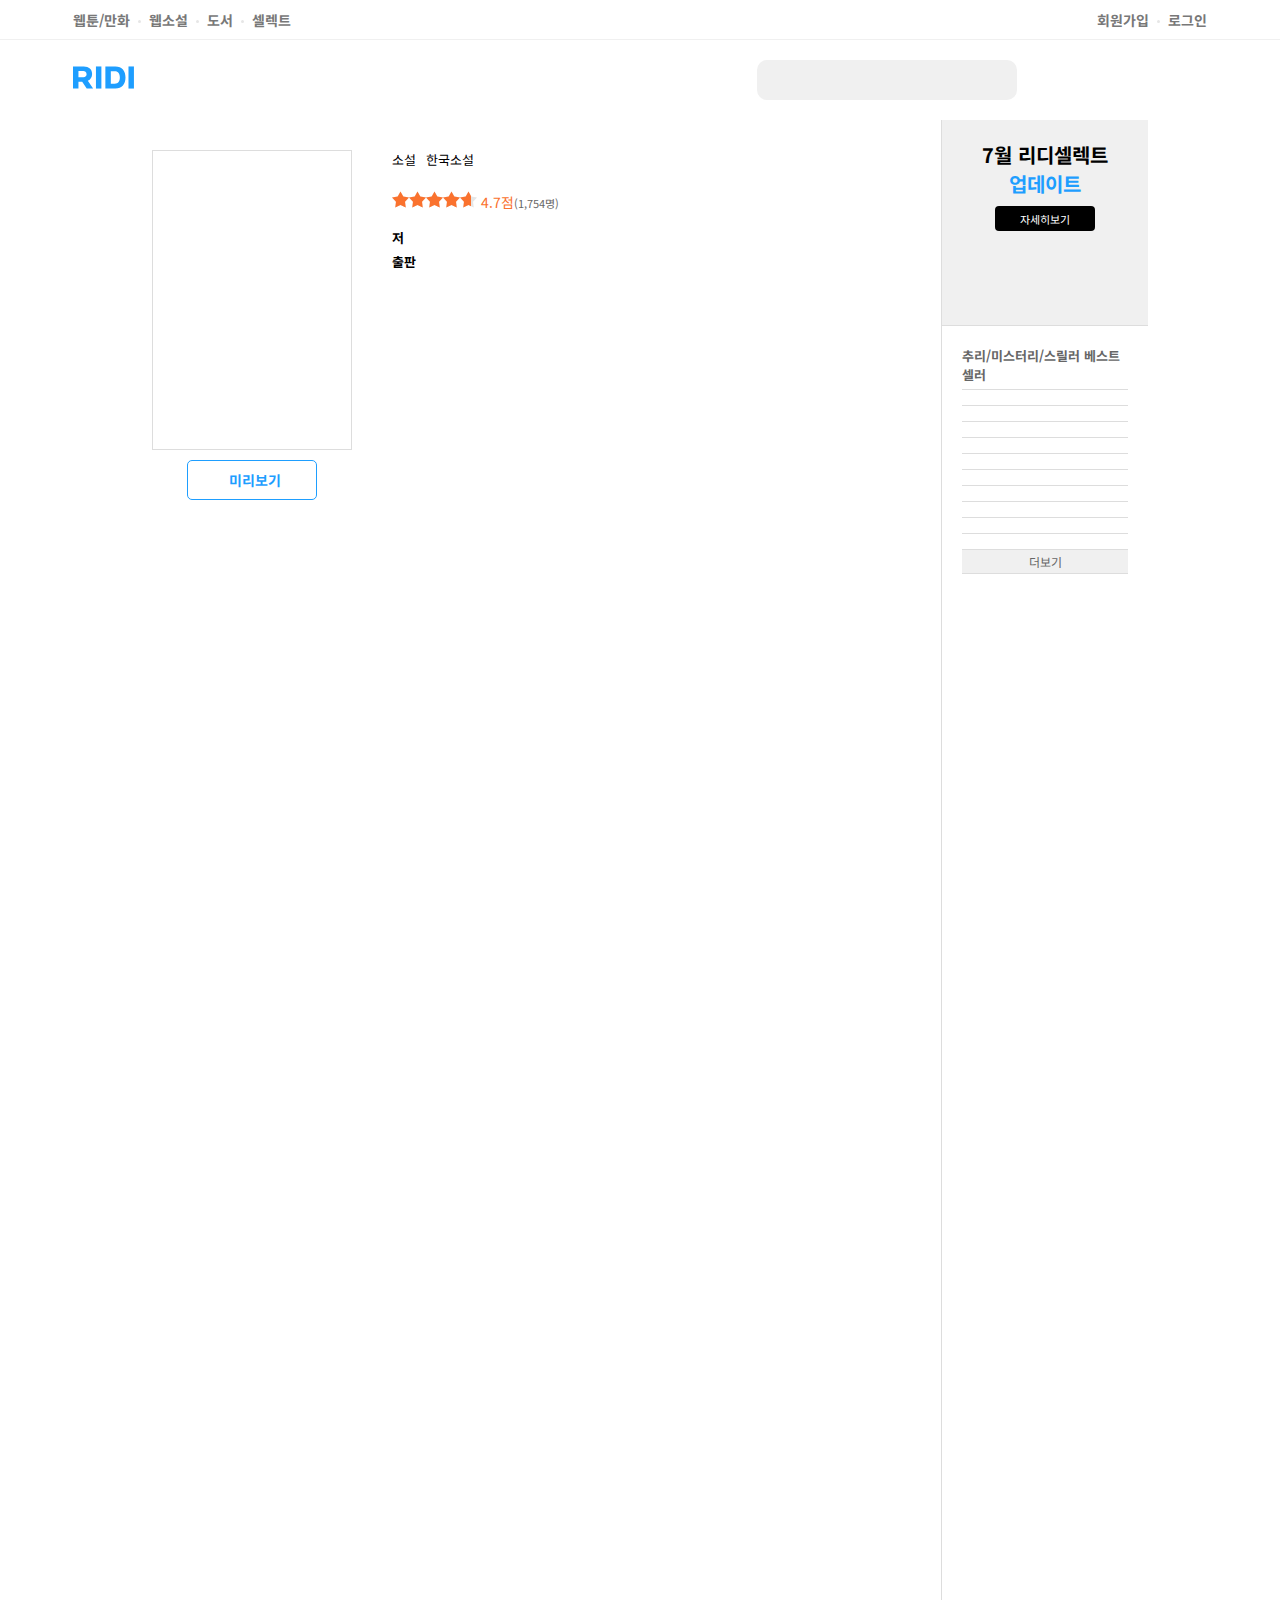
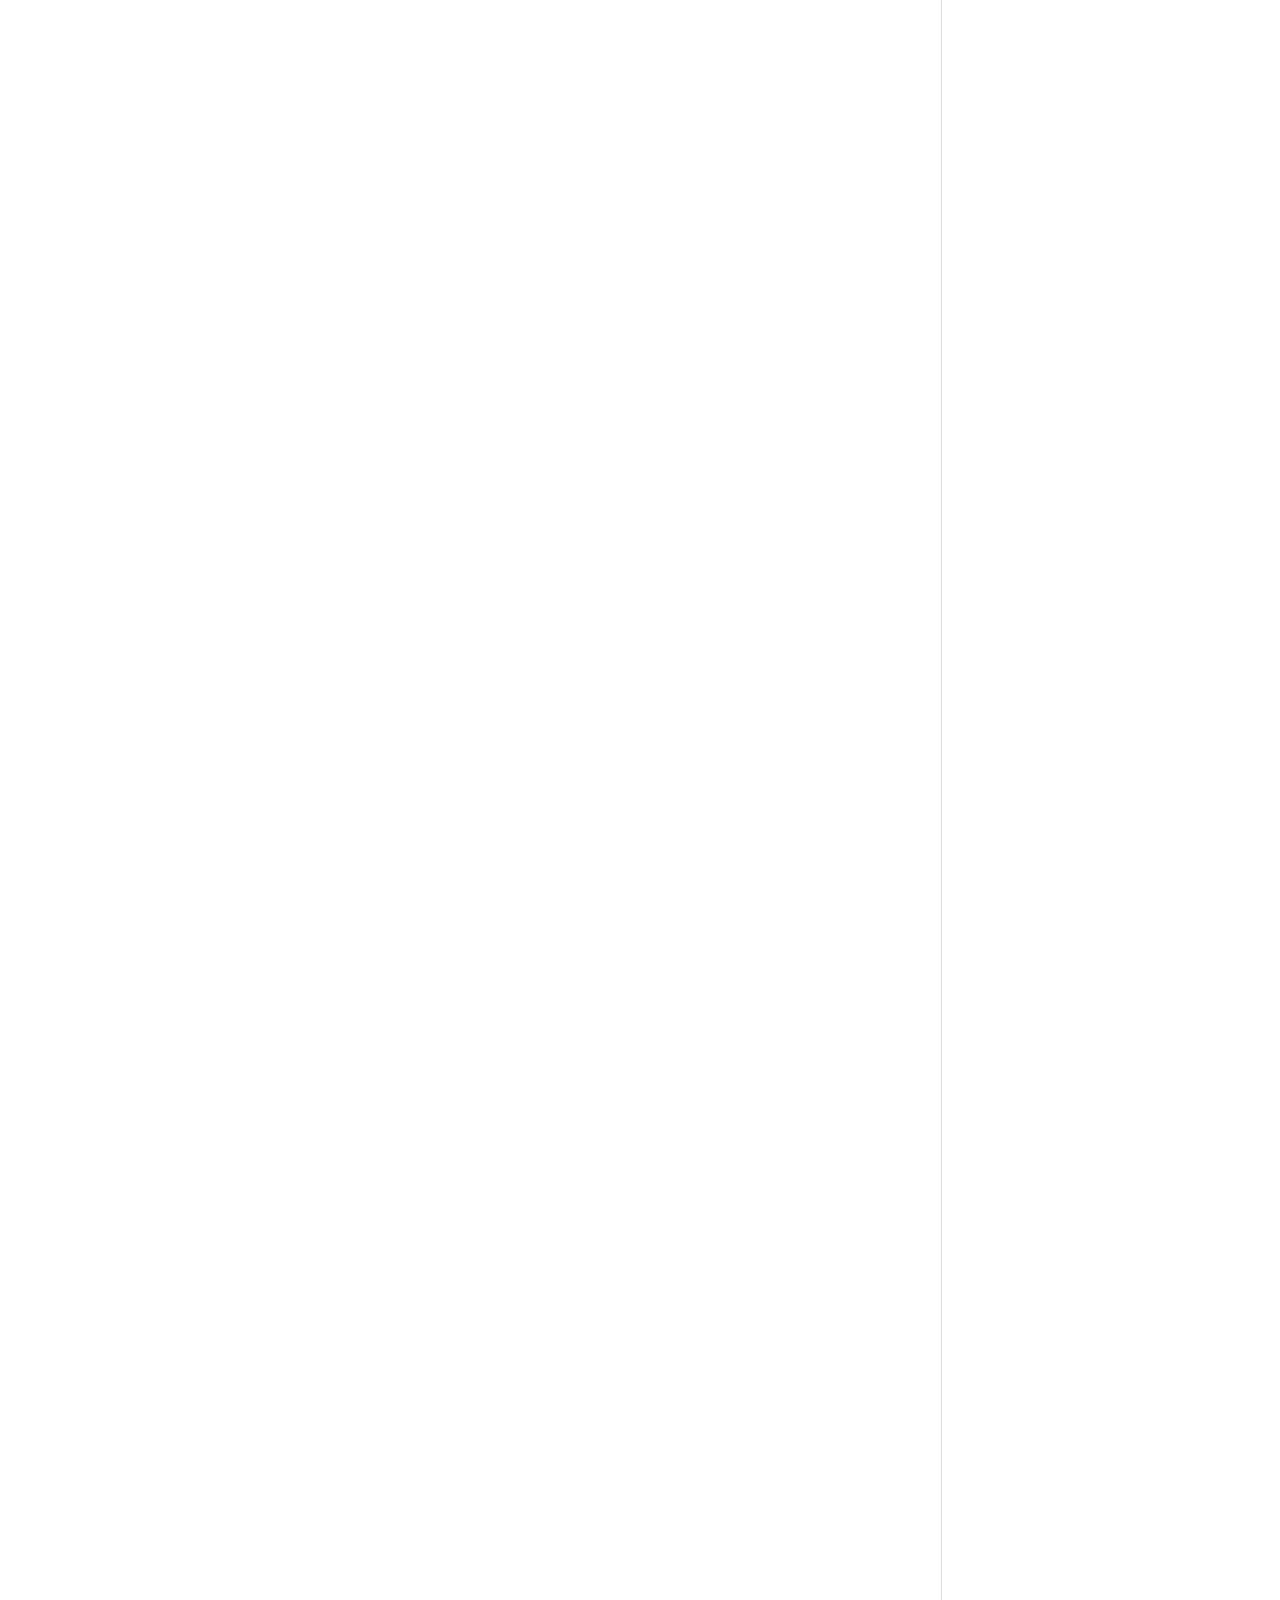
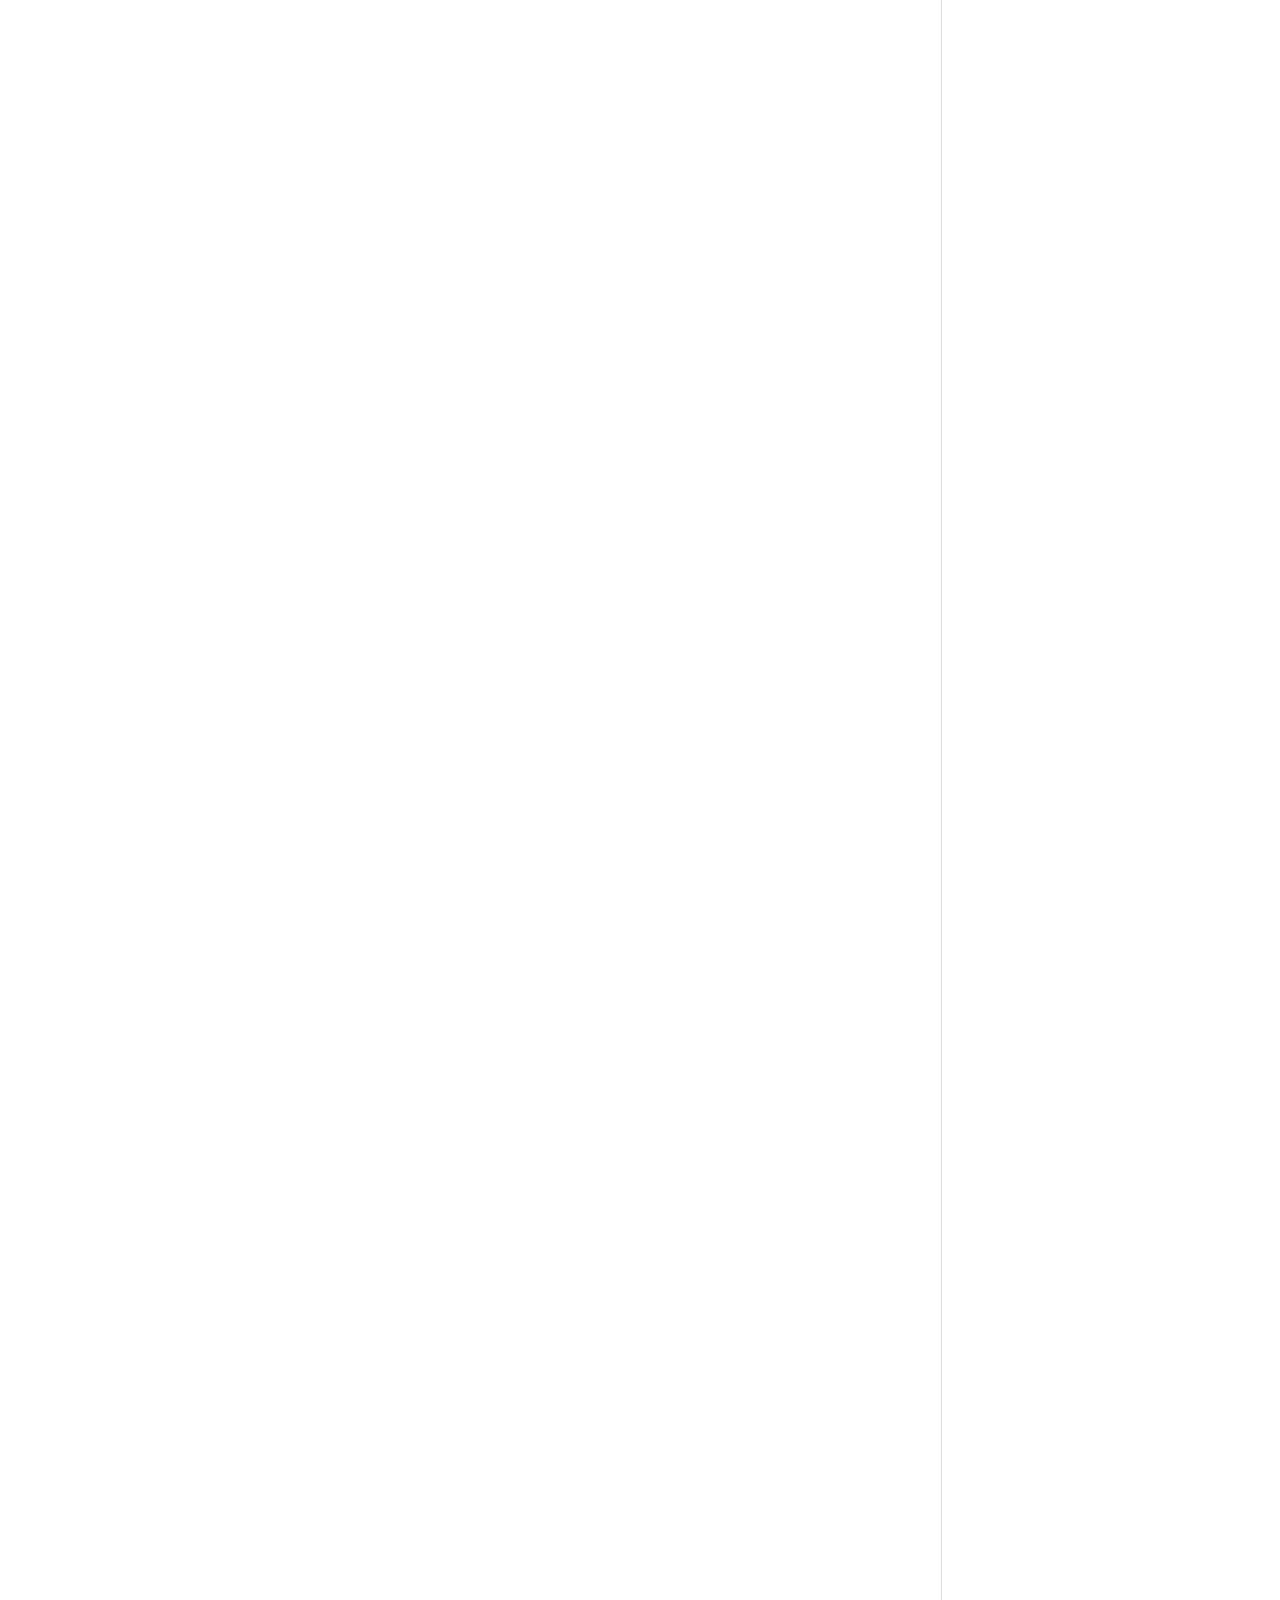
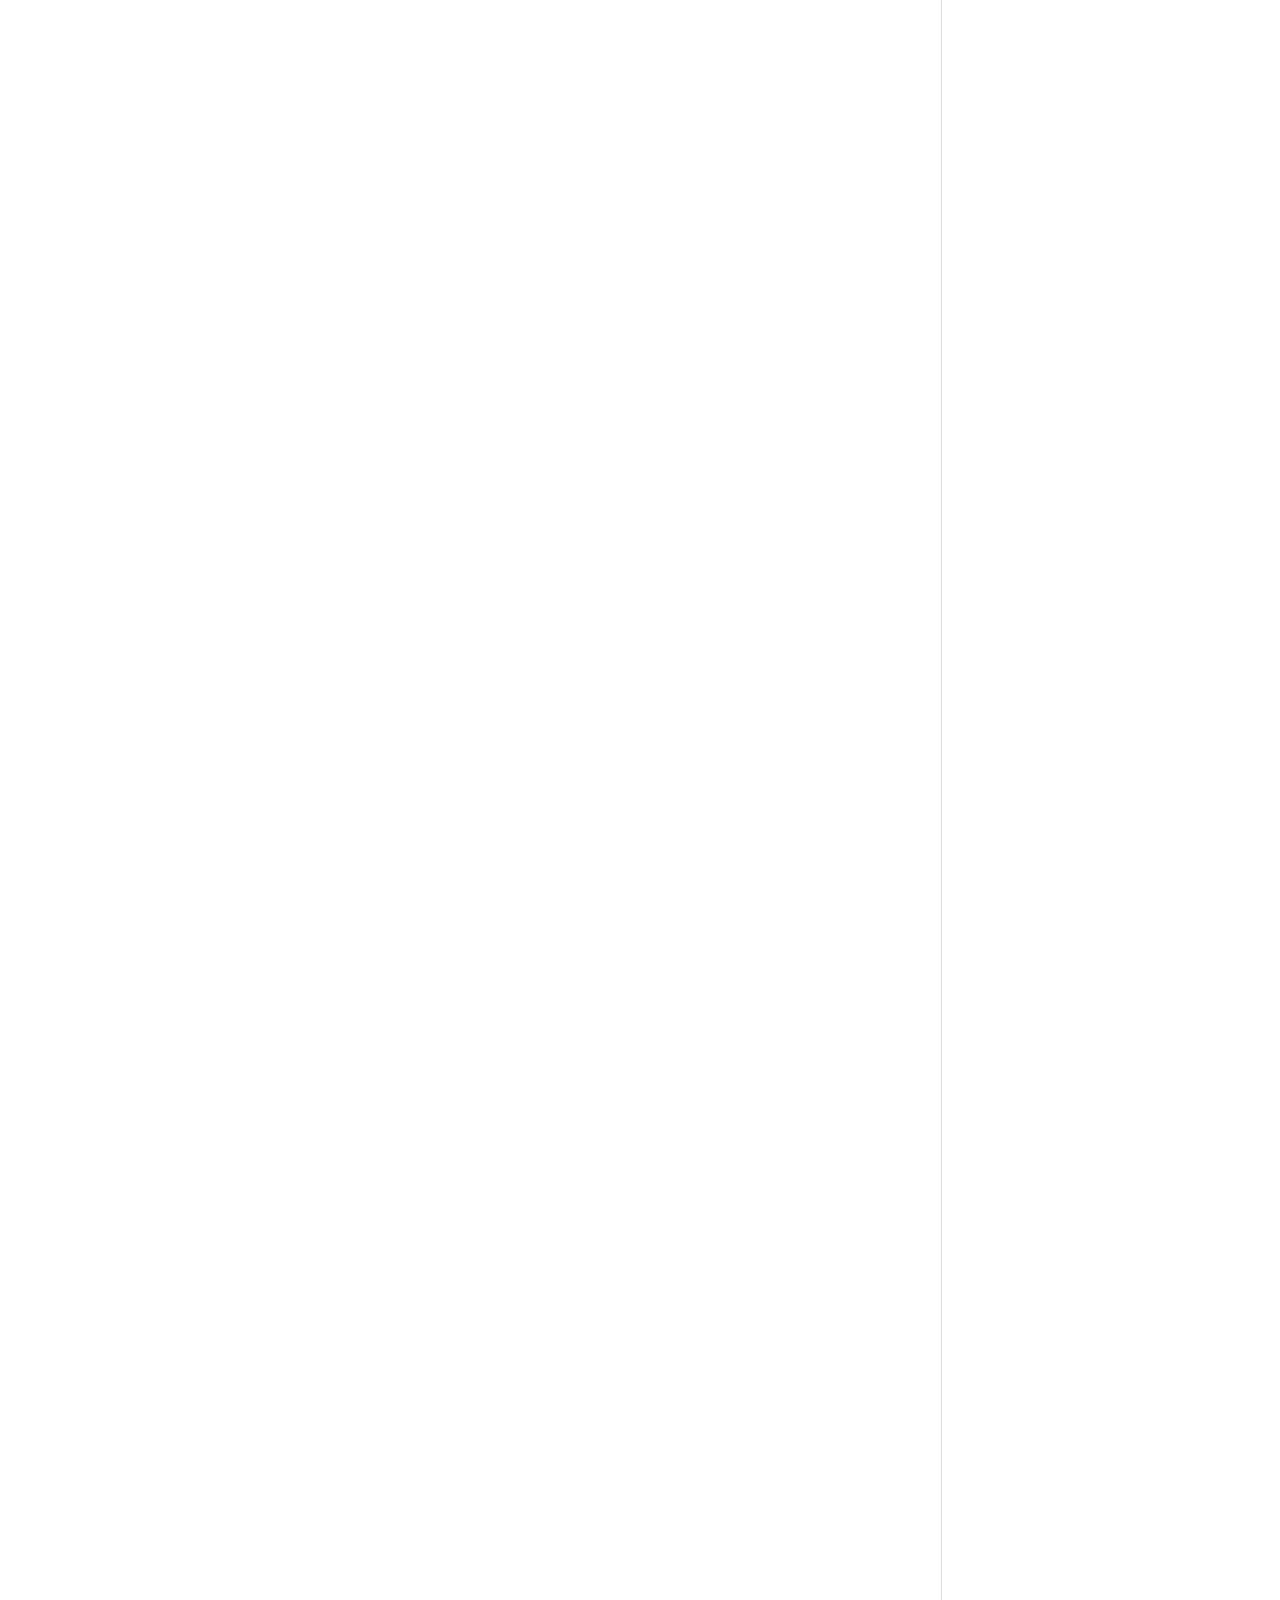
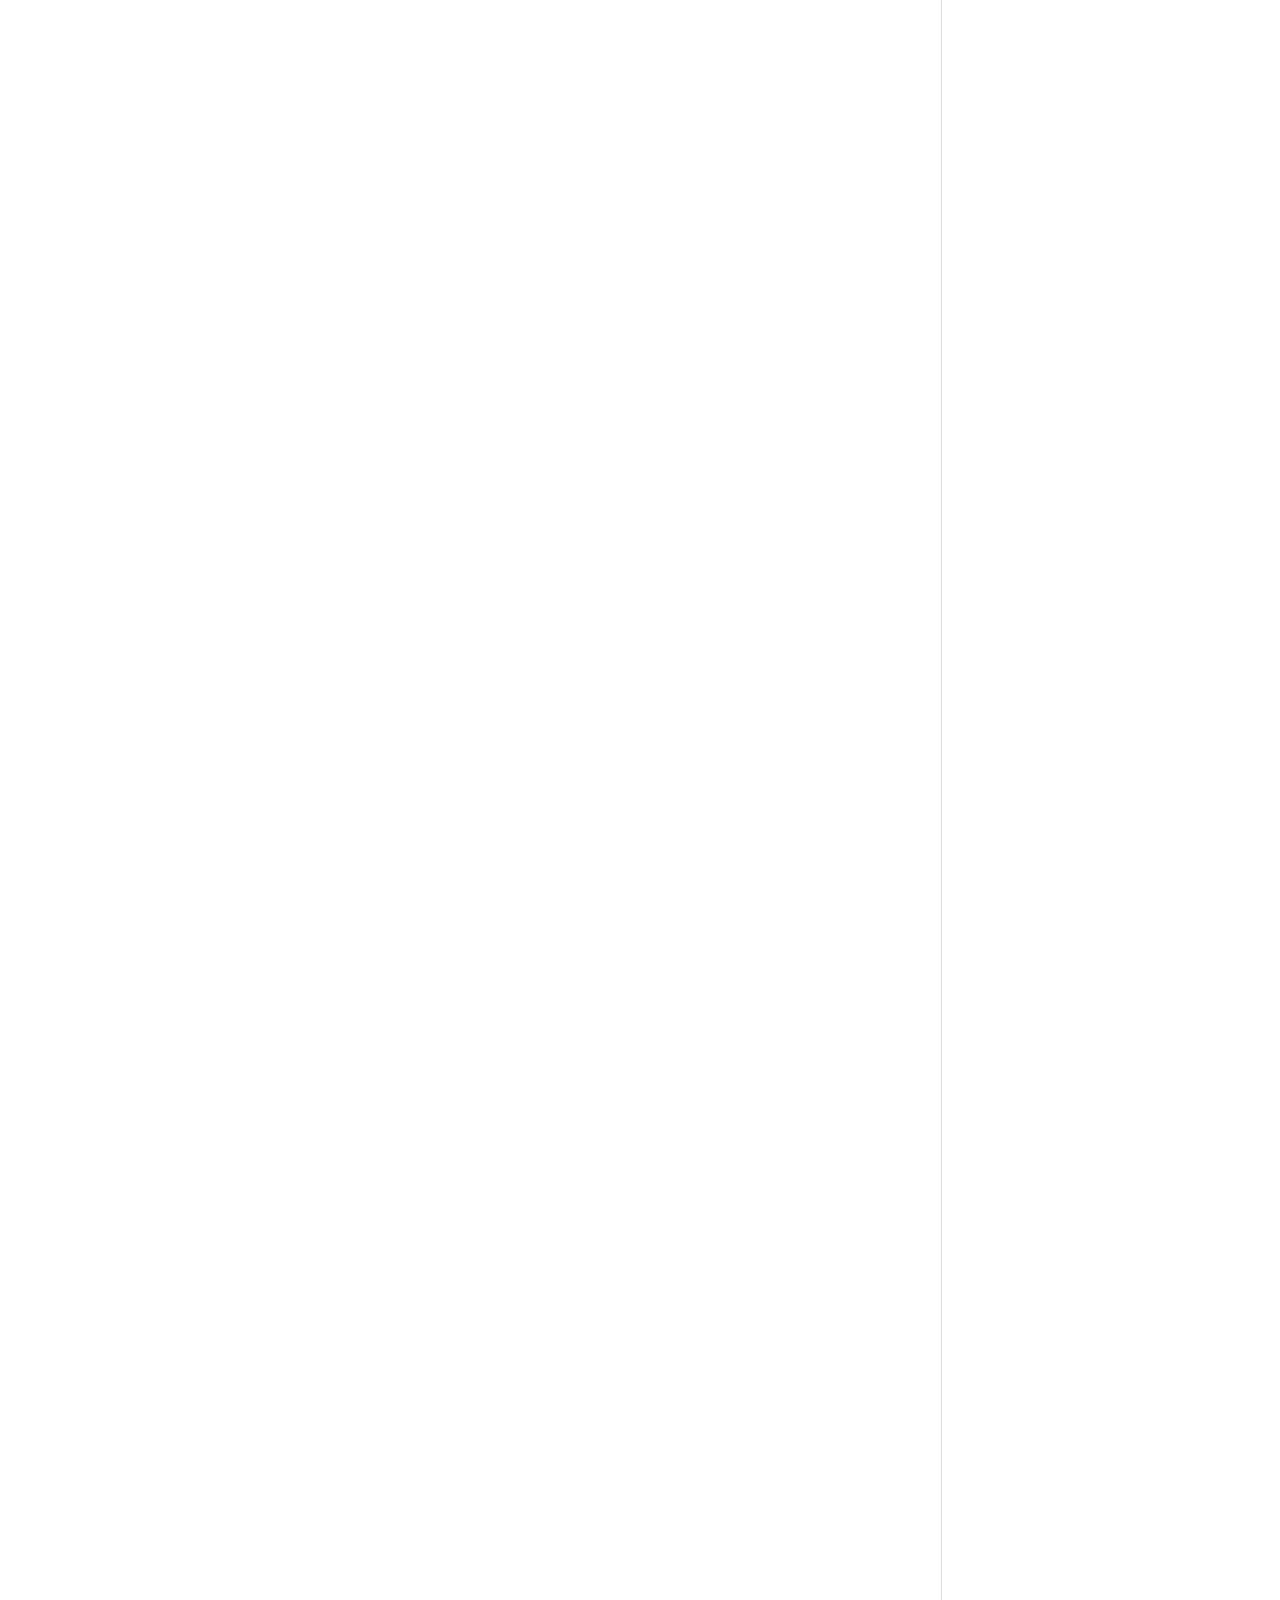
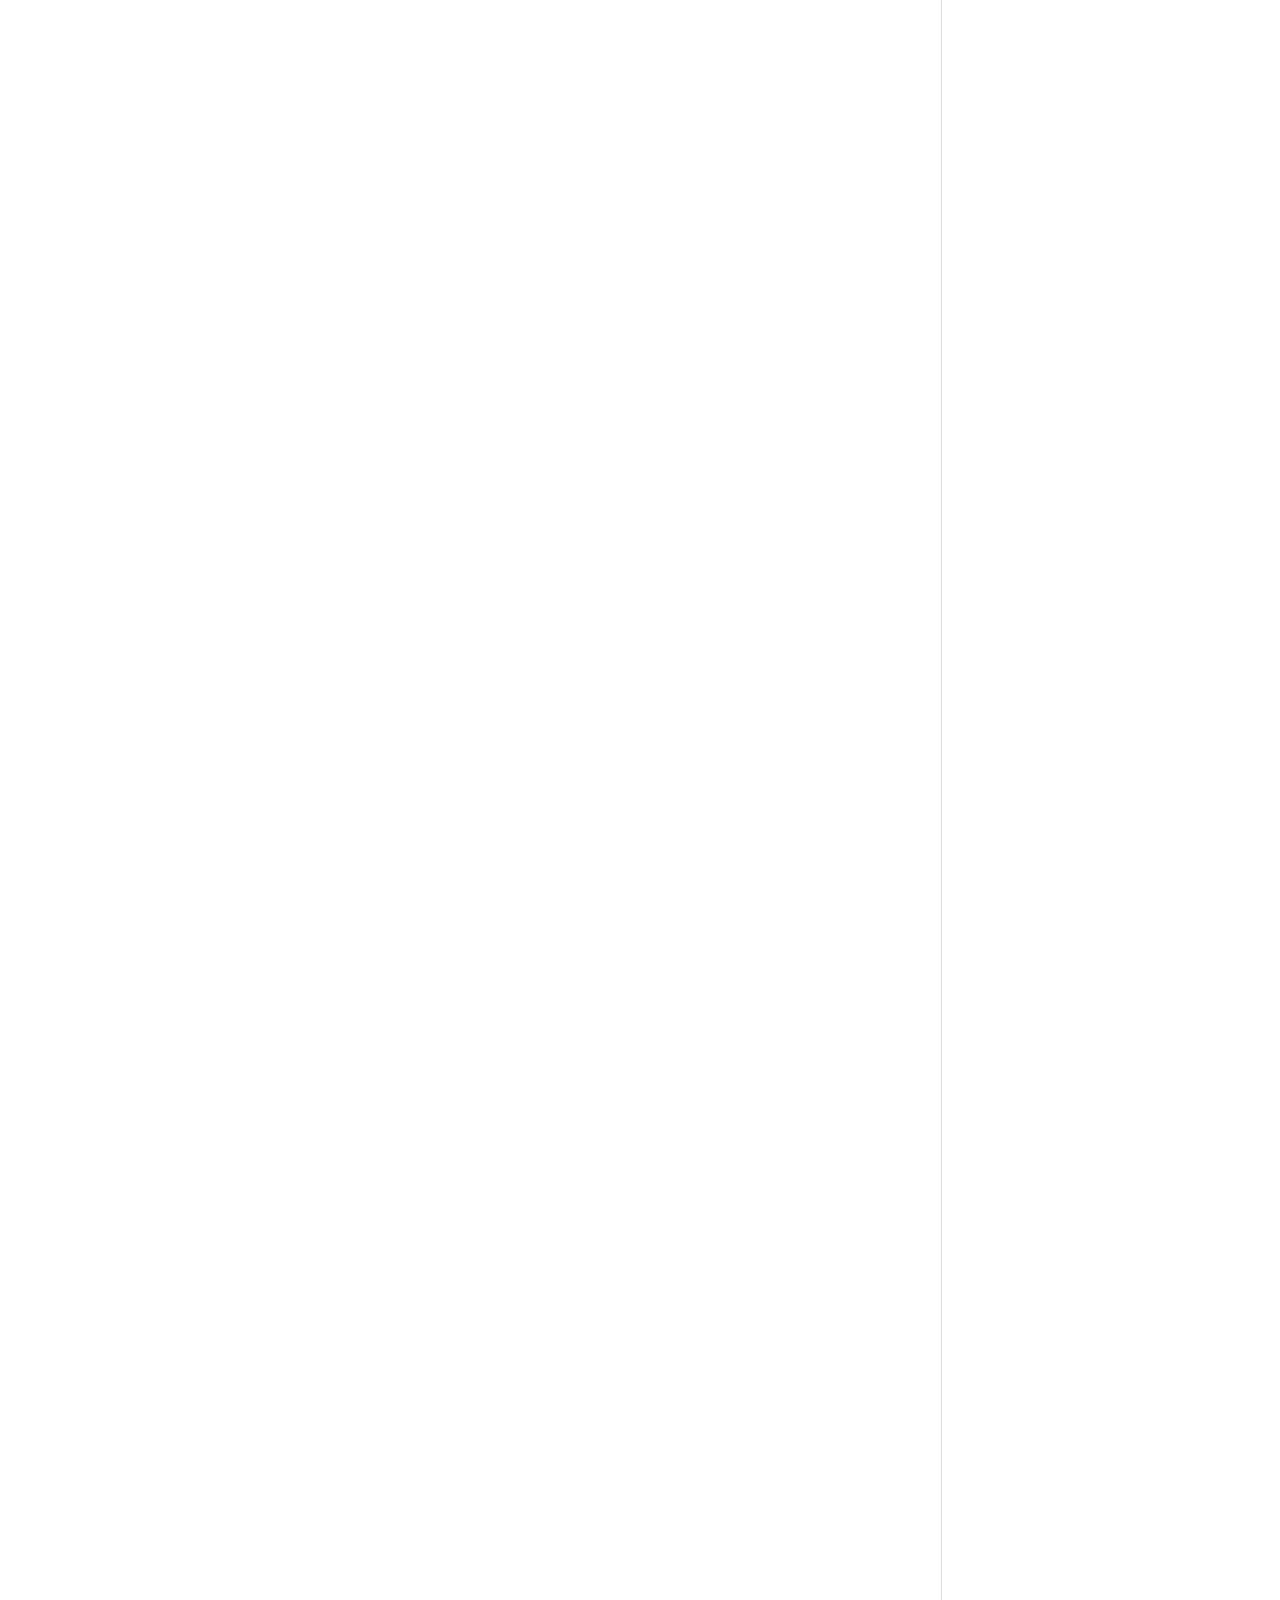
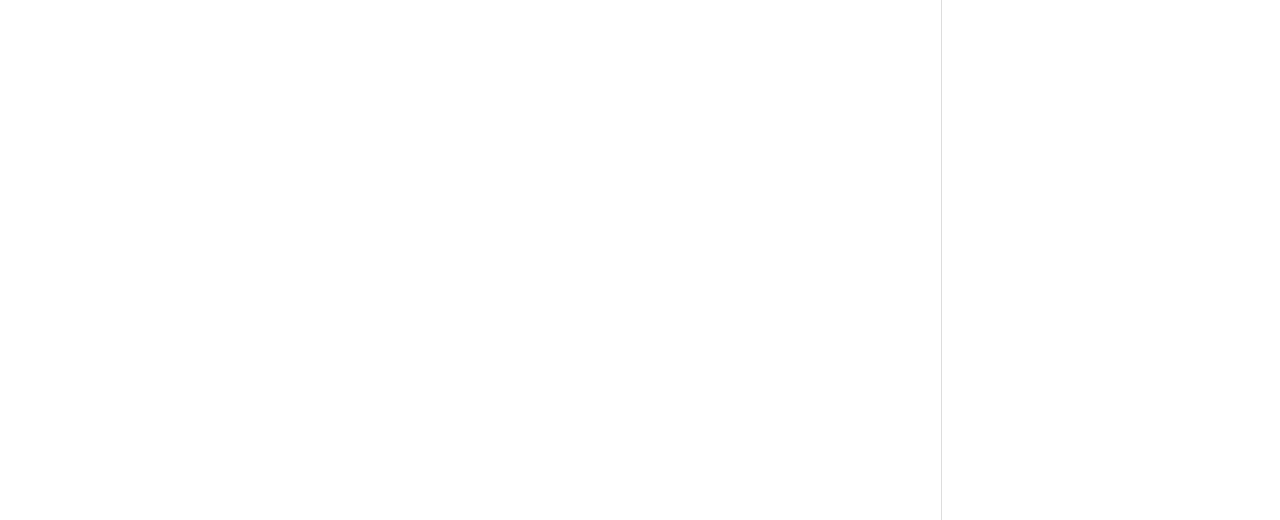
==== sub.html @ a77459ba "0720_2" ====
<!DOCTYPE html>
<html lang="ko">
<head>
    <meta charset="UTF-8">
    <meta http-equiv="X-UA-Compatible" content="IE=edge">
    <meta name="viewport" content="width=device-width, initial-scale=1.0">
    <title>도서추천 - 리디</title>

    <link rel="stylesheet" href="css/common.css">
    <link rel="stylesheet" href="css/sub.css">
    <script src="https://ajax.aspnetcdn.com/ajax/jQuery/jquery-3.4.0.min.js"></script>
    <link rel="stylesheet" href="https://cdnjs.cloudflare.com/ajax/libs/font-awesome/6.1.1/css/all.min.css"
    integrity="sha512-KfkfwYDsLkIlwQp6LFnl8zNdLGxu9YAA1QvwINks4PhcElQSvqcyVLLD9aMhXd13uQjoXtEKNosOWaZqXgel0g=="
    crossorigin="anonymous" referrerpolicy="no-referrer" />
</head>
<body>
    <header>
        <div id="topBar">
            <div class="wrap">
                <ul id="genre" >
                    <li>웹툰/만화</li>
                    <li>웹소설</li>
                    <li>도서</li>
                    <li>셀렉트<i class="fa-solid fa-chevron-right"></i></li>
                </ul>
                <ul id="info">
                    <li>회원가입</li>
                    <li>로그인</li>
                </ul>
            </div>
        </div>
        <div id ="topImg">
            <div class="wrap">
                <div id="logo" onclick="location.href='index.html';"><img src="img/logo_lidi.svg"></div>
                <div id="search"><i class="fa-solid fa-magnifying-glass"></i><input type="text"></div>
                <div id="icon">
                    <i class="fa-solid fa-bell fa-fw"></i>
                    <i class="fa-solid fa-cart-shopping fa-fw"></i>
                    <i class="fa-solid fa-book fa-fw"></i>
                    <i class="fa-solid fa-user fa-fw"></i>
                </div>
            </div>
        </div>
    </header>
    <div id="main">
        <div class="subWrap">
            <div id="detailWrap">
                <section id="detail_top">
                    <div id="book_cover">
                        <div id="cover_img"></div>
                        <div id="cover_review"><i class="fa-solid fa-book-open"></i>미리보기</div>
                    </div>
                    <div id="info_book_wrap">
                        <div id="info_category">소설<i class="fa-solid fa-chevron-right"></i> 한국소설 </div>
                        <div id="info_title"></div>
                        <div id="info_star_rate">
                            <div id="star_cover">
                                <div id="star_wrap">
                                    <div id="full"></div>
                                </div>
                            </div>
                            <span>4.7점</span><span>(1,754명)</span>
                        </div>
                        <div id="info_author">
                            <span>저</span>
                        </div>
                        <div id="info_publisher">
                            <span>출판</span>
                        </div>
                        <div id="info_event"></div>
                        <div id="info_price"></div>
                        <div id="info_btn"></div>
                    </div>
                    <div id="info_meta"></div>
                </section>
            </div>
            <div id="rightSide">
                <div id="img">
                    <h2>7월 리디셀렉트</h2>
                    <h2>업데이트</h2>
                    <div id="sideBtn">자세히보기<i class="fa-solid fa-chevron-right"></i></div>
                    <div id="sideCover"></div>
                </div>
                <div id="bestRank">
                    <h3>추리/미스터리/스릴러 베스트셀러</h3>
                    <ul>
                        <li><span></span><span></span></li>
                        <li><span></span><span></span></li>
                        <li><span></span><span></span></li>
                        <li><span></span><span></span></li>
                        <li><span></span><span></span></li>
                        <li><span></span><span></span></li>
                        <li><span></span><span></span></li>
                        <li><span></span><span></span></li>
                        <li><span></span><span></span></li>
                        <li><span></span><span></span></li>
                    </ul>
                    <div id="sideMoreBtn">더보기<i class="fa-solid fa-caret-right"></i></div>
                </div>

            </div>
        </div>
    </div>
    <script src="javascript/sub.js"></script>
</body>
</html>
---- css/common.css ----
* {margin: 0; padding: 0; box-sizing: border-box;}
ul,li,ol {list-style: none;}
a {text-decoration: none; color:black}
---- css/sub.css ----
@import url("https://fonts.googleapis.com/css2?family=Noto+Sans+KR&display=swap");
@font-face {
  font-family: "RIDIBatang";
  src: url("https://cdn.jsdelivr.net/gh/projectnoonnu/noonfonts_twelve@1.0/RIDIBatang.woff") format("woff");
  font-weight: normal;
  font-style: normal;
}
p, i, li, span, div {
  font-family: -apple-system, BlinkMacSystemFont, "Apple SD Gothic Neo", "Helvetica Neue", ridi-roboto, "Noto Sans KR", sans-serif;
}

.wrap {
  width: 1134px;
  margin: 0 auto;
}

#topBar {
  width: 100%;
  height: 40px;
  border-bottom: 1px solid #f0f0f0;
}
#topBar .wrap {
  height: 40px;
  display: flex;
  justify-content: space-between;
}
#topBar .wrap ul {
  display: flex;
  align-items: center;
}

#genre li {
  float: left;
  font-size: 14px;
  color: rgb(120, 120, 120);
  font-weight: 700;
  cursor: pointer;
}
#genre li:not(:last-of-type)::after {
  content: "";
  width: 3px;
  height: 3px;
  border-radius: 50%;
  background: #e6e6e6;
  display: inline-block;
  margin: 3px 8px;
}
#genre li:hover {
  opacity: 0.4;
}

.fa-chevron-right {
  font-size: 0.8em;
}

#info li {
  float: left;
  font-size: 14px;
  color: rgb(120, 120, 120);
  font-weight: 700;
  cursor: pointer;
}
#info li:hover {
  opacity: 0.4;
}
#info li:not(:last-of-type)::after {
  content: "";
  width: 3px;
  height: 3px;
  border-radius: 50%;
  background: #e6e6e6;
  display: inline-block;
  margin: 3px 8px;
}

#topImg {
  width: 100%;
  height: 80px;
  display: flex;
  align-items: center;
}
#topImg .wrap {
  display: flex;
}

#logo {
  width: calc(100% - 260px - 180px - 10px);
  align-self: center;
}
#logo img {
  width: auto;
  height: 23px;
  margin-right: 7px;
  cursor: pointer;
}

#search {
  width: 260px;
  height: 40px;
  margin-right: 10px;
  background: #f0f0f0;
  border-radius: 10px;
  display: flex;
  align-items: center;
  justify-content: center;
}
#search i {
  font-size: 16px;
  color: #787878;
  margin-right: 10px;
}

input {
  width: 210px;
  border: none;
  background: transparent;
  font-size: 18px;
}
input:focus {
  outline: none;
}

#icon {
  width: 180px;
  height: 40px;
  display: flex;
  align-items: center;
  justify-content: center;
  font-size: 28px;
}

#main {
  width: 100%;
  height: auto;
}
#main .subWrap {
  width: 1016px;
  margin: 0 auto;
  height: 10000px;
  display: flex;
}
#main .subWrap #detailWrap {
  width: 810px;
  height: 100%;
  border-right: 1px solid #ddd;
}
#main .subWrap #detailWrap #detail_top {
  width: 100%;
  height: 1000px;
  padding: 30px 20px;
  display: flex;
}
#main .subWrap #detailWrap #detail_top #book_cover {
  width: 200px;
  height: 350px;
  margin-right: 40px;
}
#main .subWrap #detailWrap #detail_top #book_cover #cover_img {
  width: 200px;
  height: 300px;
  cursor: zoom-in;
  border: 1px solid #ddd;
}
#main .subWrap #detailWrap #detail_top #book_cover #cover_img img {
  width: 100%;
  height: 100%;
}
#main .subWrap #detailWrap #detail_top #book_cover #cover_review {
  margin: 10px auto;
  display: flex;
  align-items: center;
  justify-content: center;
  width: 130px;
  height: 40px;
  border: 1px solid #1e9eff;
  border-radius: 5px;
  color: #1e9eff;
  font-size: 14px;
  font-weight: 700;
  cursor: pointer;
}
#main .subWrap #detailWrap #detail_top #book_cover #cover_review i {
  font-size: 11px;
  margin-right: 5px;
}
#main .subWrap #detailWrap #detail_top #book_cover #cover_review:hover {
  background-color: rgba(30, 158, 255, 0.2);
}
#main .subWrap #detailWrap #detail_top #info_book_wrap {
  width: calc(100% - 240px);
  height: 500px;
}
#main .subWrap #detailWrap #detail_top #info_book_wrap #info_category {
  font-size: 13px;
  cursor: pointer;
}
#main .subWrap #detailWrap #detail_top #info_book_wrap #info_category i {
  cursor: context-menu;
  margin: 0px 3px;
}
#main .subWrap #detailWrap #detail_top #info_book_wrap #info_category:hover {
  color: #1e9eff;
}
#main .subWrap #detailWrap #detail_top #info_book_wrap #info_category:hover i {
  color: black;
}
#main .subWrap #detailWrap #detail_top #info_book_wrap #info_title {
  font-size: 30px;
  font-weight: 700;
}
#main .subWrap #detailWrap #detail_top #info_book_wrap #info_star_rate {
  margin: 20px 0 15px 0;
  cursor: pointer;
}
#main .subWrap #detailWrap #detail_top #info_book_wrap #info_star_rate #star_cover {
  width: 85px;
  height: 17px;
  background: url(../img/sub/star.svg);
  display: inline-block;
}
#main .subWrap #detailWrap #detail_top #info_book_wrap #info_star_rate #star_cover #star_wrap {
  overflow: hidden;
  width: 93%;
  height: 17px;
}
#main .subWrap #detailWrap #detail_top #info_book_wrap #info_star_rate #star_cover #star_wrap #full {
  width: 85px;
  height: 17px;
  background: url(../img/sub/star_full.svg);
}
#main .subWrap #detailWrap #detail_top #info_book_wrap #info_star_rate span:nth-of-type(1) {
  color: #fa722e;
  font-size: 14px;
}
#main .subWrap #detailWrap #detail_top #info_book_wrap #info_star_rate span:nth-of-type(2) {
  font-size: 11px;
  color: #666666;
}
#main .subWrap #detailWrap #detail_top #info_book_wrap #info_author {
  margin-bottom: 5px;
  font-size: 13px;
}
#main .subWrap #detailWrap #detail_top #info_book_wrap #info_author span:first-of-type {
  font-weight: 700;
  cursor: pointer;
}
#main .subWrap #detailWrap #detail_top #info_book_wrap #info_author span:first-of-type:hover {
  color: #1e9eff;
}
#main .subWrap #detailWrap #detail_top #info_book_wrap #info_publisher {
  font-size: 13px;
}
#main .subWrap #detailWrap #detail_top #info_book_wrap #info_publisher span:first-of-type {
  font-weight: 700;
  cursor: pointer;
}
#main .subWrap #detailWrap #detail_top #info_book_wrap #info_publisher span:first-of-type:hover {
  color: #1e9eff;
}
#main .subWrap #rightSide {
  width: 206px;
  height: 1000px;
}
#main .subWrap #rightSide #img {
  height: 206px;
  padding-top: 20px;
  background: #f0f0f0;
  overflow: hidden;
  border-bottom: 1px solid #ddd;
}
#main .subWrap #rightSide #img h2 {
  font-size: 20px;
  text-align: center;
}
#main .subWrap #rightSide #img h2:last-of-type {
  color: #1e9eff;
}
#main .subWrap #rightSide #img #sideBtn {
  width: 100px;
  height: 25px;
  margin: 8px auto;
  background: black;
  font-size: 11px;
  color: white;
  display: flex;
  align-items: center;
  justify-content: center;
  border-radius: 4px;
}
#main .subWrap #rightSide #img #sideCover {
  width: 100px;
  height: 87px;
  margin: 0 auto;
}
#main .subWrap #rightSide #img #sideCover img {
  width: 100% !important;
  background-position: center !important;
  background-size: cover !important;
  background-repeat: no-repeat !important;
}
#main .subWrap #rightSide #bestRank {
  padding: 20px;
  color: #666666;
}
#main .subWrap #rightSide #bestRank h3 {
  font-size: 13px;
}
#main .subWrap #rightSide #bestRank span {
  display: table-cell;
  font-size: 12px;
  padding: 5px 0;
}
#main .subWrap #rightSide #bestRank span:first-of-type {
  width: 28px;
  color: #dc3232;
}
#main .subWrap #rightSide #bestRank span:last-of-type:hover {
  width: calc(100% - 28px);
  color: #1e9eff;
}
#main .subWrap #rightSide #bestRank ul li {
  border-top: 1px solid #ddd;
  margin: 5px 0;
  cursor: pointer;
}
#main .subWrap #rightSide #bestRank #sideMoreBtn {
  font-size: 12px;
  width: 100%;
  height: 25px;
  background: #f0f0f0;
  display: flex;
  align-items: center;
  justify-content: center;
  cursor: pointer;
  border-top: 1px solid #ddd;
  border-bottom: 1px solid #ddd;
}
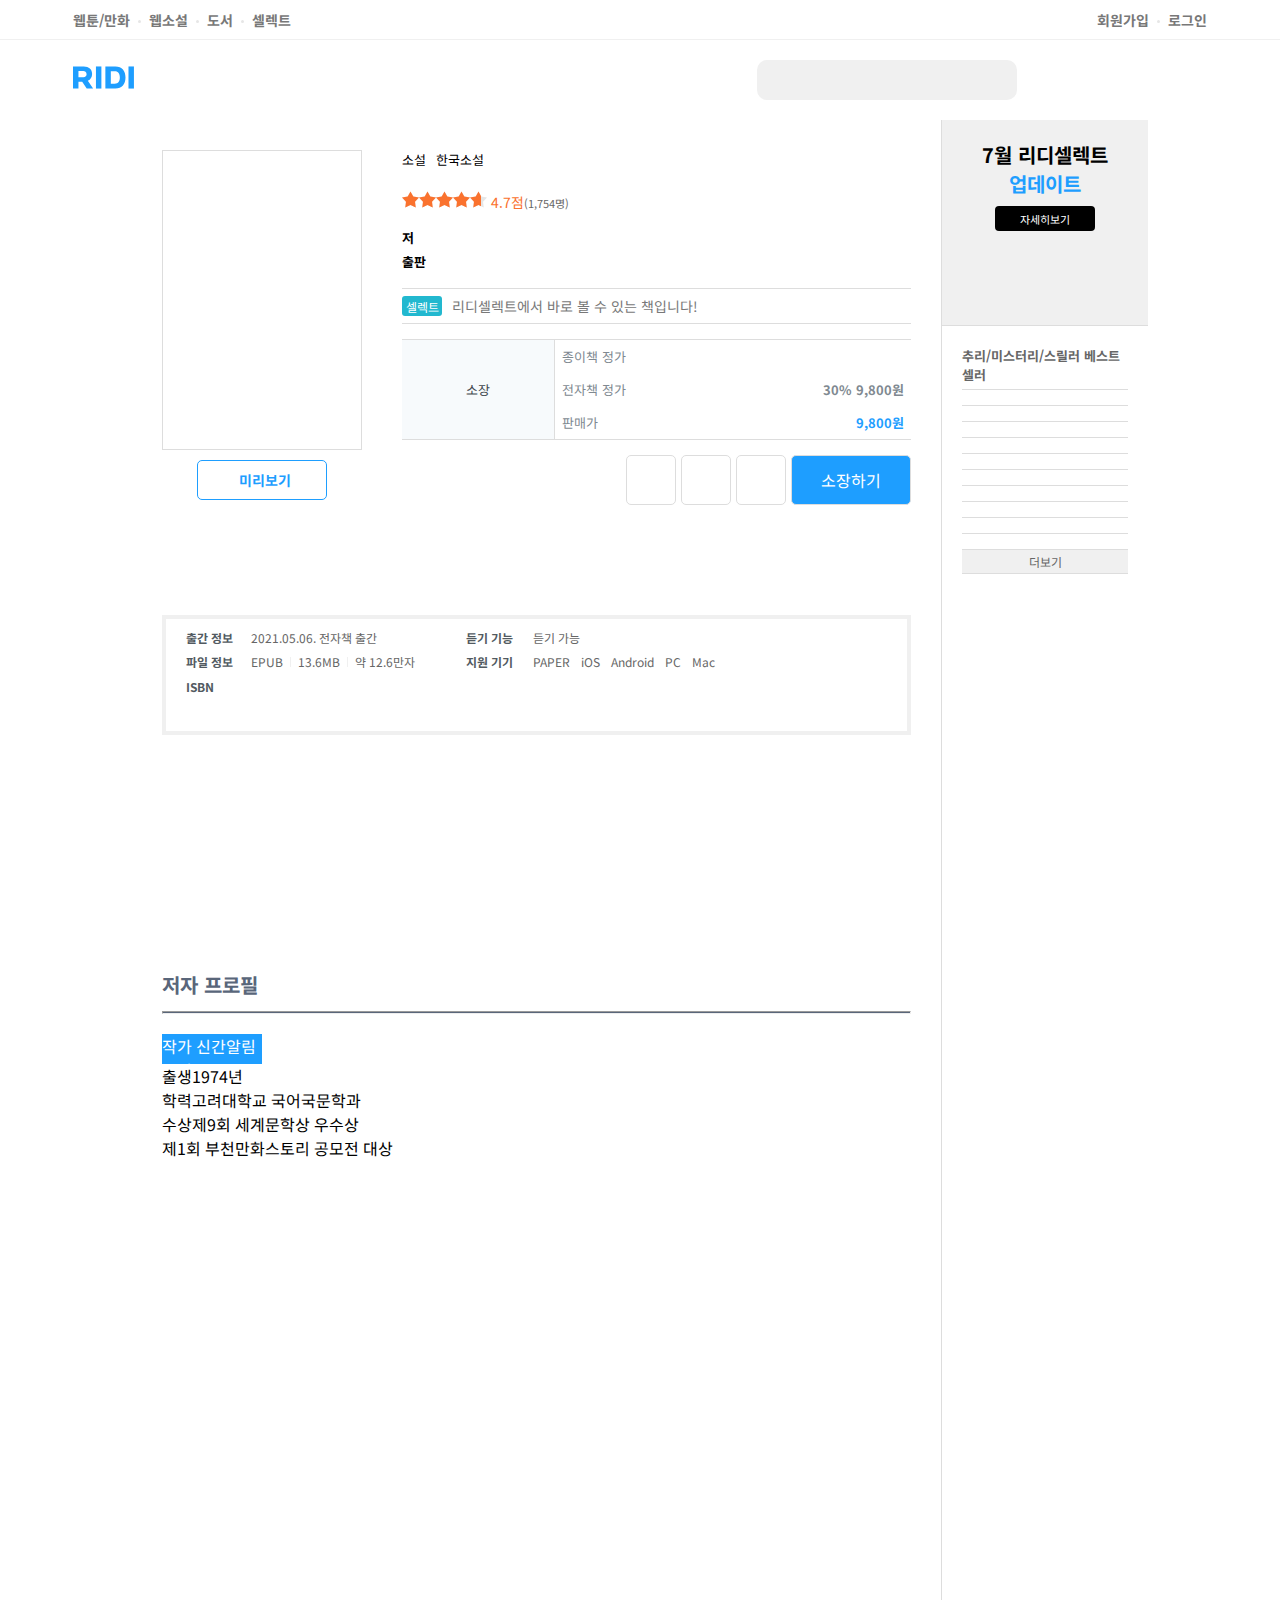
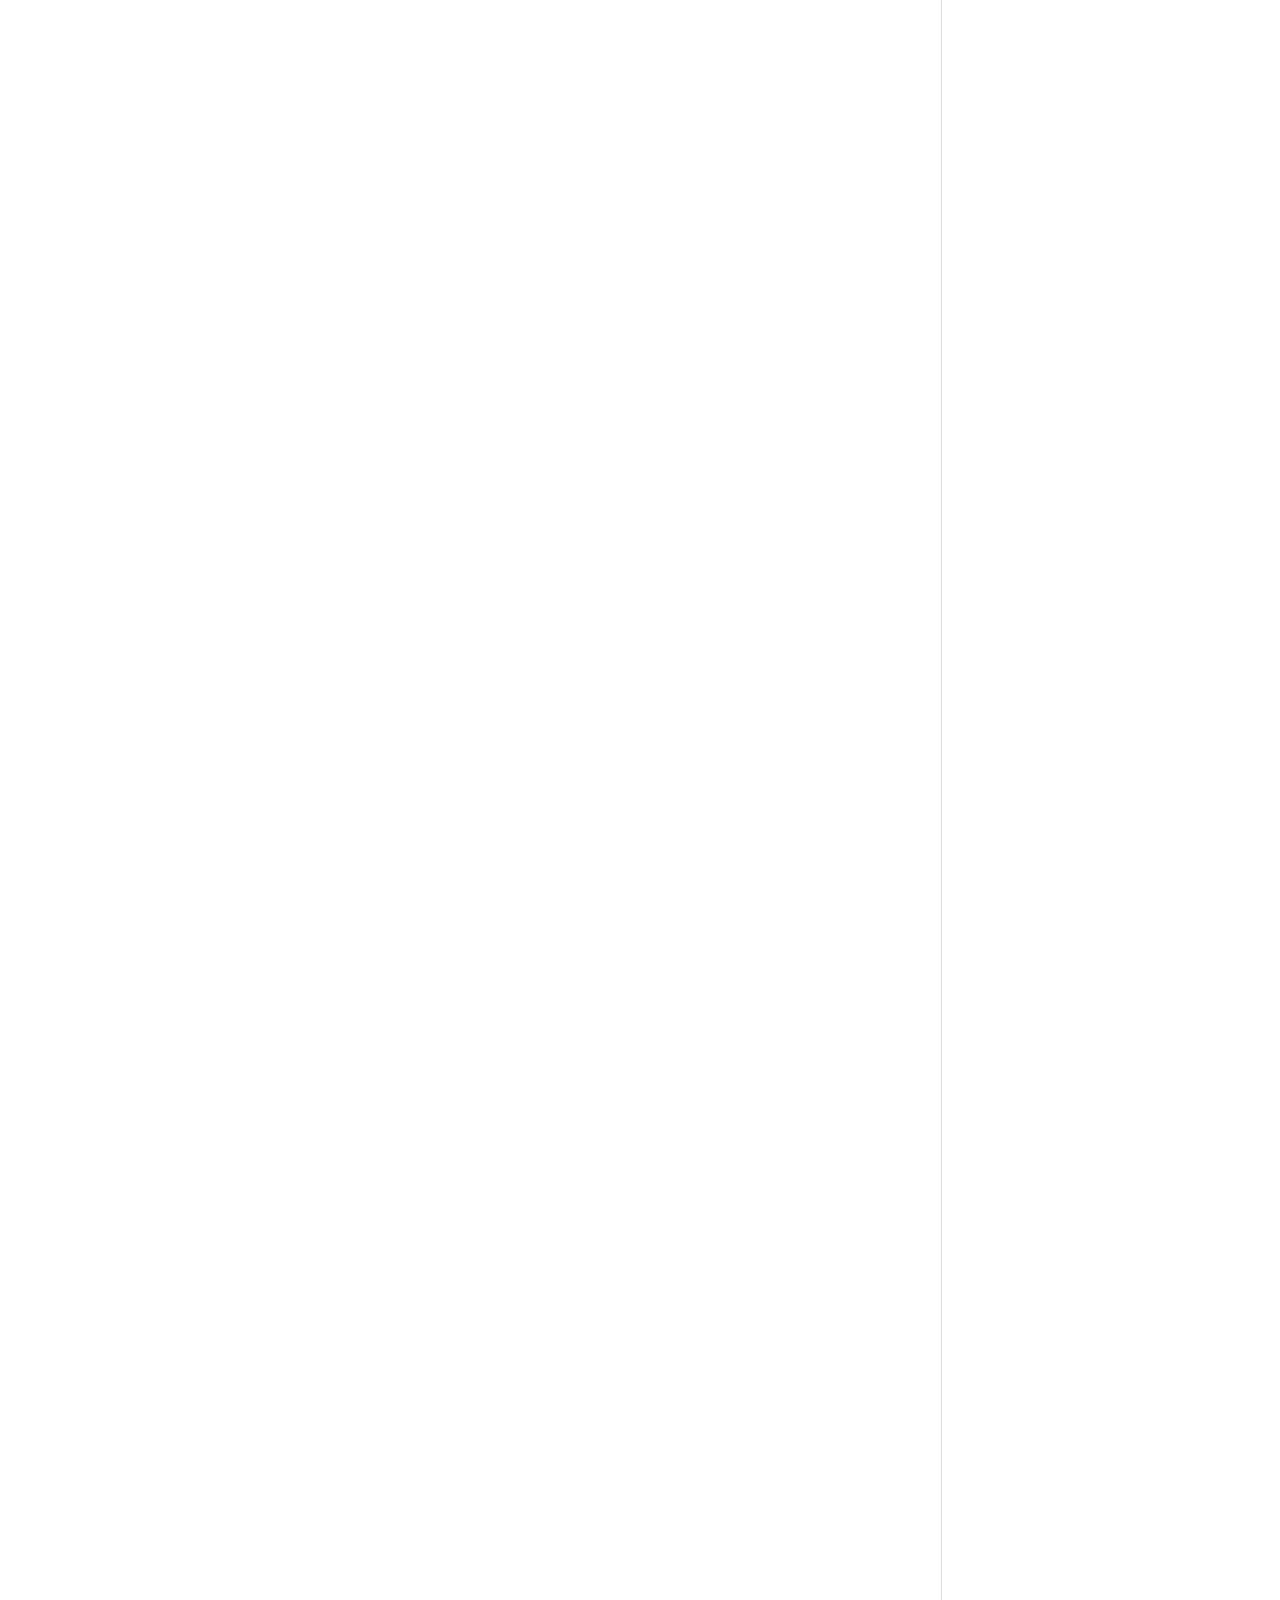
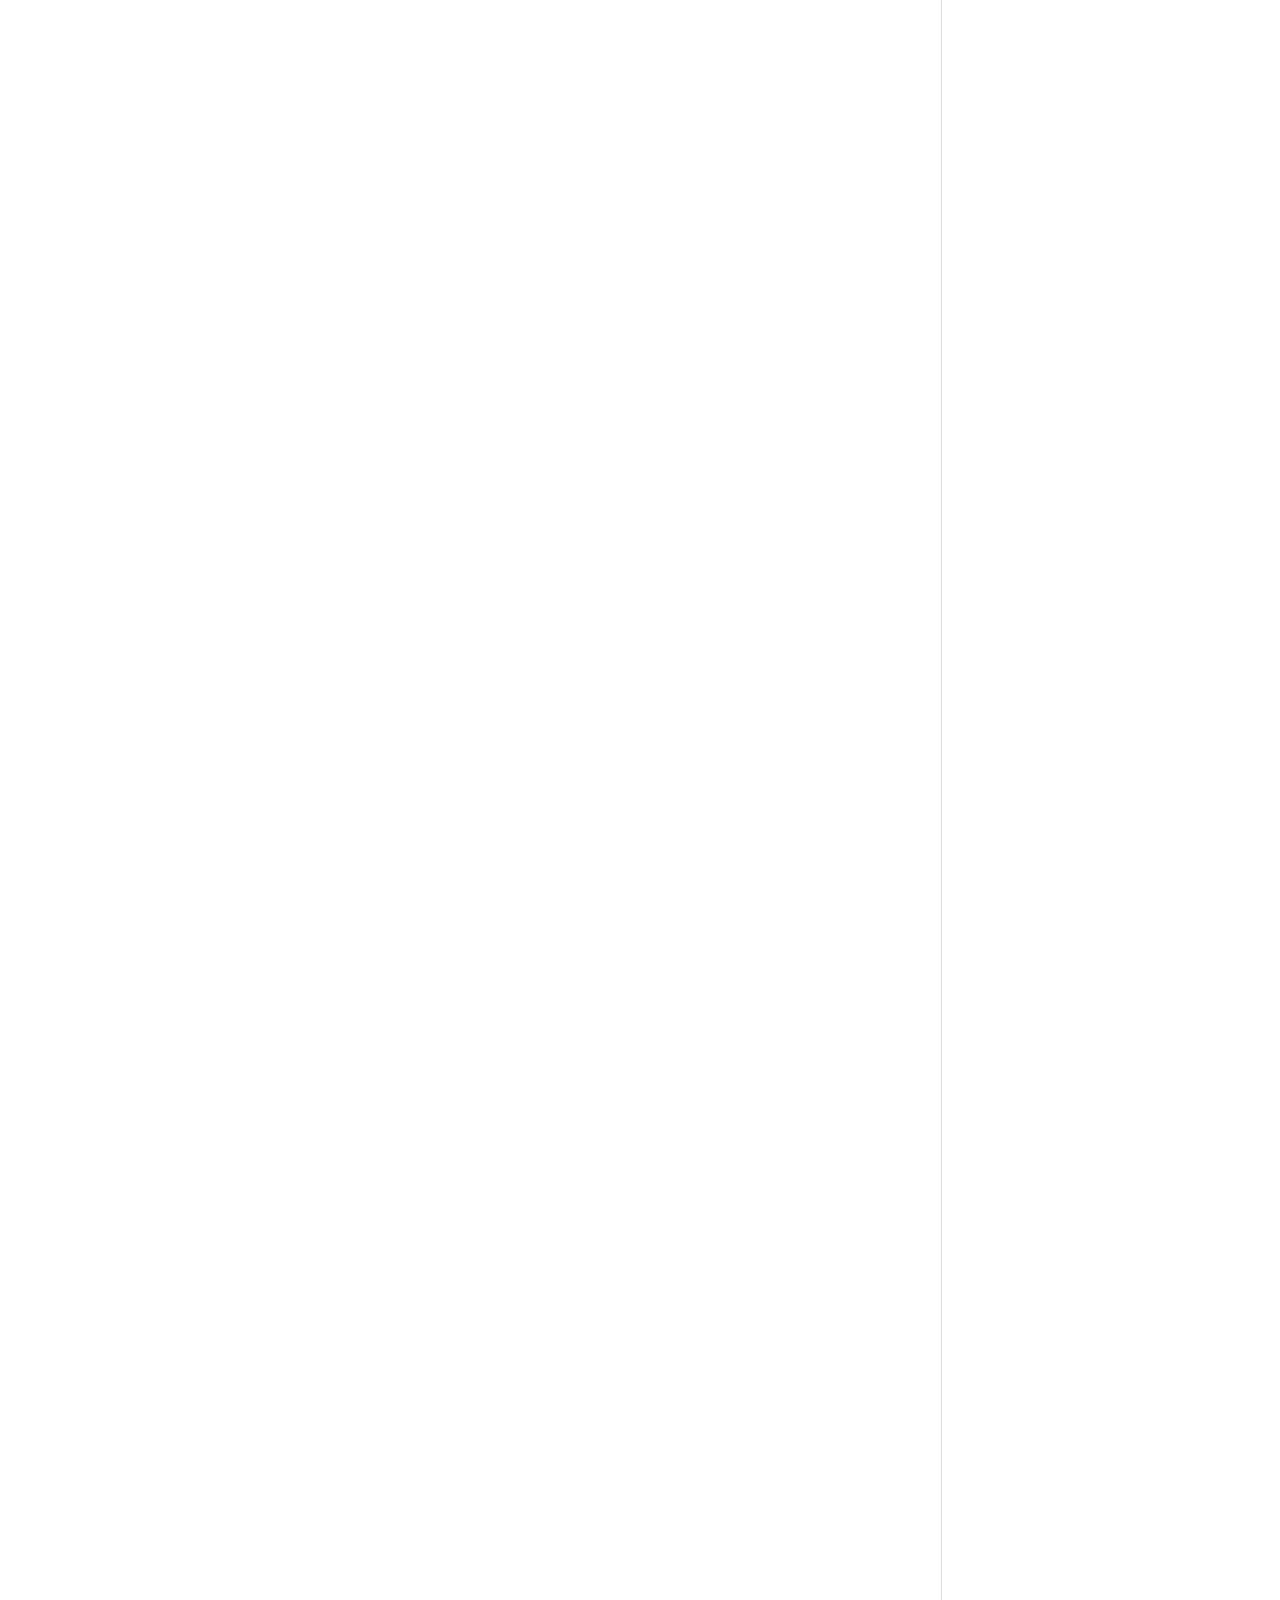
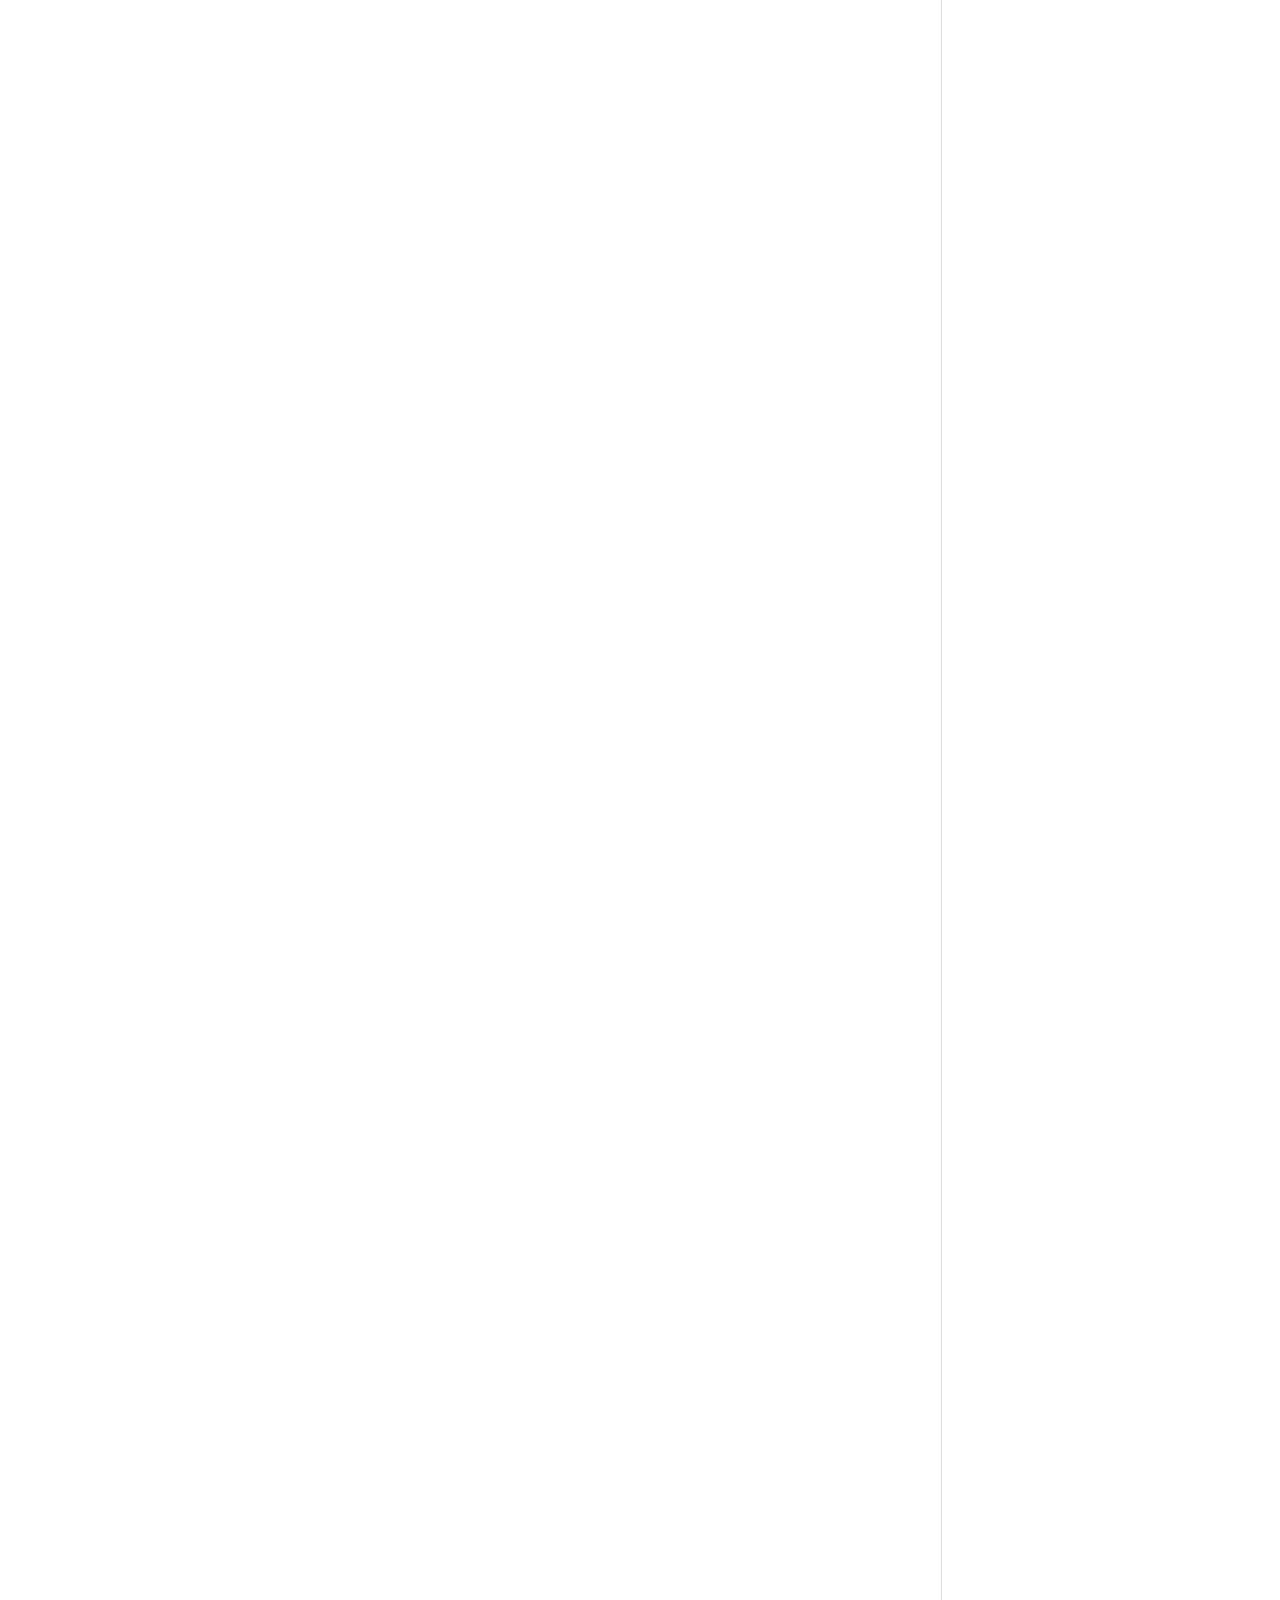
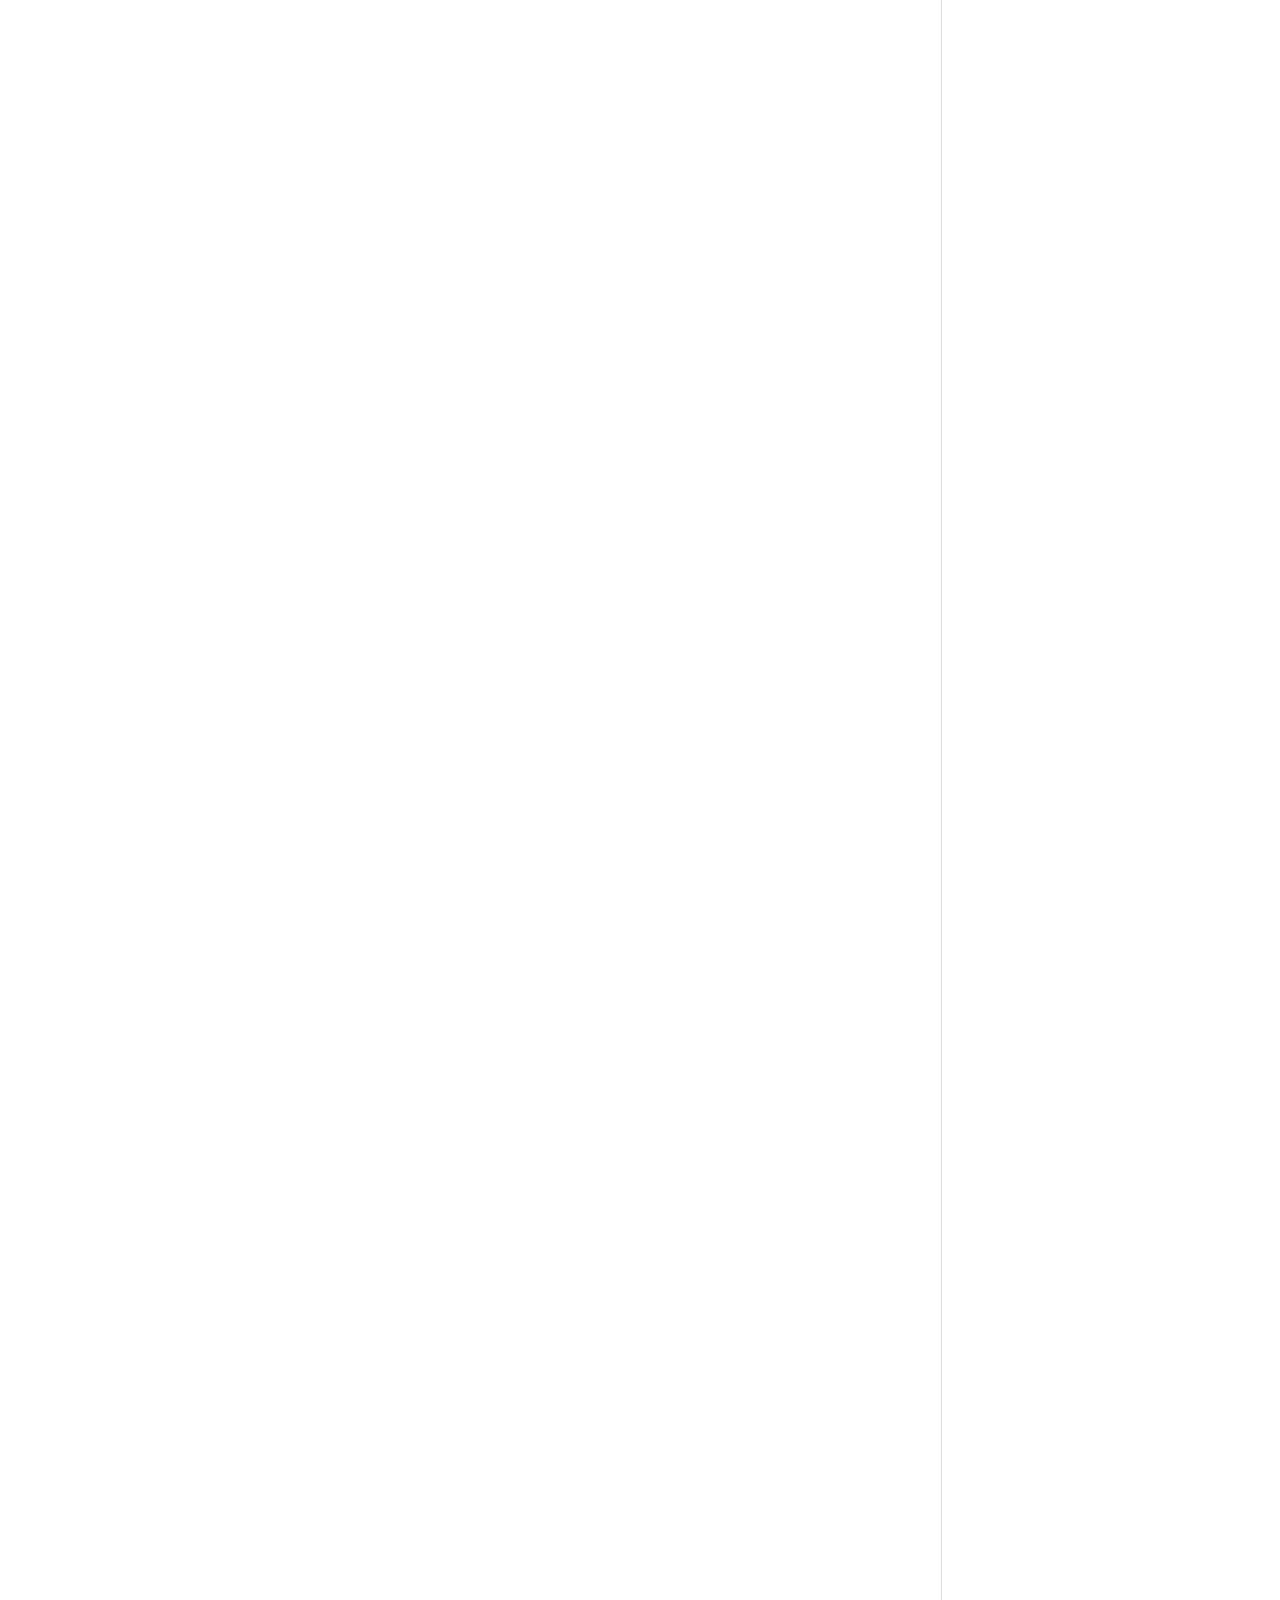
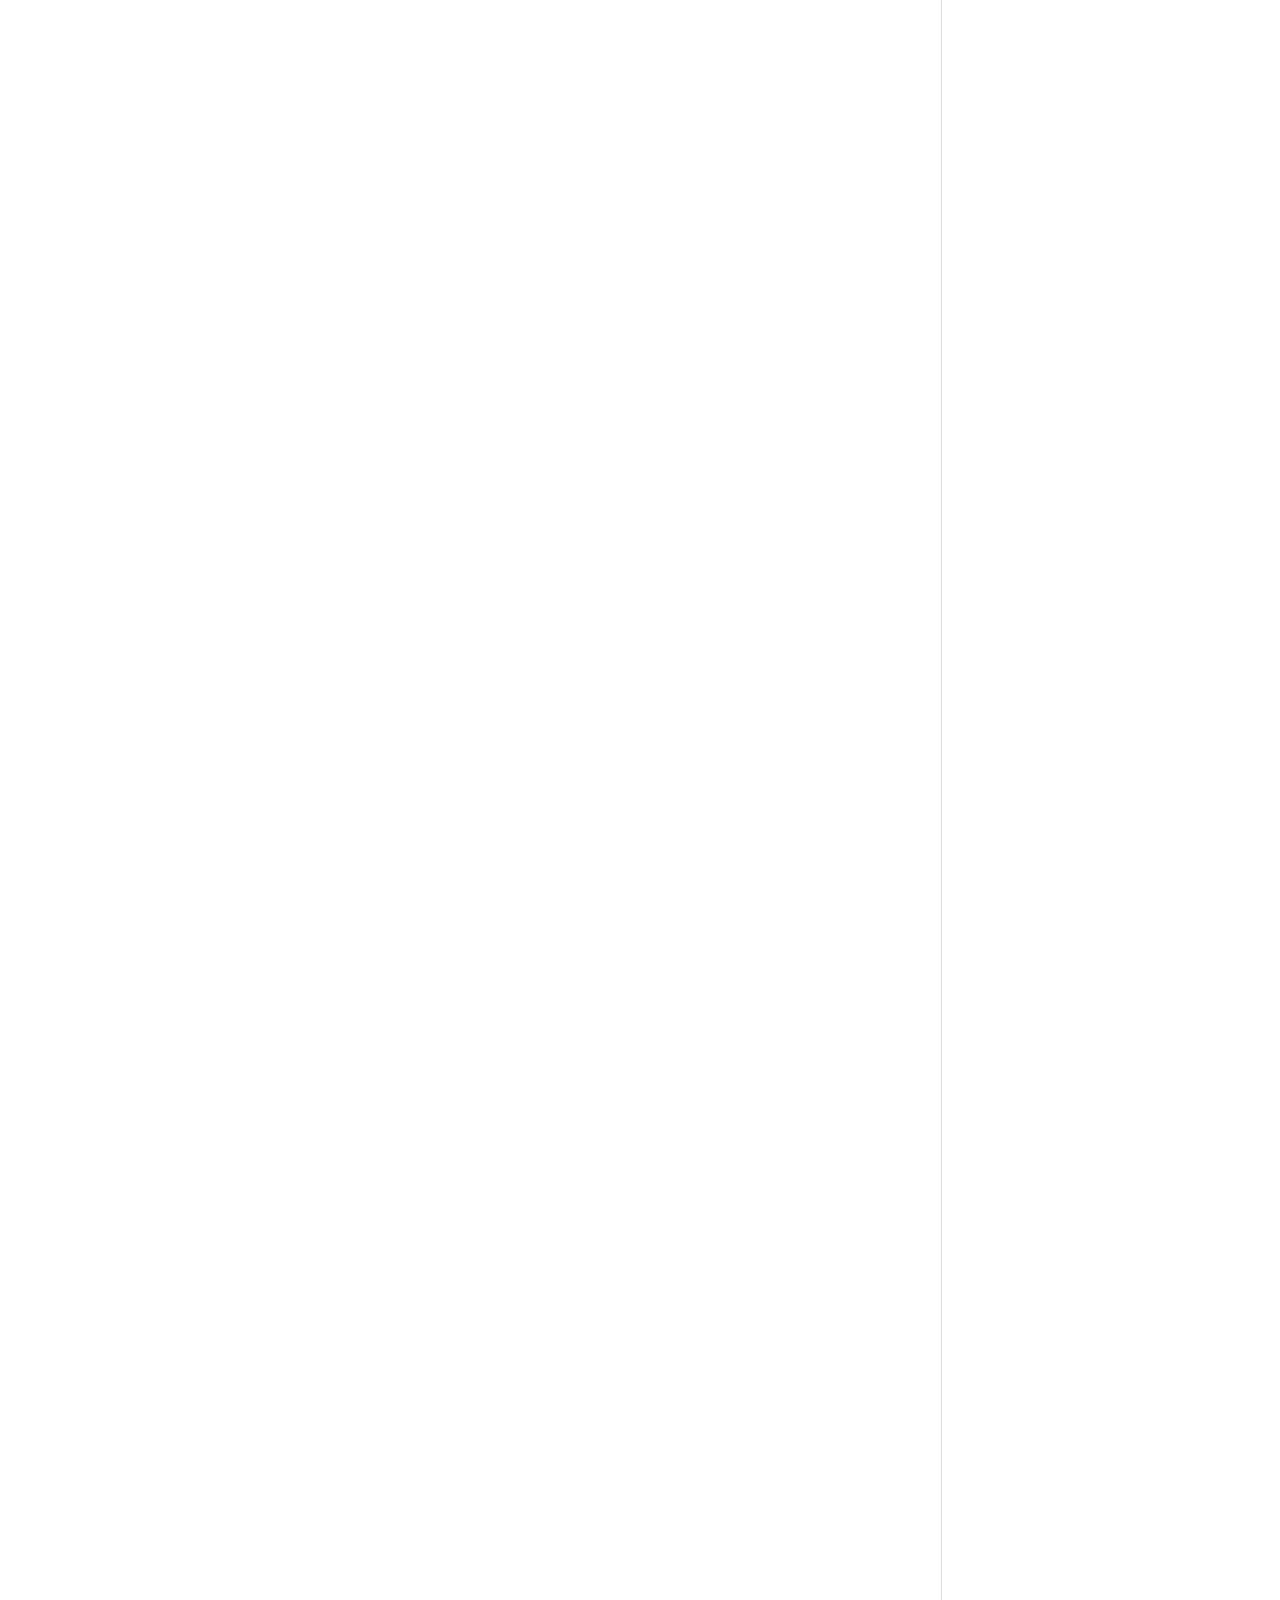
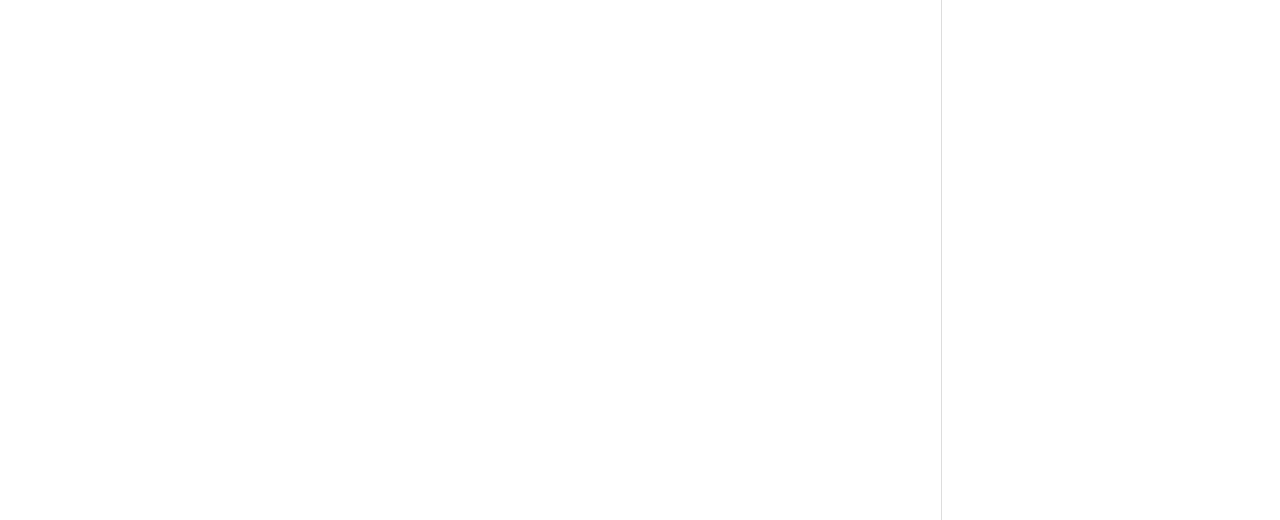
==== commit 61282a1e: "0721" ====
--- a/sub.html
+++ b/sub.html
@@ -67,11 +67,101 @@
                         <div id="info_publisher">
                             <span>출판</span>
                         </div>
-                        <div id="info_event"></div>
-                        <div id="info_price"></div>
-                        <div id="info_btn"></div>
+                        <div id="info_event">
+                            <div>셀렉트</div>
+                            <p>리디셀렉트에서 바로 볼 수 있는 책입니다!</p>
+                            <span><i class="fa-solid fa-chevron-right"></i></span>
+                        </div>
+                        <div id="info_price">
+                            <table>
+                                <tr>
+                                    <td rowspan="3" id="rowspan">소장</td>
+                                    <td>종이책 정가</td>
+                                    <td id="book_price"></td>
+                                </tr>
+                                <tr>
+                                    <td>전자책 정가</td>
+                                    <td>30%<i class="fa-solid fa-arrow-down"></i> 9,800원</td>
+                                </tr>
+                                <tr>
+                                    <td>판매가</td>
+                                    <td>9,800원</td>
+                                </tr>
+                            </table>
+                        </div>
+                        <div id="info_btn">
+                            <div id="btn_1"><i class="fa-solid fa-heart"></i></div>
+                            <div id="btn_2"><i class="fa-solid fa-cart-shopping"></i></div>
+                            <div id="btn_3"><i class="fa-solid fa-gift"></i></div>
+                            <div id="btn_4">소장하기</div>
+                        </div>
                     </div>
-                    <div id="info_meta"></div>
+                    <div id="info_meta">
+                        <ul id="ul_left">
+                            <li>
+                                <span>출간 정보</span>
+                                <ul>
+                                    <li>2021.05.06. 전자책 출간</li>
+                                    <li id="date"></li>
+                                </ul>
+                            </li>
+                            <li>
+                                <span>파일 정보</span>
+                                <ul id="second">
+                                    <li>EPUB</li>
+                                    <li>13.6MB</li>
+                                    <li>약 12.6만자</li>
+                                </ul>
+                            </li>
+                            <li>
+                                <span>ISBN</span>
+                                <ul>
+                                    <li id="isbn"></li>
+                                </ul>
+                            </li>
+                        </ul>
+                        <ul id="ul_right">
+                            <li>
+                                <span>듣기 기능</span>
+                                <ul>
+                                    <li><i class="fa-solid fa-headphones"></i>듣기 가능</li>
+                                </ul>
+                            </li>
+                            <li>
+                                <span>지원 기기</span>
+                                <ul id="second_2">
+                                    <li><i class="fa-solid fa-note-sticky"></i>PAPER</li>
+                                    <li><i class="fa-brands fa-apple"></i>iOS</li>
+                                    <li><i class="fa-brands fa-android"></i>Android</li>
+                                    <li><i class="fa-brands fa-windows"></i>PC</li>
+                                    <li><i class="fa-brands fa-xbox"></i>Mac</li>
+                                </ul>
+                            </li>
+                        </ul>
+                    </div>
+                </section>
+                <section class="open_div">
+                    <div id="introduce"></div>
+                    <div class="open">펼쳐보기<i class="fa-solid fa-circle-chevron-down"></i></div>
+                    <div class="close">접기<i class="fa-solid fa-circle-chevron-up"></i></div>
+                </section>
+                <section class="open_div">
+                    <div id="publish_coment"></div>
+                    <div class="open">펼쳐보기<i class="fa-solid fa-circle-chevron-down"></i></div>
+                    <div class="close">접기<i class="fa-solid fa-circle-chevron-up"></i></div>
+                </section>
+                <section>
+                    <div id="profile">
+                        <h3>저자 프로필</h3>
+                        <hr>
+                        <h4></h4>
+                        <div id="proflie_btn"><i class="fa-solid fa-plus"></i>작가 신간알림<span>소식</span></div>
+                        <ul>
+                            <li><span>출생</span><span>1974년</span></li>
+                            <li><span>학력</span><span>고려대학교 국어국문학과</span></li>
+                            <li><span>수상</span><span>제9회 세계문학상 우수상<br>제1회 부천만화스토리 공모전 대상</span></li>
+                        </ul>
+                    </div>
                 </section>
             </div>
             <div id="rightSide">
--- a/css/sub.css
+++ b/css/sub.css
@@ -5,7 +5,7 @@
   font-weight: normal;
   font-style: normal;
 }
-p, i, li, span, div {
+p, i, li, span, div, td, section {
   font-family: -apple-system, BlinkMacSystemFont, "Apple SD Gothic Neo", "Helvetica Neue", ridi-roboto, "Noto Sans KR", sans-serif;
 }
 
@@ -129,6 +129,10 @@
   font-size: 28px;
 }
 
+section {
+  position: relative;
+}
+
 #main {
   width: 100%;
   height: auto;
@@ -142,13 +146,14 @@
 #main .subWrap #detailWrap {
   width: 810px;
   height: 100%;
+  padding: 30px 30px;
   border-right: 1px solid #ddd;
 }
 #main .subWrap #detailWrap #detail_top {
   width: 100%;
-  height: 1000px;
-  padding: 30px 20px;
-  display: flex;
+  height: 600px;
+  display: flex;
+  flex-wrap: wrap;
 }
 #main .subWrap #detailWrap #detail_top #book_cover {
   width: 200px;
@@ -188,7 +193,7 @@
 }
 #main .subWrap #detailWrap #detail_top #info_book_wrap {
   width: calc(100% - 240px);
-  height: 500px;
+  height: 400px;
 }
 #main .subWrap #detailWrap #detail_top #info_book_wrap #info_category {
   font-size: 13px;
@@ -256,6 +261,220 @@
 }
 #main .subWrap #detailWrap #detail_top #info_book_wrap #info_publisher span:first-of-type:hover {
   color: #1e9eff;
+}
+#main .subWrap #detailWrap #detail_top #info_book_wrap #info_event {
+  margin-top: 17px;
+  margin-bottom: 15px;
+  padding: 7px 0;
+  border-top: 1px solid #ddd;
+  border-bottom: 1px solid #ddd;
+  display: flex;
+}
+#main .subWrap #detailWrap #detail_top #info_book_wrap #info_event div {
+  width: 40px;
+  height: 20px;
+  font-size: 12px;
+  background: #22b8cf;
+  color: white;
+  border-radius: 3px;
+  display: flex;
+  align-items: center;
+  justify-content: center;
+  margin-right: 10px;
+}
+#main .subWrap #detailWrap #detail_top #info_book_wrap #info_event p {
+  width: calc(100% - 70px);
+  cursor: pointer;
+  font-size: 14px;
+  color: #787878;
+}
+#main .subWrap #detailWrap #detail_top #info_book_wrap #info_event p:hover {
+  color: #1e9eff;
+}
+#main .subWrap #detailWrap #detail_top #info_book_wrap #info_event span {
+  cursor: pointer;
+  font-size: 12px;
+  color: #787878;
+}
+#main .subWrap #detailWrap #detail_top #info_book_wrap #info_price table {
+  width: 100%;
+  font-size: 13px;
+  border-collapse: collapse;
+  border-top: 1px solid #ddd;
+  border-bottom: 1px solid #ddd;
+}
+#main .subWrap #detailWrap #detail_top #info_book_wrap #info_price table tr #rowspan {
+  width: 30%;
+  background: #f7fafc;
+  border-right: 1px solid #ddd;
+  text-align: center;
+  color: #40474d;
+}
+#main .subWrap #detailWrap #detail_top #info_book_wrap #info_price table tr td {
+  padding: 7px;
+  color: #808991;
+}
+#main .subWrap #detailWrap #detail_top #info_book_wrap #info_price table tr td:last-of-type {
+  text-align: right;
+  font-weight: 700;
+}
+#main .subWrap #detailWrap #detail_top #info_book_wrap #info_price table tr:last-of-type td:last-of-type {
+  color: #1e9eff;
+}
+#main .subWrap #detailWrap #detail_top #info_book_wrap #info_btn {
+  margin-top: 15px;
+  display: flex;
+  justify-content: flex-end;
+  cursor: pointer;
+}
+#main .subWrap #detailWrap #detail_top #info_book_wrap #info_btn #btn_1, #main .subWrap #detailWrap #detail_top #info_book_wrap #info_btn #btn_2, #main .subWrap #detailWrap #detail_top #info_book_wrap #info_btn #btn_3 {
+  width: 50px;
+  height: 50px;
+  margin-left: 5px;
+  border: 1px solid #ddd;
+  border-radius: 5px;
+  display: flex;
+  align-items: center;
+  justify-content: center;
+  color: #808991;
+}
+#main .subWrap #detailWrap #detail_top #info_book_wrap #info_btn #btn_1:hover, #main .subWrap #detailWrap #detail_top #info_book_wrap #info_btn #btn_2:hover, #main .subWrap #detailWrap #detail_top #info_book_wrap #info_btn #btn_3:hover {
+  background: rgba(128, 137, 145, 0.2);
+}
+#main .subWrap #detailWrap #detail_top #info_book_wrap #info_btn #btn_4 {
+  width: 120px;
+  height: 50px;
+  margin-left: 5px;
+  border: 1px solid #ddd;
+  border-radius: 5px;
+  display: flex;
+  align-items: center;
+  justify-content: center;
+  background: #1e9eff;
+  color: white;
+}
+#main .subWrap #detailWrap #detail_top #info_book_wrap #info_btn #btn_4:hover {
+  background: #0077d9;
+}
+#main .subWrap #detailWrap #detail_top #info_meta {
+  margin-top: 50px;
+  width: 100%;
+  height: 120px;
+  border: 4px solid #f0f0f0;
+  padding: 10px 20px;
+  font-size: 12px;
+  display: flex;
+}
+#main .subWrap #detailWrap #detail_top #info_meta #ul_left {
+  width: 40%;
+}
+#main .subWrap #detailWrap #detail_top #info_meta #ul_left li {
+  display: flex;
+}
+#main .subWrap #detailWrap #detail_top #info_meta #ul_left span {
+  width: 60px;
+  color: #525a61;
+  font-weight: 700;
+  margin-right: 5px;
+}
+#main .subWrap #detailWrap #detail_top #info_meta #ul_left ul {
+  margin-bottom: 7px;
+}
+#main .subWrap #detailWrap #detail_top #info_meta #ul_left ul li {
+  color: #666666;
+}
+#main .subWrap #detailWrap #detail_top #info_meta #ul_left #second li {
+  float: left;
+}
+#main .subWrap #detailWrap #detail_top #info_meta #ul_left #second li:not(:last-of-type)::after {
+  content: "";
+  width: 1px;
+  height: 10px;
+  background: #f0f0f0;
+  margin: 4px 7px;
+}
+#main .subWrap #detailWrap #detail_top #info_meta #ul_right {
+  width: 60%;
+}
+#main .subWrap #detailWrap #detail_top #info_meta #ul_right li {
+  display: flex;
+}
+#main .subWrap #detailWrap #detail_top #info_meta #ul_right li i {
+  padding-top: 4px;
+  margin-right: 2px;
+}
+#main .subWrap #detailWrap #detail_top #info_meta #ul_right span {
+  width: 60px;
+  color: #525a61;
+  font-weight: 700;
+  margin-right: 5px;
+}
+#main .subWrap #detailWrap #detail_top #info_meta #ul_right ul {
+  margin-bottom: 7px;
+}
+#main .subWrap #detailWrap #detail_top #info_meta #ul_right ul li {
+  color: #666666;
+}
+#main .subWrap #detailWrap #detail_top #info_meta #ul_right #second_2 li {
+  float: left;
+  margin-right: 9px;
+}
+#main .subWrap #detailWrap #introduce, #main .subWrap #detailWrap #publish_coment {
+  width: 100%;
+  height: auto;
+  margin-top: 60px;
+  padding-bottom: 20px;
+}
+#main .subWrap #detailWrap #introduce:hover, #main .subWrap #detailWrap #publish_coment:hover {
+  cursor: pointer;
+}
+#main .subWrap #detailWrap #introduce h3, #main .subWrap #detailWrap #publish_coment h3 {
+  font-size: 20px;
+  color: #59667a;
+}
+#main .subWrap #detailWrap #introduce h3:hover, #main .subWrap #detailWrap #publish_coment h3:hover {
+  cursor: context-menu;
+}
+#main .subWrap #detailWrap #introduce hr, #main .subWrap #detailWrap #publish_coment hr {
+  margin: 12px 0;
+  height: 3px;
+  background: #59667a;
+}
+#main .subWrap #detailWrap #introduce hr:hover, #main .subWrap #detailWrap #publish_coment hr:hover {
+  cursor: context-menu;
+}
+#main .subWrap #detailWrap #introduce p, #main .subWrap #detailWrap #publish_coment p {
+  font-size: 14px;
+  color: #333333;
+}
+#main .subWrap #detailWrap #introduce .toggle, #main .subWrap #detailWrap #publish_coment .toggle {
+  display: none;
+}
+#main .subWrap #detailWrap #profile {
+  margin-top: 60px;
+}
+#main .subWrap #detailWrap #profile h3 {
+  font-size: 20px;
+  color: #59667a;
+}
+#main .subWrap #detailWrap #profile hr {
+  margin: 12px 0;
+  height: 3px;
+  background: #59667a;
+}
+#main .subWrap #detailWrap #profile h4 {
+  font-size: 20px;
+  margin: 20px 0;
+  cursor: pointer;
+}
+#main .subWrap #detailWrap #profile h4:hover {
+  color: #1e9eff;
+}
+#main .subWrap #detailWrap #profile div {
+  width: 100px;
+  height: 30px;
+  background: #1e9eff;
+  color: white;
 }
 #main .subWrap #rightSide {
   width: 206px;
@@ -334,4 +553,18 @@
   cursor: pointer;
   border-top: 1px solid #ddd;
   border-bottom: 1px solid #ddd;
+}
+
+.open, .close {
+  font-size: 14px;
+  cursor: pointer;
+  position: absolute;
+  bottom: 0;
+  right: 0;
+  color: #1e9eff;
+  display: none;
+}
+
+.on {
+  display: block;
 }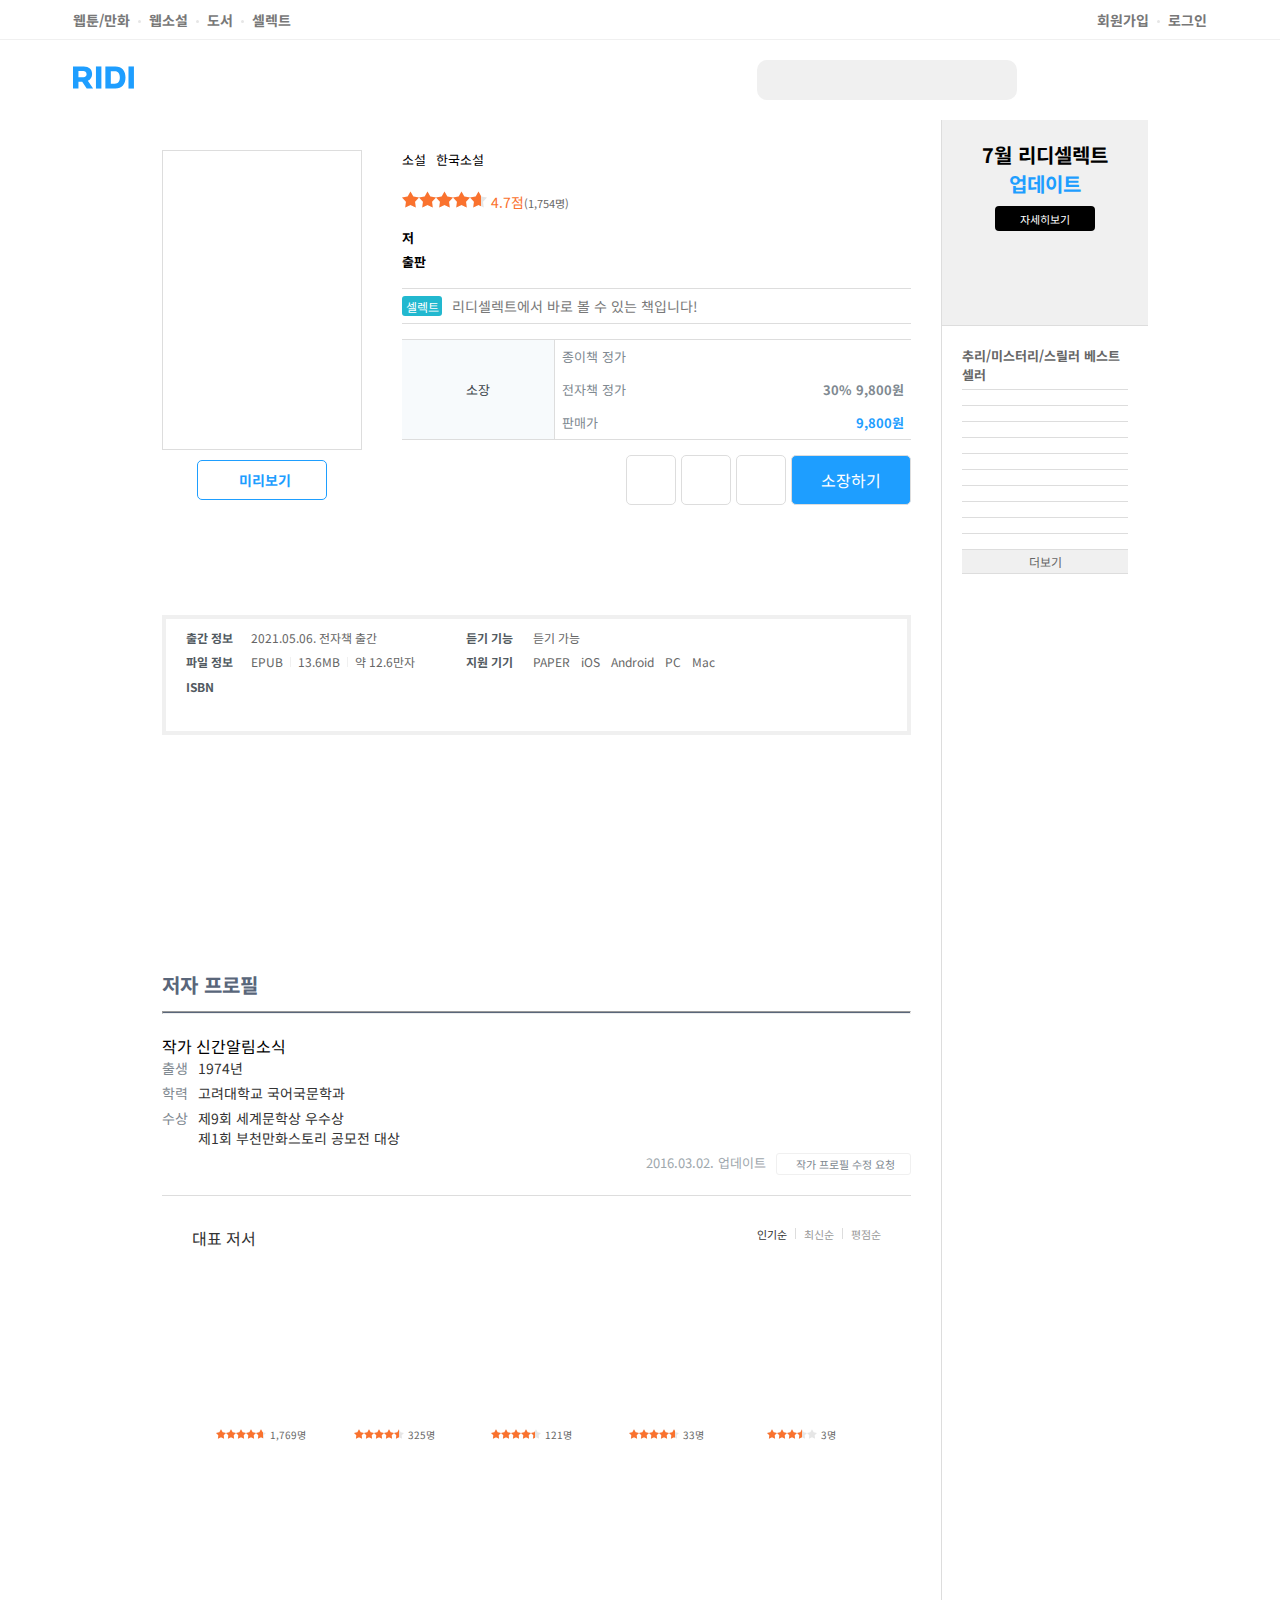
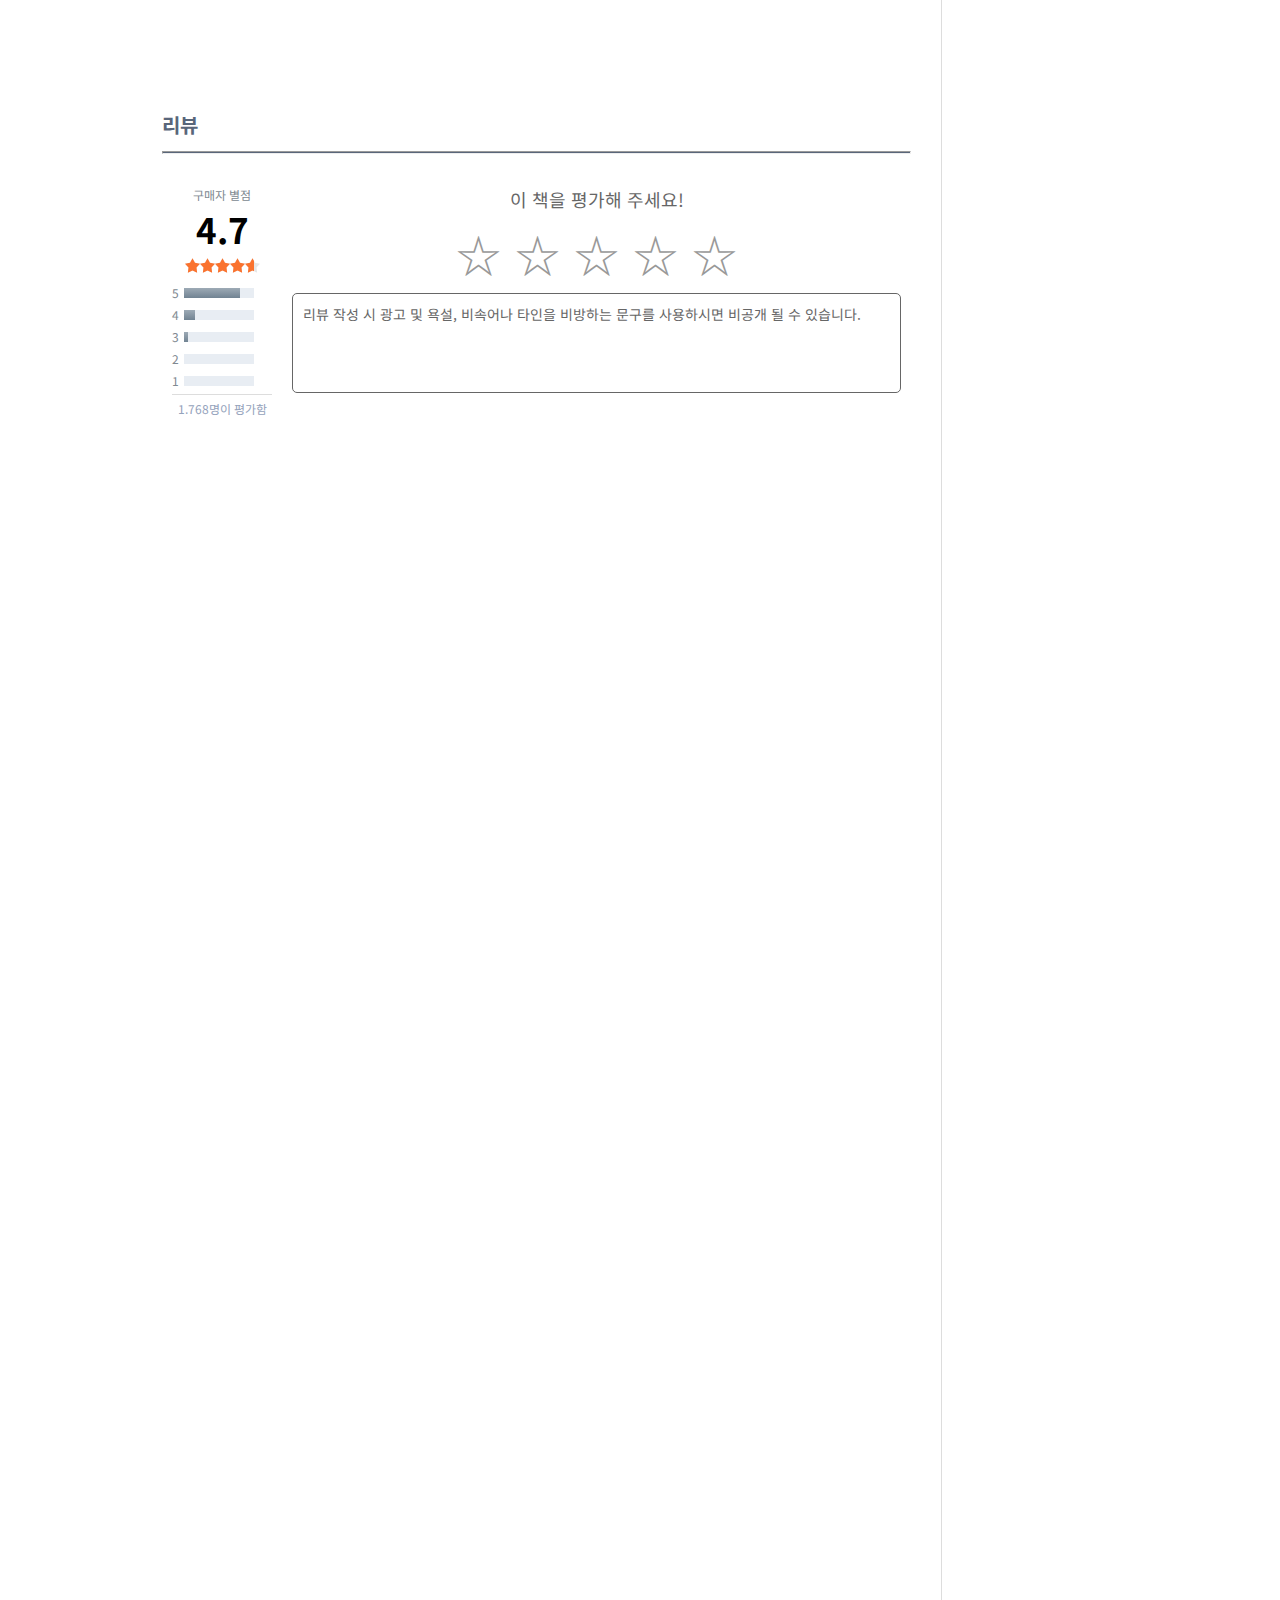
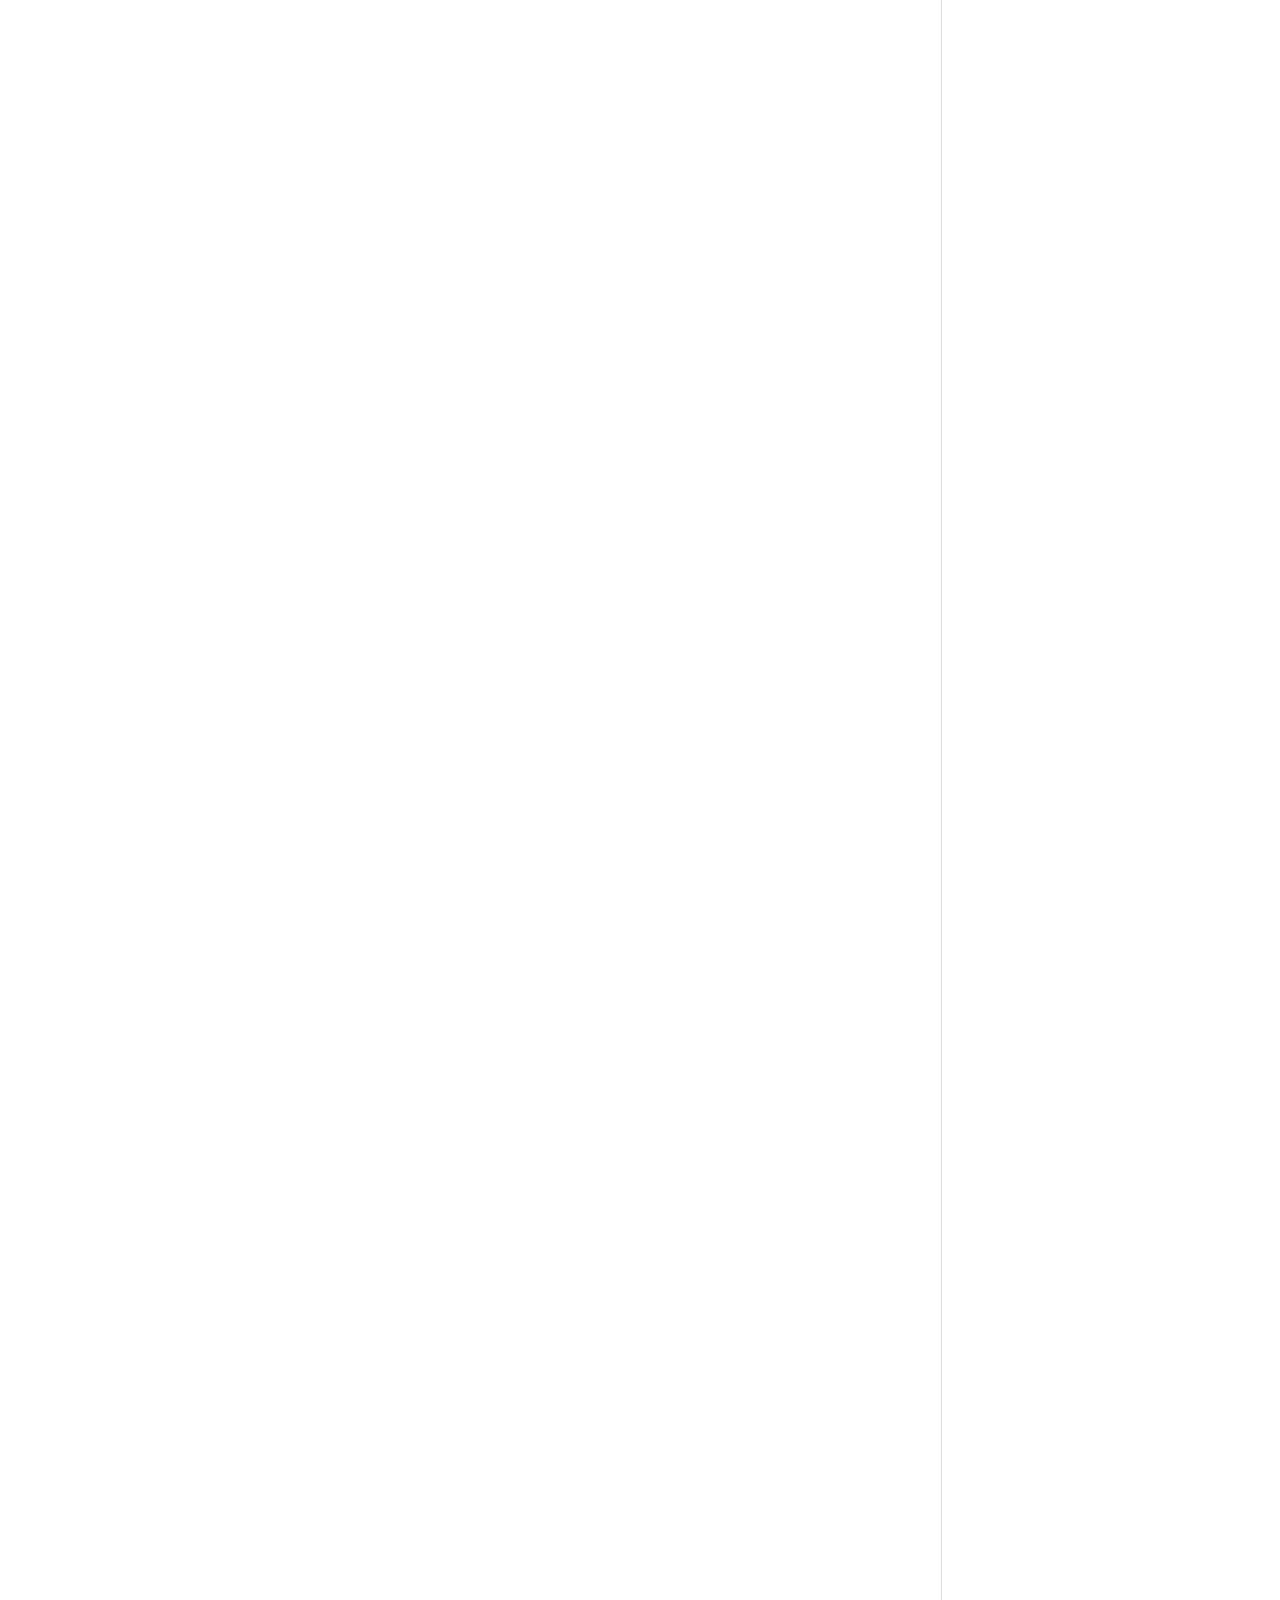
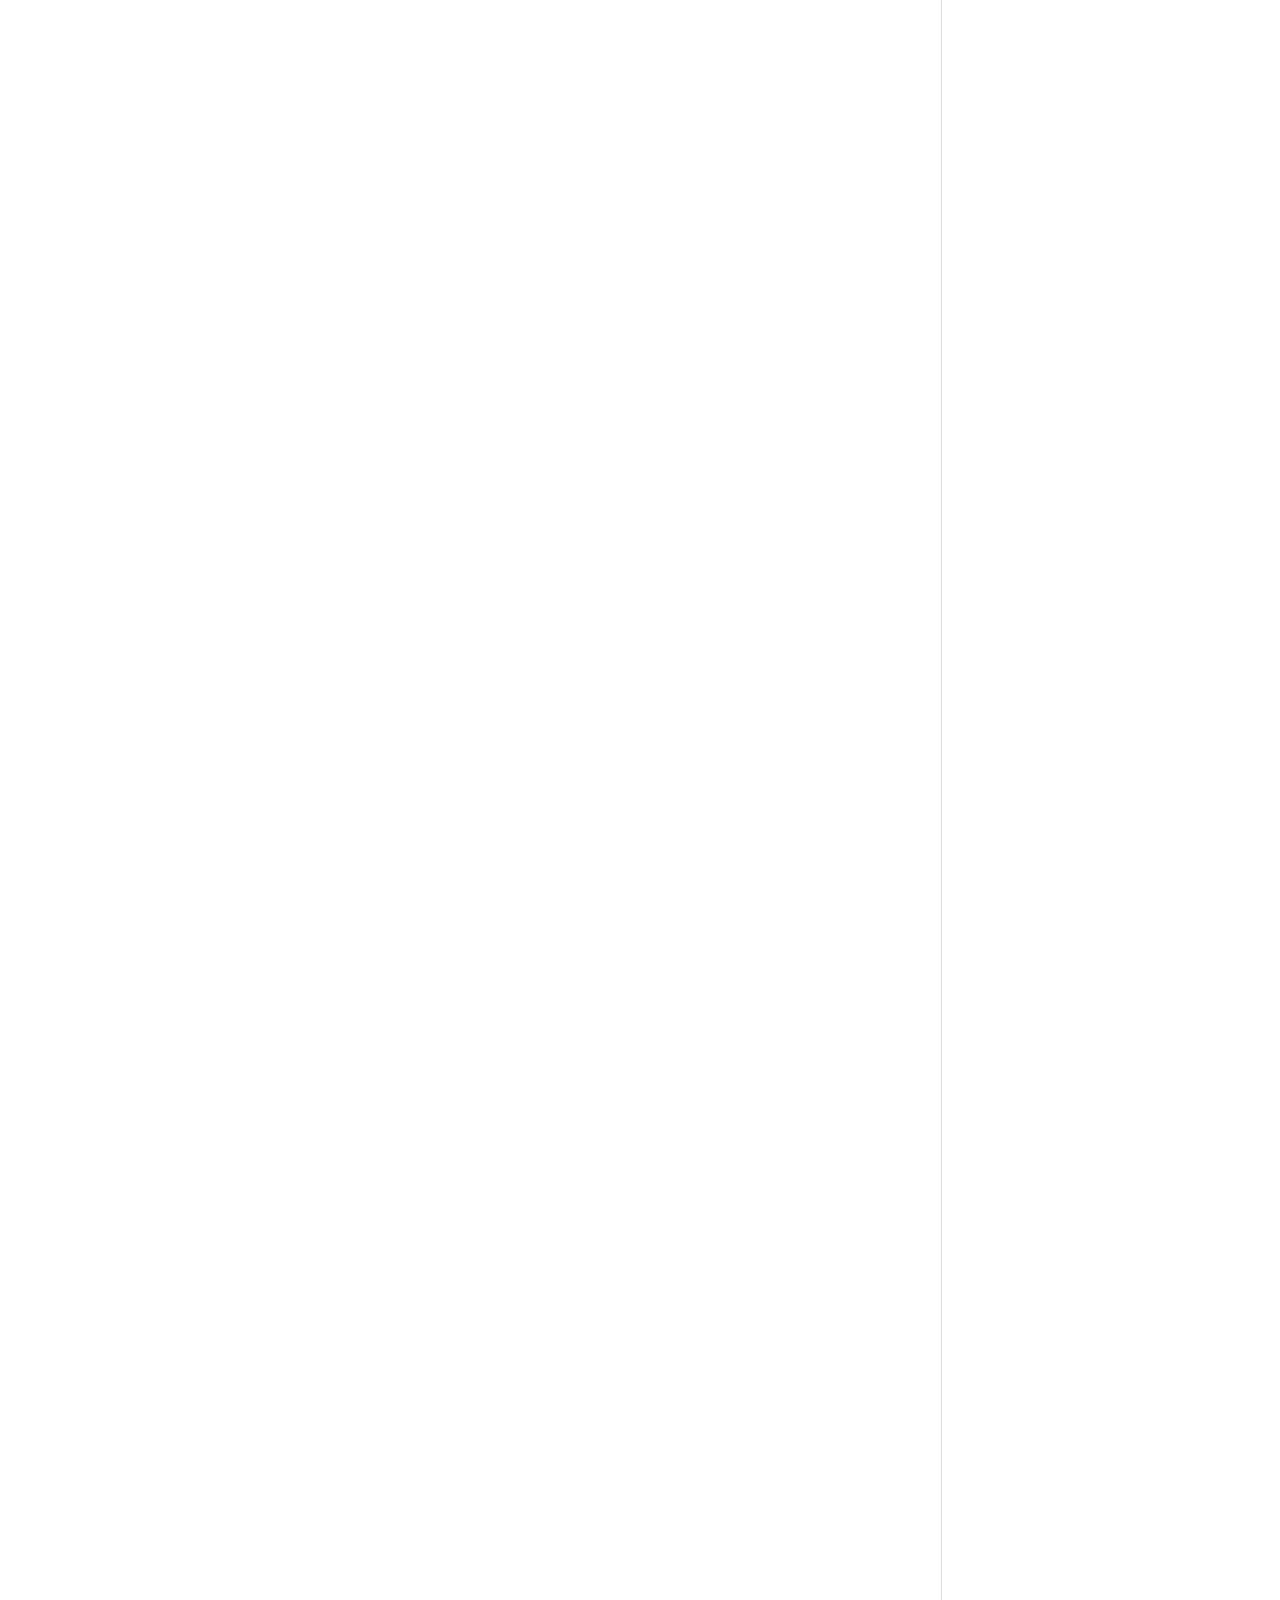
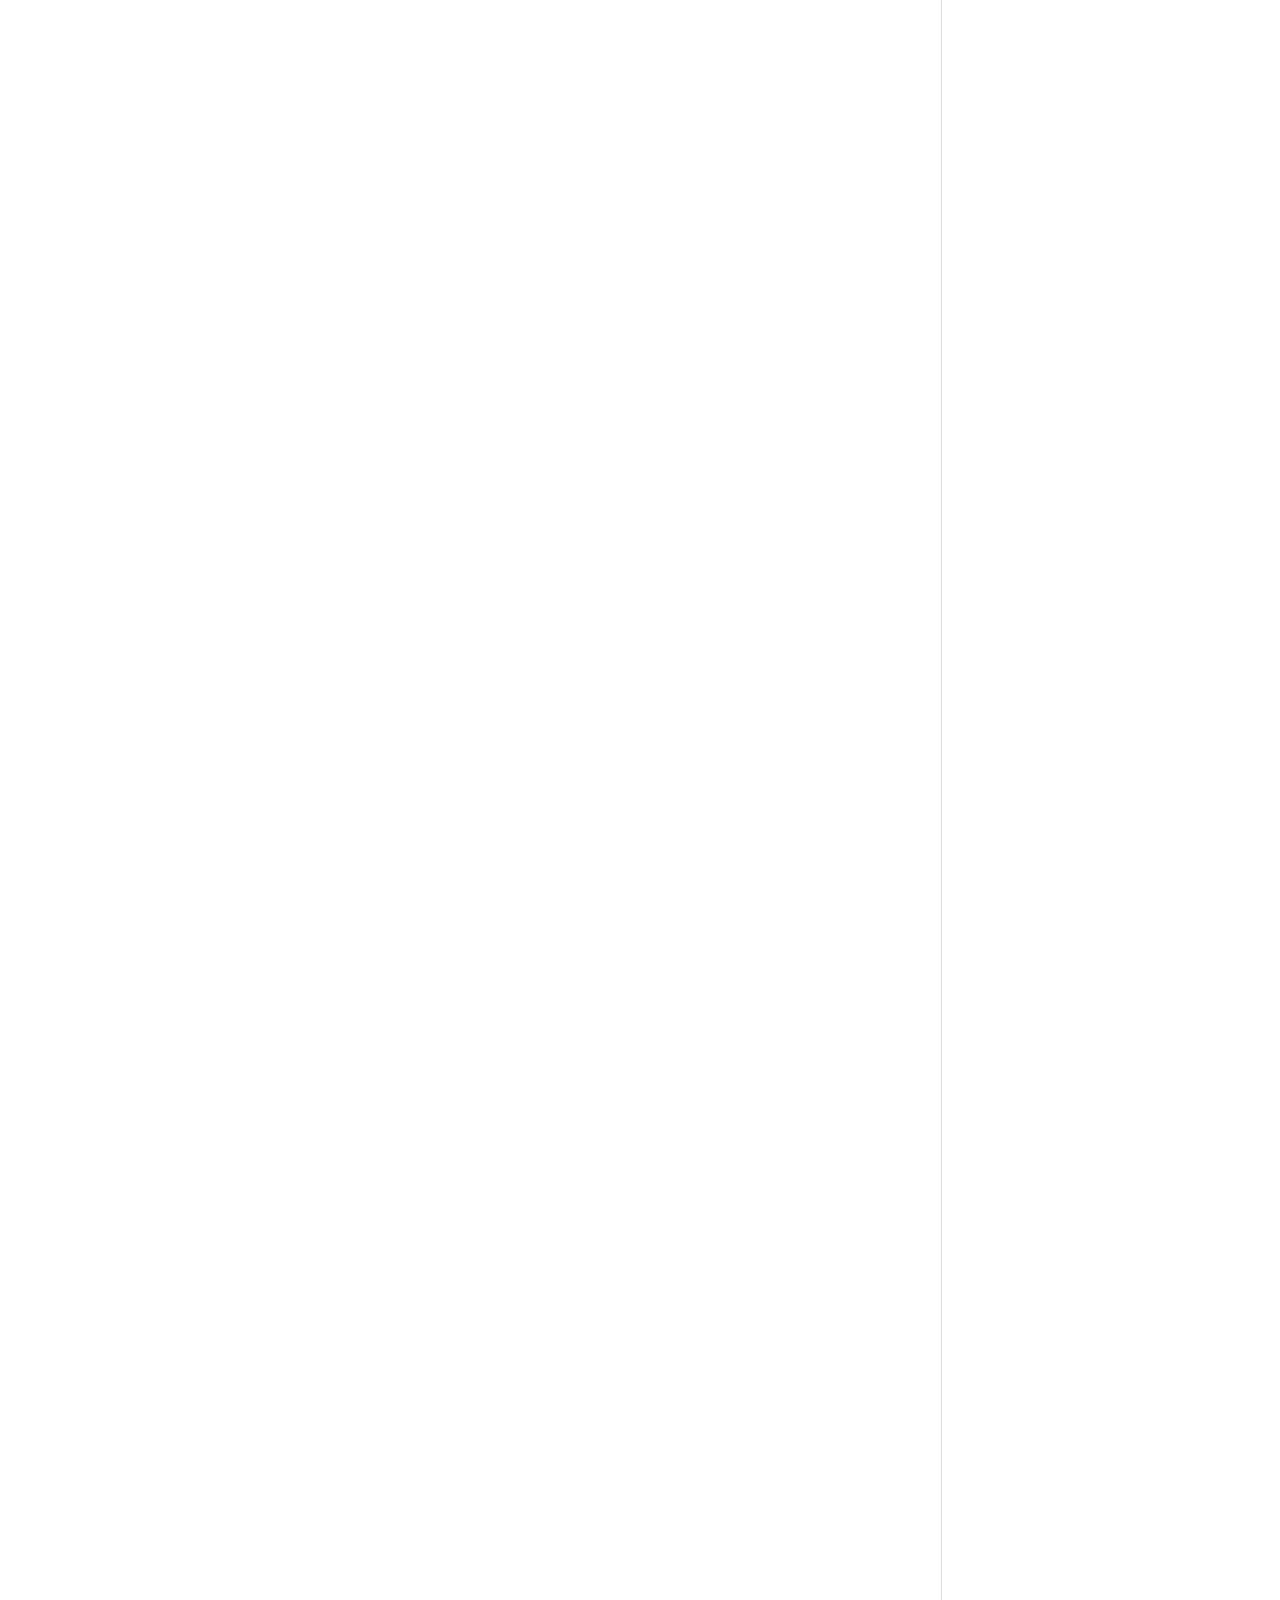
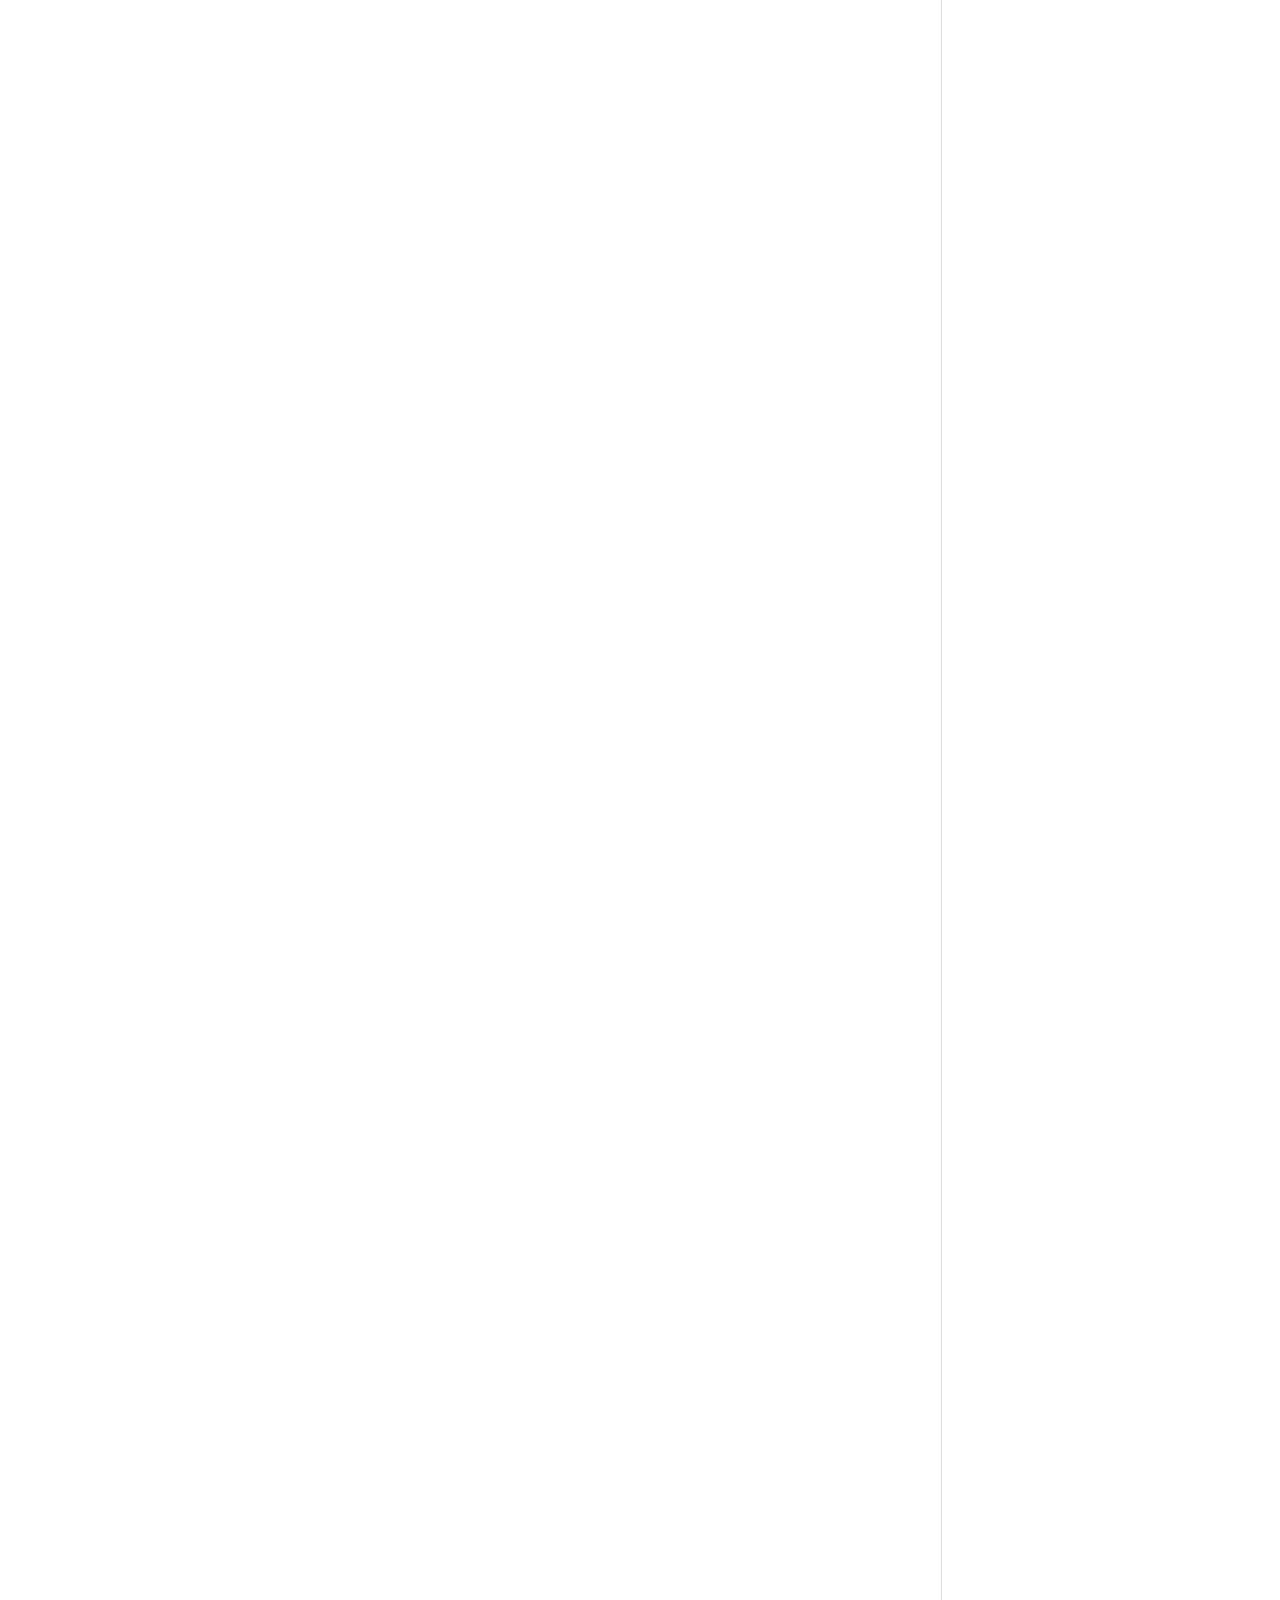
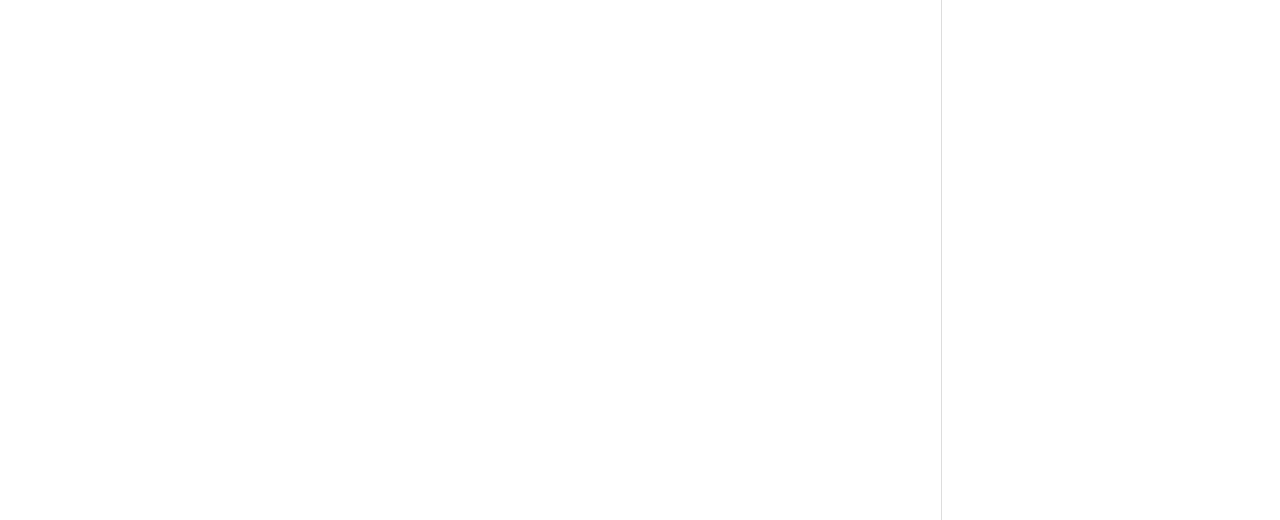
==== commit 2df2671b: "0721_1" ====
--- a/sub.html
+++ b/sub.html
@@ -155,12 +155,134 @@
                         <h3>저자 프로필</h3>
                         <hr>
                         <h4></h4>
-                        <div id="proflie_btn"><i class="fa-solid fa-plus"></i>작가 신간알림<span>소식</span></div>
+                        <div id="proflie_btn"><i class="fa-solid fa-plus"></i> 작가 신간알림<span>소식</span></div>
                         <ul>
                             <li><span>출생</span><span>1974년</span></li>
                             <li><span>학력</span><span>고려대학교 국어국문학과</span></li>
                             <li><span>수상</span><span>제9회 세계문학상 우수상<br>제1회 부천만화스토리 공모전 대상</span></li>
                         </ul>
+                        <div><span>2016.03.02. 업데이트</span><div id="profile_btn_2"><i class="fa-solid fa-pencil"></i>작가 프로필 수정 요청</div></div>
+                    </div>
+                </section>
+                <section id="other_book">
+                    <div id="rep">
+                        <p>대표 저서</p>
+                        <ul>
+                            <li>인기순</li>
+                            <li>최신순</li>
+                            <li>평점순</li>
+                        </ul>
+                    </div>
+                    <div id="other">
+                        <div class="other_wrap">
+                            <div class="other_cover"></div>
+                            <div class="other_title"></div>
+                            <div class="other_star">
+                                <div class="star_cover">
+                                    <div class="star_wrap" id="star_wrap_1">
+                                        <div class="full"></div>
+                                    </div>
+                                </div>
+                                <span>1,769명</span>
+                            </div>
+                        </div>
+                        <div class="other_wrap">
+                            <div class="other_cover"></div>
+                            <div class="other_title"></div>
+                            <div class="other_star">
+                                <div class="star_cover">
+                                    <div class="star_wrap" id="star_wrap_2">
+                                        <div class="full"></div>
+                                    </div>
+                                </div>
+                                <span>325명</span>
+                            </div>
+                        </div>
+                        <div class="other_wrap">
+                            <div class="other_cover"></div>
+                            <div class="other_title"></div>
+                            <div class="other_star">
+                                <div class="star_cover">
+                                    <div class="star_wrap" id="star_wrap_3">
+                                        <div class="full"></div>
+                                    </div>
+                                </div>
+                                <span>121명</span>
+                            </div>
+                        </div>
+                        <div class="other_wrap">
+                            <div class="other_cover"></div>
+                            <div class="other_title"></div>
+                            <div class="other_star">
+                                <div class="star_cover">
+                                    <div class="star_wrap" id="star_wrap_4">
+                                        <div class="full"></div>
+                                    </div>
+                                </div>
+                                <span>33명</span>
+                            </div>
+                        </div>
+                        <div class="other_wrap">
+                            <div class="other_cover"></div>
+                            <div class="other_title"></div>
+                            <div class="other_star">
+                                <div class="star_cover">
+                                    <div class="star_wrap" id="star_wrap_5">
+                                        <div class="full"></div>
+                                    </div>
+                                </div>
+                                <span>3명</span>
+                            </div>
+                        </div>
+                    </div>
+                </section>
+                <section>
+                    <div id="intro_author"></div>
+                </section>
+                <section class="open_div">
+                    <div id="book_content"></div>
+                    <div class="open">펼쳐보기<i class="fa-solid fa-circle-chevron-down"></i></div>
+                    <div class="close">접기<i class="fa-solid fa-circle-chevron-up"></i></div>
+                </section>
+                <section>
+                    <div id="review">
+                        <h3>리뷰</h3>
+                        <hr>
+                        <div id="review_box">
+                            <div id="box_left">
+                                <p>구매자 별점</p>
+                                <p>4.7</p>
+                                <div id="review_star">
+                                    <div class="star_cover">
+                                        <div class="star_wrap">
+                                            <div class="full"></div>
+                                        </div>
+                                    </div>
+                                </div>
+                                <ul id="static">
+                                    <li id="sta_5"><i class="fa-solid fa-star"></i>5 <div class="bar_wrap"><div class="bar" id="bar_5"></div></div></li>
+                                    <li id="sta_4"><i class="fa-solid fa-star"></i>4 <div class="bar_wrap"><div class="bar" id="bar_4"></div></div></li>
+                                    <li id="sta_3"><i class="fa-solid fa-star"></i>3 <div class="bar_wrap"><div class="bar" id="bar_3"></div></div></li>
+                                    <li id="sta_2"><i class="fa-solid fa-star"></i>2 <div class="bar_wrap"><div class="bar" id="bar_2"></div></div></li>
+                                    <li id="sta_1"><i class="fa-solid fa-star"></i>1 <div class="bar_wrap"><div class="bar" id="bar_1"></div></div></li>
+                                </ul>
+                                <p>1.768명이 평가함</p>
+                            </div>
+                            <div id="box_right">
+                                <div id="star_text_0">이 책을 평가해 주세요!</div>
+                                <div id="star_text_1" class="star_text"><div>별로에요</div><i class="fa-solid fa-caret-down"></i></div>
+                                <div id="star_text_2" class="star_text"><div>그저 그래요</div><i class="fa-solid fa-caret-down"></i></div>
+                                <div id="star_text_3" class="star_text"><div>보통이에요</div><i class="fa-solid fa-caret-down"></i></div>
+                                <div id="star_text_4" class="star_text"><div>좋아요</div><i class="fa-solid fa-caret-down"></i></div>
+                                <div id="star_text_5" class="star_text"><div>최고에요</div><i class="fa-solid fa-caret-down"></i></div>
+                                <div id="star_selec">
+                                    <span>☆</span><span>☆</span><span>☆</span><span>☆</span><span>☆</span>
+                                </div>
+                                <textarea cols="30" rows="10">리뷰 작성 시 광고 및 욕설, 비속어나 타인을 비방하는 문구를 사용하시면 비공개 될 수 있습니다.</textarea>
+                                <div id="btn_wrap"></div>
+                            </div>
+                        </div>
+
                     </div>
                 </section>
             </div>
--- a/css/sub.css
+++ b/css/sub.css
@@ -5,7 +5,7 @@
   font-weight: normal;
   font-style: normal;
 }
-p, i, li, span, div, td, section {
+p, i, li, span, div, td, section, textarea {
   font-family: -apple-system, BlinkMacSystemFont, "Apple SD Gothic Neo", "Helvetica Neue", ridi-roboto, "Noto Sans KR", sans-serif;
 }
 
@@ -419,39 +419,41 @@
   float: left;
   margin-right: 9px;
 }
-#main .subWrap #detailWrap #introduce, #main .subWrap #detailWrap #publish_coment {
+#main .subWrap #detailWrap #introduce, #main .subWrap #detailWrap #publish_coment, #main .subWrap #detailWrap #book_content {
   width: 100%;
   height: auto;
   margin-top: 60px;
   padding-bottom: 20px;
 }
-#main .subWrap #detailWrap #introduce:hover, #main .subWrap #detailWrap #publish_coment:hover {
-  cursor: pointer;
-}
-#main .subWrap #detailWrap #introduce h3, #main .subWrap #detailWrap #publish_coment h3 {
+#main .subWrap #detailWrap #introduce:hover, #main .subWrap #detailWrap #publish_coment:hover, #main .subWrap #detailWrap #book_content:hover {
+  cursor: pointer;
+}
+#main .subWrap #detailWrap #introduce h3, #main .subWrap #detailWrap #publish_coment h3, #main .subWrap #detailWrap #book_content h3 {
   font-size: 20px;
   color: #59667a;
 }
-#main .subWrap #detailWrap #introduce h3:hover, #main .subWrap #detailWrap #publish_coment h3:hover {
+#main .subWrap #detailWrap #introduce h3:hover, #main .subWrap #detailWrap #publish_coment h3:hover, #main .subWrap #detailWrap #book_content h3:hover {
   cursor: context-menu;
 }
-#main .subWrap #detailWrap #introduce hr, #main .subWrap #detailWrap #publish_coment hr {
+#main .subWrap #detailWrap #introduce hr, #main .subWrap #detailWrap #publish_coment hr, #main .subWrap #detailWrap #book_content hr {
   margin: 12px 0;
   height: 3px;
   background: #59667a;
 }
-#main .subWrap #detailWrap #introduce hr:hover, #main .subWrap #detailWrap #publish_coment hr:hover {
+#main .subWrap #detailWrap #introduce hr:hover, #main .subWrap #detailWrap #publish_coment hr:hover, #main .subWrap #detailWrap #book_content hr:hover {
   cursor: context-menu;
 }
-#main .subWrap #detailWrap #introduce p, #main .subWrap #detailWrap #publish_coment p {
+#main .subWrap #detailWrap #introduce p, #main .subWrap #detailWrap #publish_coment p, #main .subWrap #detailWrap #book_content p {
   font-size: 14px;
   color: #333333;
 }
-#main .subWrap #detailWrap #introduce .toggle, #main .subWrap #detailWrap #publish_coment .toggle {
+#main .subWrap #detailWrap #introduce .toggle, #main .subWrap #detailWrap #publish_coment .toggle, #main .subWrap #detailWrap #book_content .toggle {
   display: none;
 }
 #main .subWrap #detailWrap #profile {
   margin-top: 60px;
+  border-bottom: 1px solid #ddd;
+  padding-bottom: 20px;
 }
 #main .subWrap #detailWrap #profile h3 {
   font-size: 20px;
@@ -470,11 +472,334 @@
 #main .subWrap #detailWrap #profile h4:hover {
   color: #1e9eff;
 }
-#main .subWrap #detailWrap #profile div {
-  width: 100px;
+#main .subWrap #detailWrap #profile #profile_btn {
+  width: 170px;
   height: 30px;
+  color: #1e9eff;
+  font-size: 13px;
+  border: 1px solid #1e9eff;
+  border-radius: 3px;
+  display: flex;
+  align-items: center;
+  justify-content: center;
+  margin-bottom: 13px;
+  cursor: pointer;
+}
+#main .subWrap #detailWrap #profile #profile_btn:hover {
+  background: rgba(30, 158, 255, 0.1);
+}
+#main .subWrap #detailWrap #profile #profile_btn span::before {
+  content: "";
+  width: 3px;
+  height: 3px;
+  border-radius: 50%;
+  display: inline-block;
   background: #1e9eff;
+  margin: 3px 3px;
+}
+#main .subWrap #detailWrap #profile ul li {
+  margin-bottom: 5px;
+}
+#main .subWrap #detailWrap #profile ul li span {
+  font-size: 14px;
+  display: table-cell;
+  padding-right: 10px;
+}
+#main .subWrap #detailWrap #profile ul li span:first-of-type {
+  color: #808991;
+}
+#main .subWrap #detailWrap #profile ul li span:last-of-type {
+  color: #333333;
+}
+#main .subWrap #detailWrap #profile div:last-of-type {
+  display: flex;
+  justify-content: flex-end;
+}
+#main .subWrap #detailWrap #profile div:last-of-type span {
+  font-size: 13px;
+  color: #9ea7ad;
+  margin-right: 10px;
+}
+#main .subWrap #detailWrap #profile div:last-of-type #profile_btn_2 {
+  width: 135px;
+  height: 22px;
+  color: #808991;
+  border: 1px solid #f0f0f0;
+  font-size: 11px;
+  border-radius: 3px;
+  display: flex;
+  align-items: center;
+  justify-content: center;
+  cursor: pointer;
+}
+#main .subWrap #detailWrap #profile div:last-of-type #profile_btn_2 i {
+  font-size: 6px;
+  padding-top: 3px;
+  margin-right: 4px;
+}
+#main .subWrap #detailWrap #profile div:last-of-type #profile_btn_2:hover {
+  background: rgba(128, 137, 145, 0.1);
+}
+#main .subWrap #detailWrap #other_book {
+  padding: 30px;
+}
+#main .subWrap #detailWrap #other_book #rep p {
+  font-size: 16px;
+  color: #333333;
+}
+#main .subWrap #detailWrap #other_book #rep:first-of-type {
+  display: flex;
+  justify-content: space-between;
+}
+#main .subWrap #detailWrap #other_book #rep ul li {
+  float: left;
+  font-size: 11px;
+  color: #999999;
+  cursor: pointer;
+}
+#main .subWrap #detailWrap #other_book #rep ul li:first-of-type {
+  color: #333333;
+}
+#main .subWrap #detailWrap #other_book #rep ul li:hover {
+  color: #333333;
+}
+#main .subWrap #detailWrap #other_book #rep ul li:not(:last-of-type)::after {
+  content: "";
+  width: 1px;
+  height: 11px;
+  display: inline-block;
+  background: #ddd;
+  margin: 0px 8px;
+}
+#main .subWrap #detailWrap #other_book #other {
+  margin: 30px 0;
+  width: 100%;
+  height: 180px;
+  display: flex;
+  justify-content: space-around;
+}
+#main .subWrap #detailWrap #other_book #other .other_wrap {
+  width: 135px;
+  height: 183px;
+  display: flex;
+  flex-direction: column;
+  align-items: center;
+}
+#main .subWrap #detailWrap #other_book #other .other_wrap .other_cover {
+  width: 90px;
+  height: 135px;
+}
+#main .subWrap #detailWrap #other_book #other .other_wrap .other_cover img {
+  width: 100%;
+  height: 100%;
+}
+#main .subWrap #detailWrap #other_book #other .other_wrap .other_title {
+  width: 90px;
+  font-size: 13px;
+  color: #333333;
+  margin-top: 5px;
+}
+#main .subWrap #detailWrap #other_book #other .other_wrap .other_star {
+  width: 90px;
+  height: 24px;
+}
+#main .subWrap #detailWrap #other_book #other .other_wrap .other_star .star_cover {
+  width: 50px;
+  height: 10px;
+  background: url(../img/sub/star.svg) no-repeat;
+  display: inline-block;
+}
+#main .subWrap #detailWrap #other_book #other .other_wrap .other_star .star_cover .star_wrap {
+  overflow: hidden;
+  height: 10px;
+}
+#main .subWrap #detailWrap #other_book #other .other_wrap .other_star .star_cover .star_wrap .full {
+  width: 50px;
+  height: 10px;
+  background: url(../img/sub/star_full.svg) no-repeat;
+}
+#main .subWrap #detailWrap #other_book #other .other_wrap .other_star .star_cover #star_wrap_1 {
+  width: 94%;
+}
+#main .subWrap #detailWrap #other_book #other .other_wrap .other_star .star_cover #star_wrap_2 {
+  width: 90%;
+}
+#main .subWrap #detailWrap #other_book #other .other_wrap .other_star .star_cover #star_wrap_3 {
+  width: 87%;
+}
+#main .subWrap #detailWrap #other_book #other .other_wrap .other_star .star_cover #star_wrap_4 {
+  width: 92%;
+}
+#main .subWrap #detailWrap #other_book #other .other_wrap .other_star .star_cover #star_wrap_5 {
+  width: 70%;
+}
+#main .subWrap #detailWrap #other_book #other .other_wrap .other_star span {
+  font-size: 10px;
+  color: #666666;
+}
+#main .subWrap #detailWrap #intro_author {
+  width: 100%;
+  height: auto;
+  margin-top: 30px;
+  padding-bottom: 20px;
+}
+#main .subWrap #detailWrap #intro_author h3 {
+  font-size: 20px;
+  color: #59667a;
+}
+#main .subWrap #detailWrap #intro_author hr {
+  margin: 12px 0;
+  height: 3px;
+  background: #59667a;
+}
+#main .subWrap #detailWrap #intro_author p {
+  font-size: 14px;
+  color: #333333;
+  margin-bottom: 10px;
+}
+#main .subWrap #detailWrap #review {
+  margin-top: 60px;
+}
+#main .subWrap #detailWrap #review h3 {
+  font-size: 20px;
+  color: #59667a;
+}
+#main .subWrap #detailWrap #review hr {
+  margin: 12px 0;
+  height: 3px;
+  background: #59667a;
+}
+#main .subWrap #detailWrap #review #review_box {
+  display: flex;
+}
+#main .subWrap #detailWrap #review #review_box #box_left {
+  width: 120px;
+  padding: 20px 10px;
+}
+#main .subWrap #detailWrap #review #review_box #box_left p {
+  text-align: center;
+}
+#main .subWrap #detailWrap #review #review_box #box_left p:first-child {
+  color: #808991;
+  font-size: 12px;
+}
+#main .subWrap #detailWrap #review #review_box #box_left p:nth-child(2) {
+  font-size: 35px;
+  font-weight: 700;
+}
+#main .subWrap #detailWrap #review #review_box #box_left p:last-child {
+  border-top: 1px solid #ddd;
+  padding-top: 5px;
+  font-size: 12px;
+  color: #94a2bb;
+}
+#main .subWrap #detailWrap #review #review_box #box_left #review_star {
+  width: 75px;
+  height: 15px;
+  margin: 0 auto;
+}
+#main .subWrap #detailWrap #review #review_box #box_left #review_star .star_cover {
+  width: 75px;
+  height: 15px;
+  background: url(../img/sub/star.svg) no-repeat;
+  display: inline-block;
+}
+#main .subWrap #detailWrap #review #review_box #box_left #review_star .star_cover .star_wrap {
+  width: 92%;
+  overflow: hidden;
+  height: 15px;
+}
+#main .subWrap #detailWrap #review #review_box #box_left #review_star .star_cover .star_wrap .full {
+  width: 75px;
+  height: 15px;
+  background: url(../img/sub/star_full.svg) no-repeat;
+}
+#main .subWrap #detailWrap #review #review_box #box_left #static {
+  margin-top: 15px;
+  color: #808991;
+  font-size: 12px;
+}
+#main .subWrap #detailWrap #review #review_box #box_left #static li {
+  margin: 5px 0;
+}
+#main .subWrap #detailWrap #review #review_box #box_left #static .bar_wrap {
+  display: inline-block;
+  width: 70px;
+  height: 10px;
+  margin-left: 2px;
+  background: #e8edf3;
+}
+#main .subWrap #detailWrap #review #review_box #box_left #static .bar_wrap .bar {
+  height: 10px;
+  background: linear-gradient(#9daab5, #718392);
+}
+#main .subWrap #detailWrap #review #review_box #box_left #static .bar_wrap #bar_5 {
+  width: 80%;
+}
+#main .subWrap #detailWrap #review #review_box #box_left #static .bar_wrap #bar_4 {
+  width: 15%;
+}
+#main .subWrap #detailWrap #review #review_box #box_left #static .bar_wrap #bar_3 {
+  width: 5%;
+}
+#main .subWrap #detailWrap #review #review_box #box_left #static .bar_wrap #bar_2 {
+  width: 0%;
+}
+#main .subWrap #detailWrap #review #review_box #box_left #static .bar_wrap #bar_1 {
+  width: 0%;
+}
+#main .subWrap #detailWrap #review #review_box #box_right {
+  width: calc(100% - 120px);
+  padding: 20px 10px;
+}
+#main .subWrap #detailWrap #review #review_box #box_right #star_text_0 {
+  width: 200px;
+  height: 35px;
+  color: #666666;
+  font-size: 18px;
+  margin: 0 auto;
+  text-align: center;
+}
+#main .subWrap #detailWrap #review #review_box #box_right .star_text {
+  display: none;
+  width: 150px;
+  height: 35px;
+  border-radius: 5px;
+  background: #1e9eff;
+  font-size: 14px;
   color: white;
+  margin: 0 auto;
+}
+#main .subWrap #detailWrap #review #review_box #box_right .star_text i {
+  color: #1e9eff;
+  position: relative;
+  left: 50%;
+  transform: translateX(-50%);
+}
+#main .subWrap #detailWrap #review #review_box #box_right .star_text div {
+  text-align: center;
+  padding-top: 5px;
+}
+#main .subWrap #detailWrap #review #review_box #box_right #star_selec {
+  font-size: 45px;
+  color: #999999;
+  display: flex;
+  justify-content: center;
+  cursor: pointer;
+}
+#main .subWrap #detailWrap #review #review_box #box_right #star_selec span {
+  padding: 0 7px;
+}
+#main .subWrap #detailWrap #review #review_box #box_right textarea {
+  margin-top: 7px;
+  width: 100%;
+  height: 100px;
+  padding: 10px;
+  font-size: 14px;
+  color: #666666;
+  resize: none;
+  border: 1px solid #666666;
+  border-radius: 5px;
 }
 #main .subWrap #rightSide {
   width: 206px;
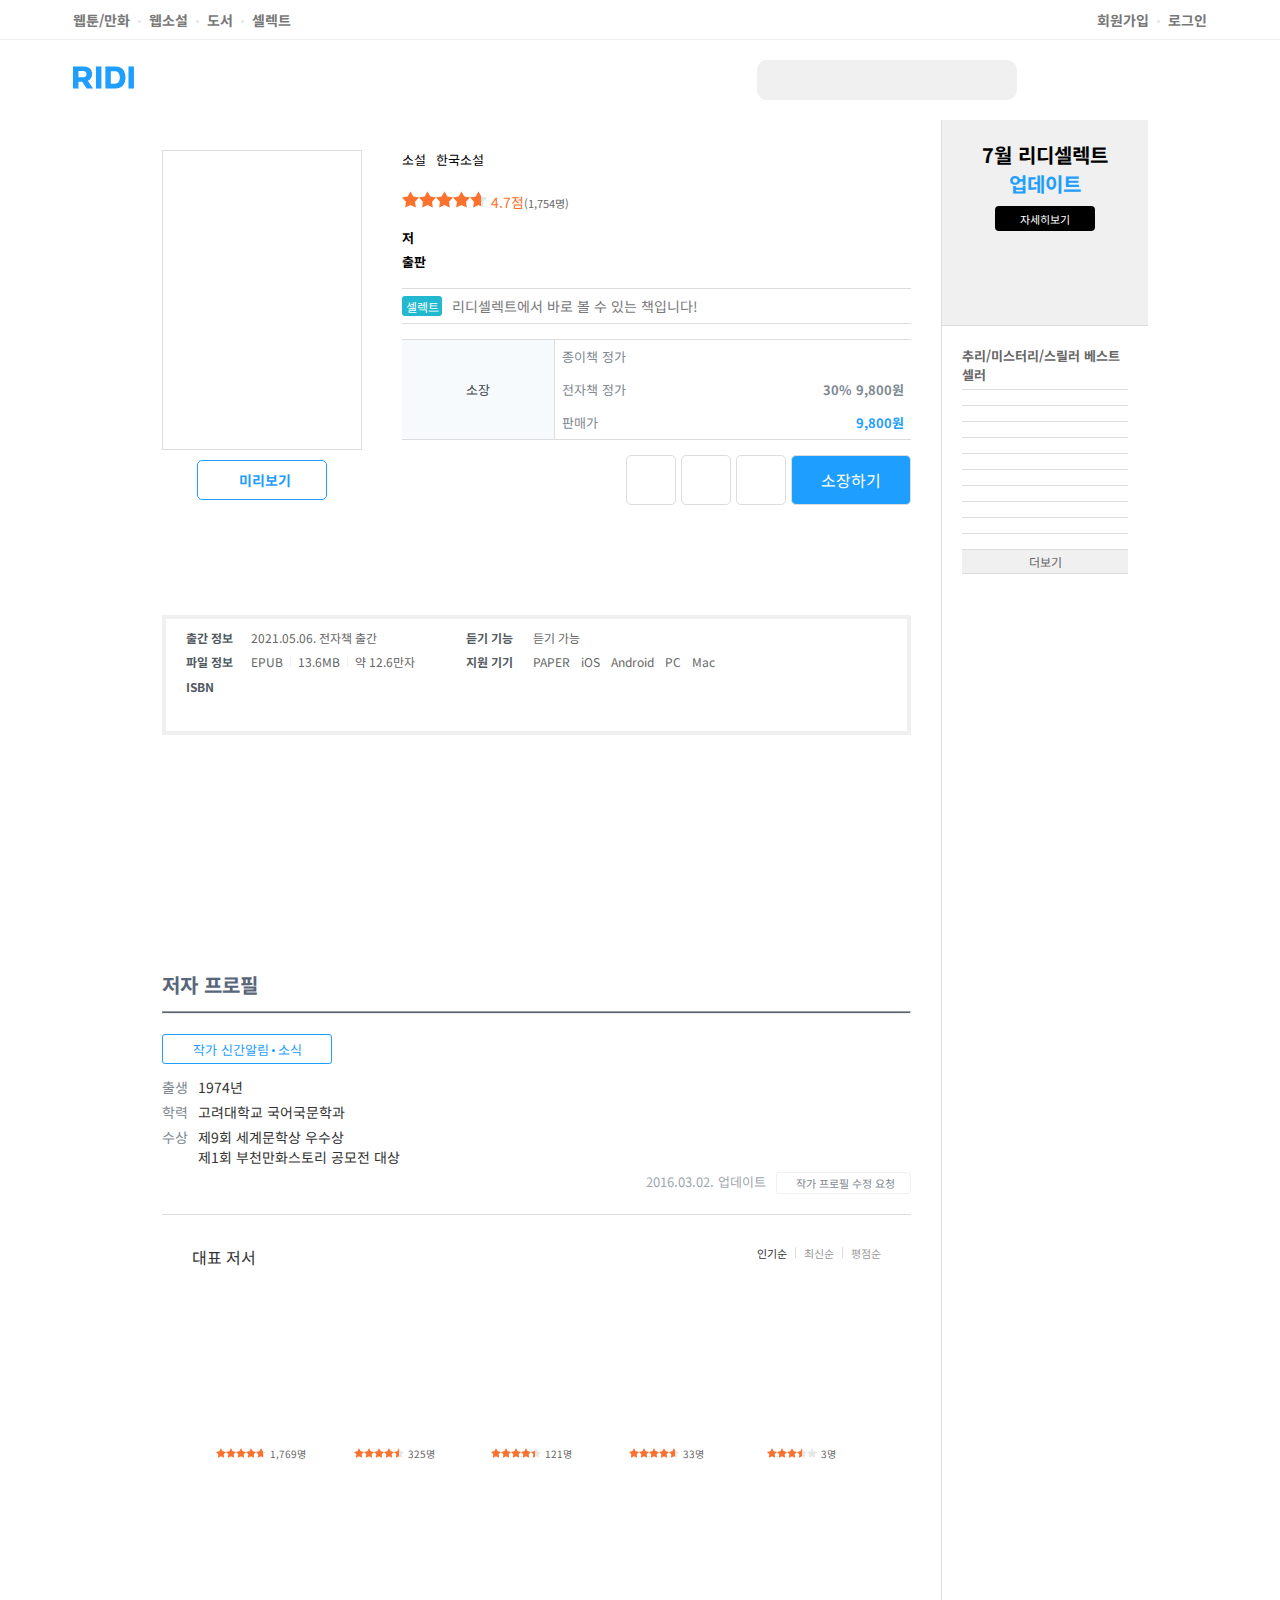
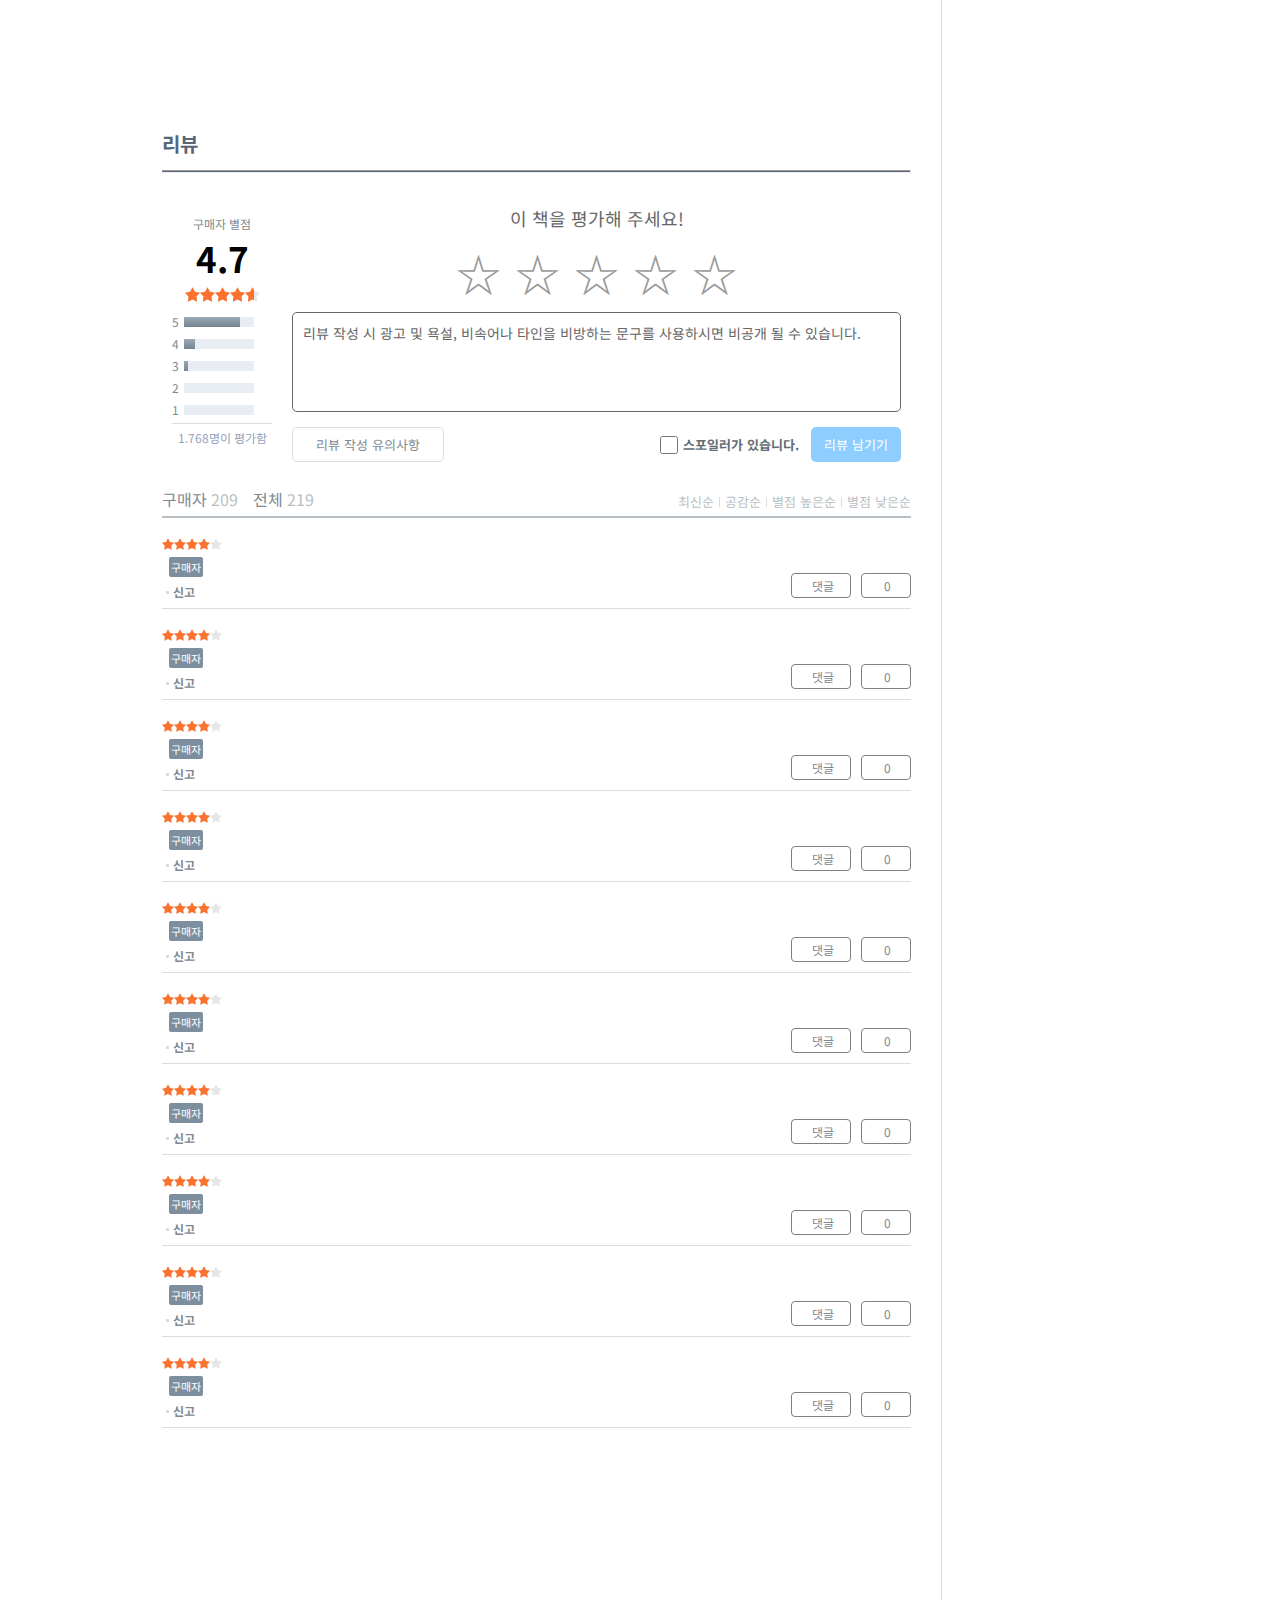
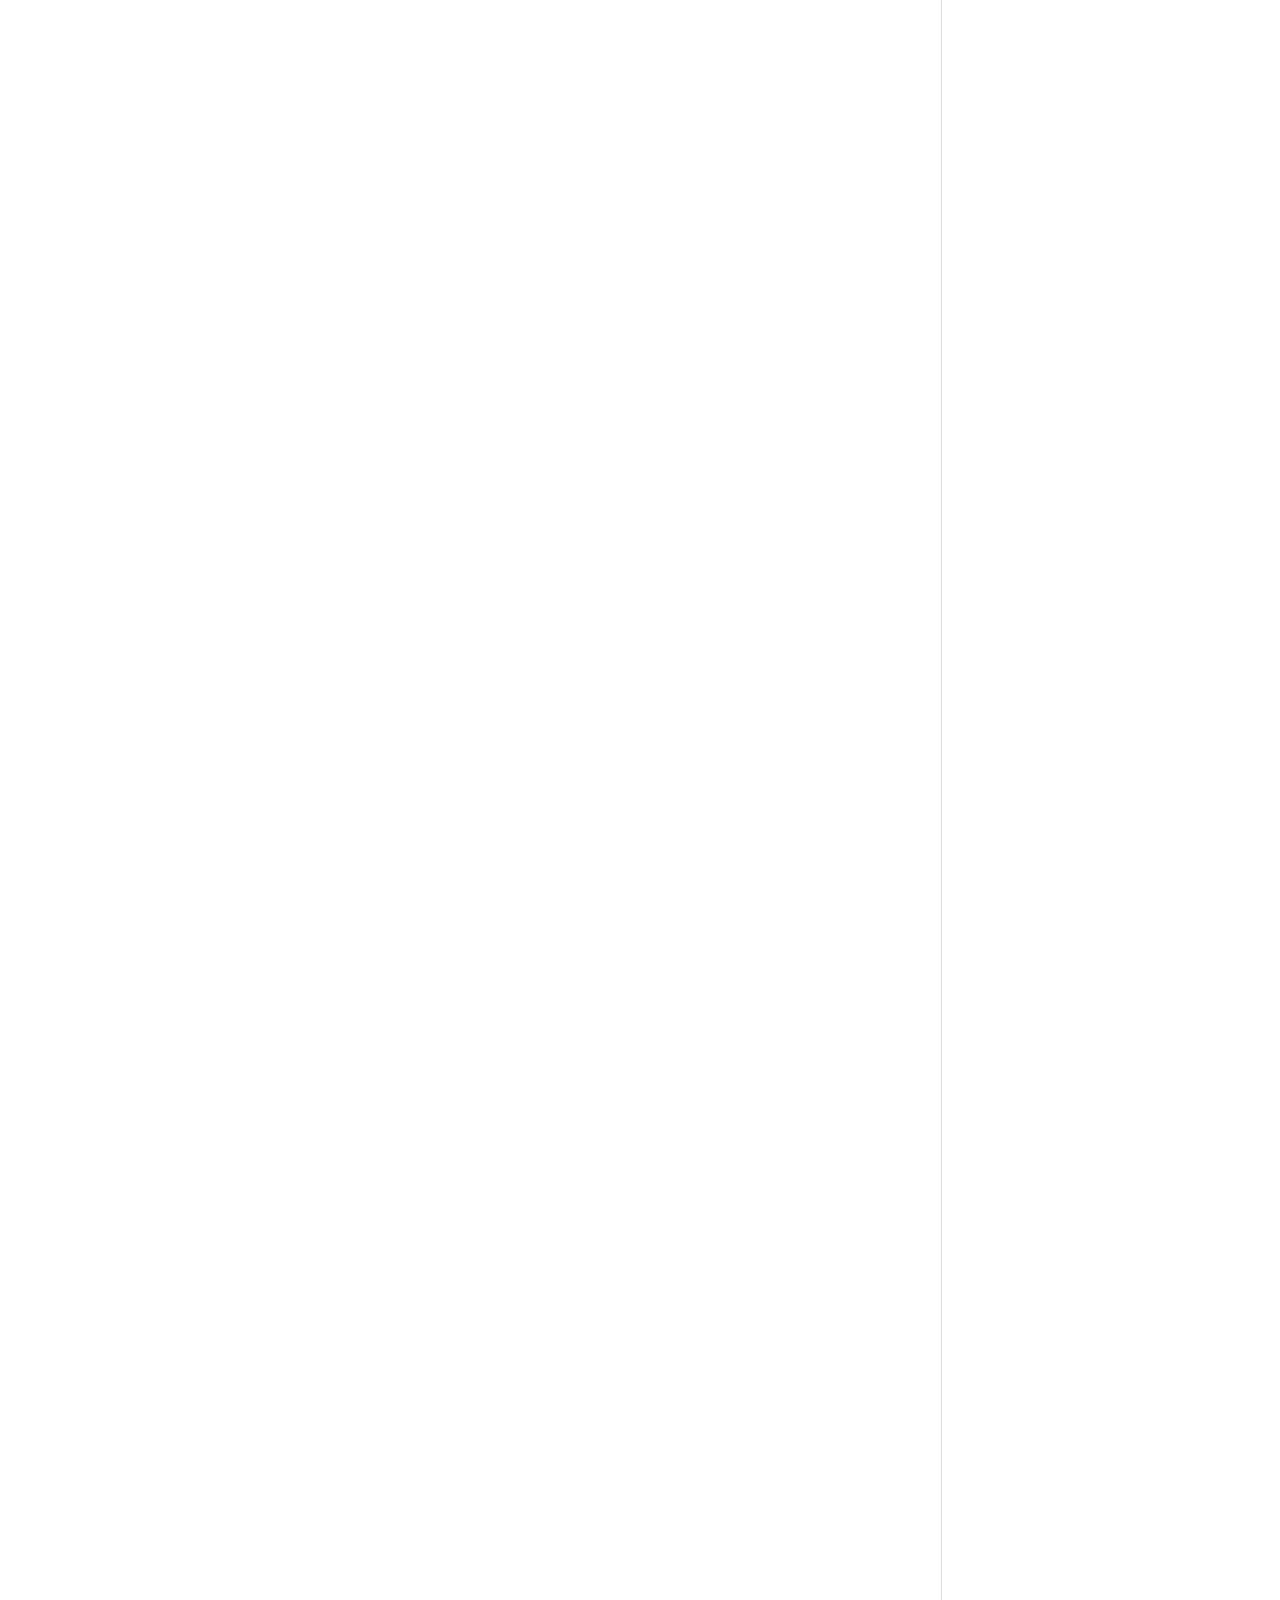
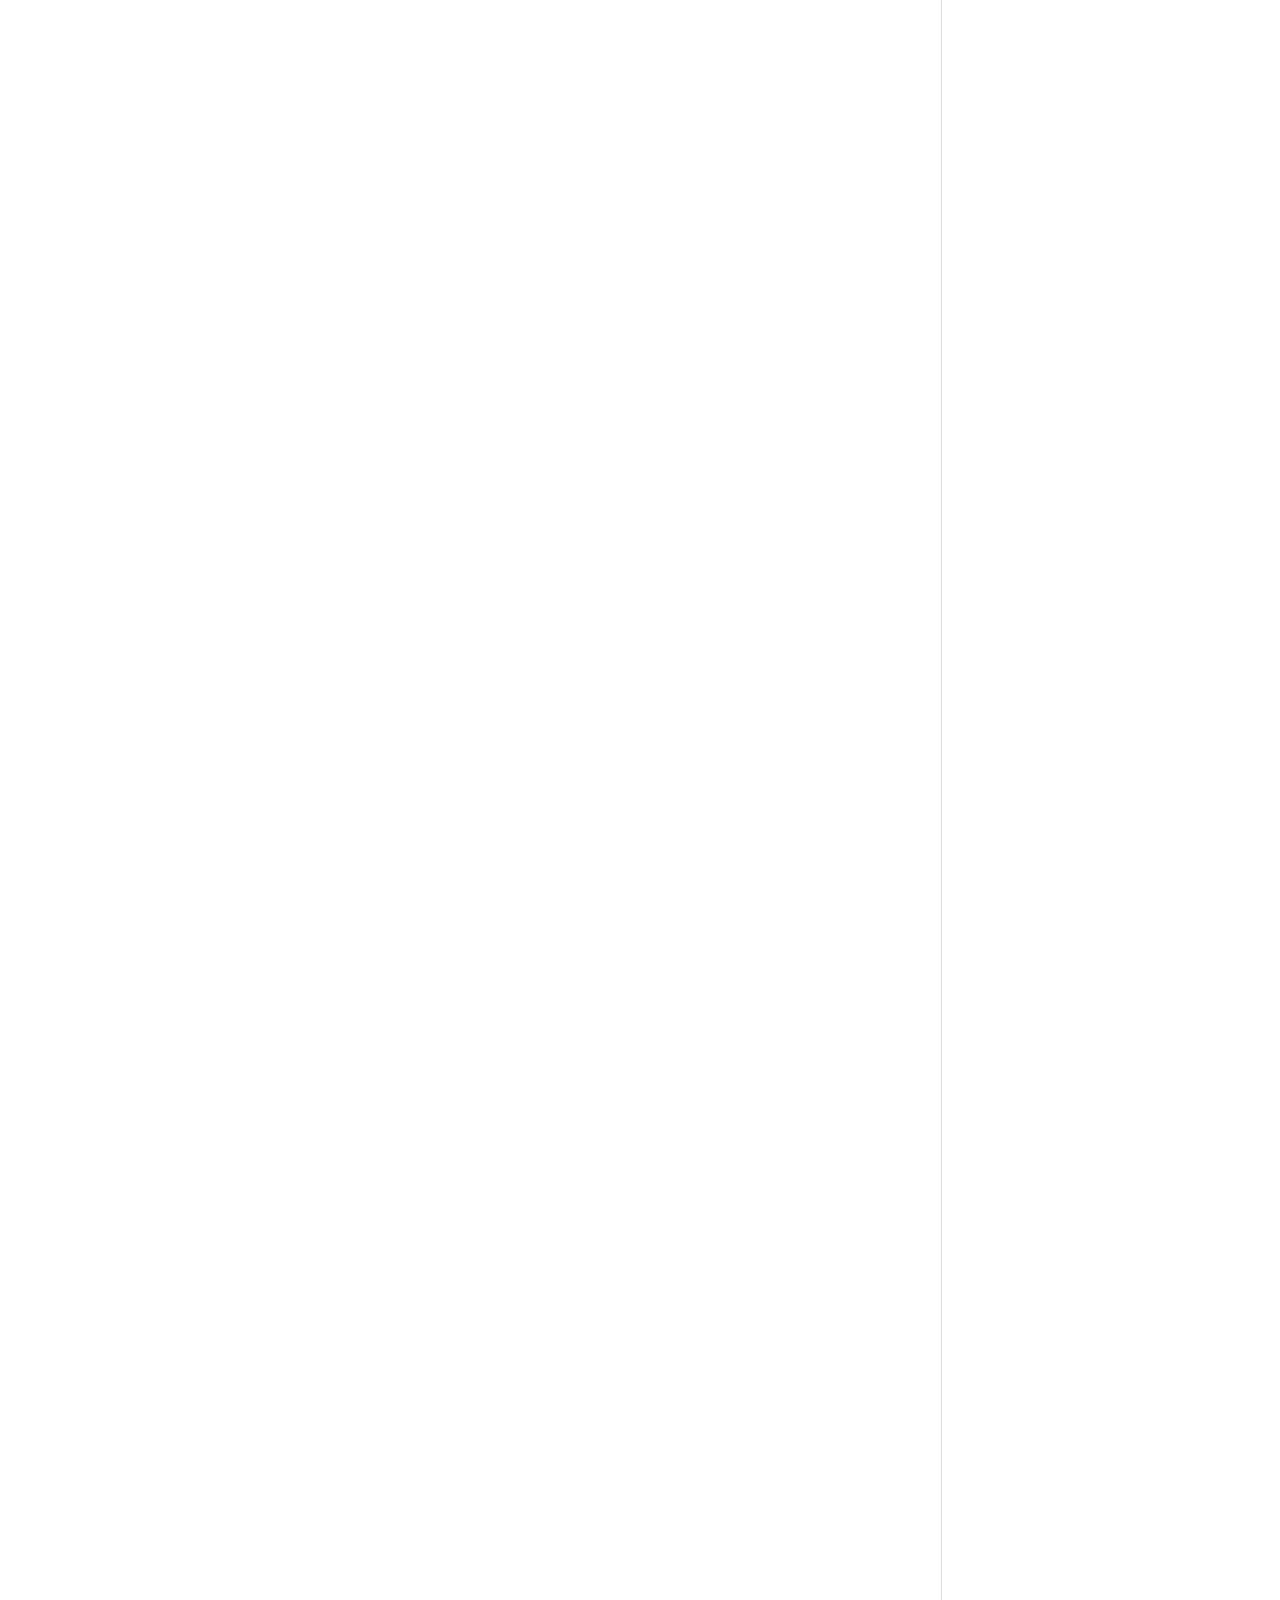
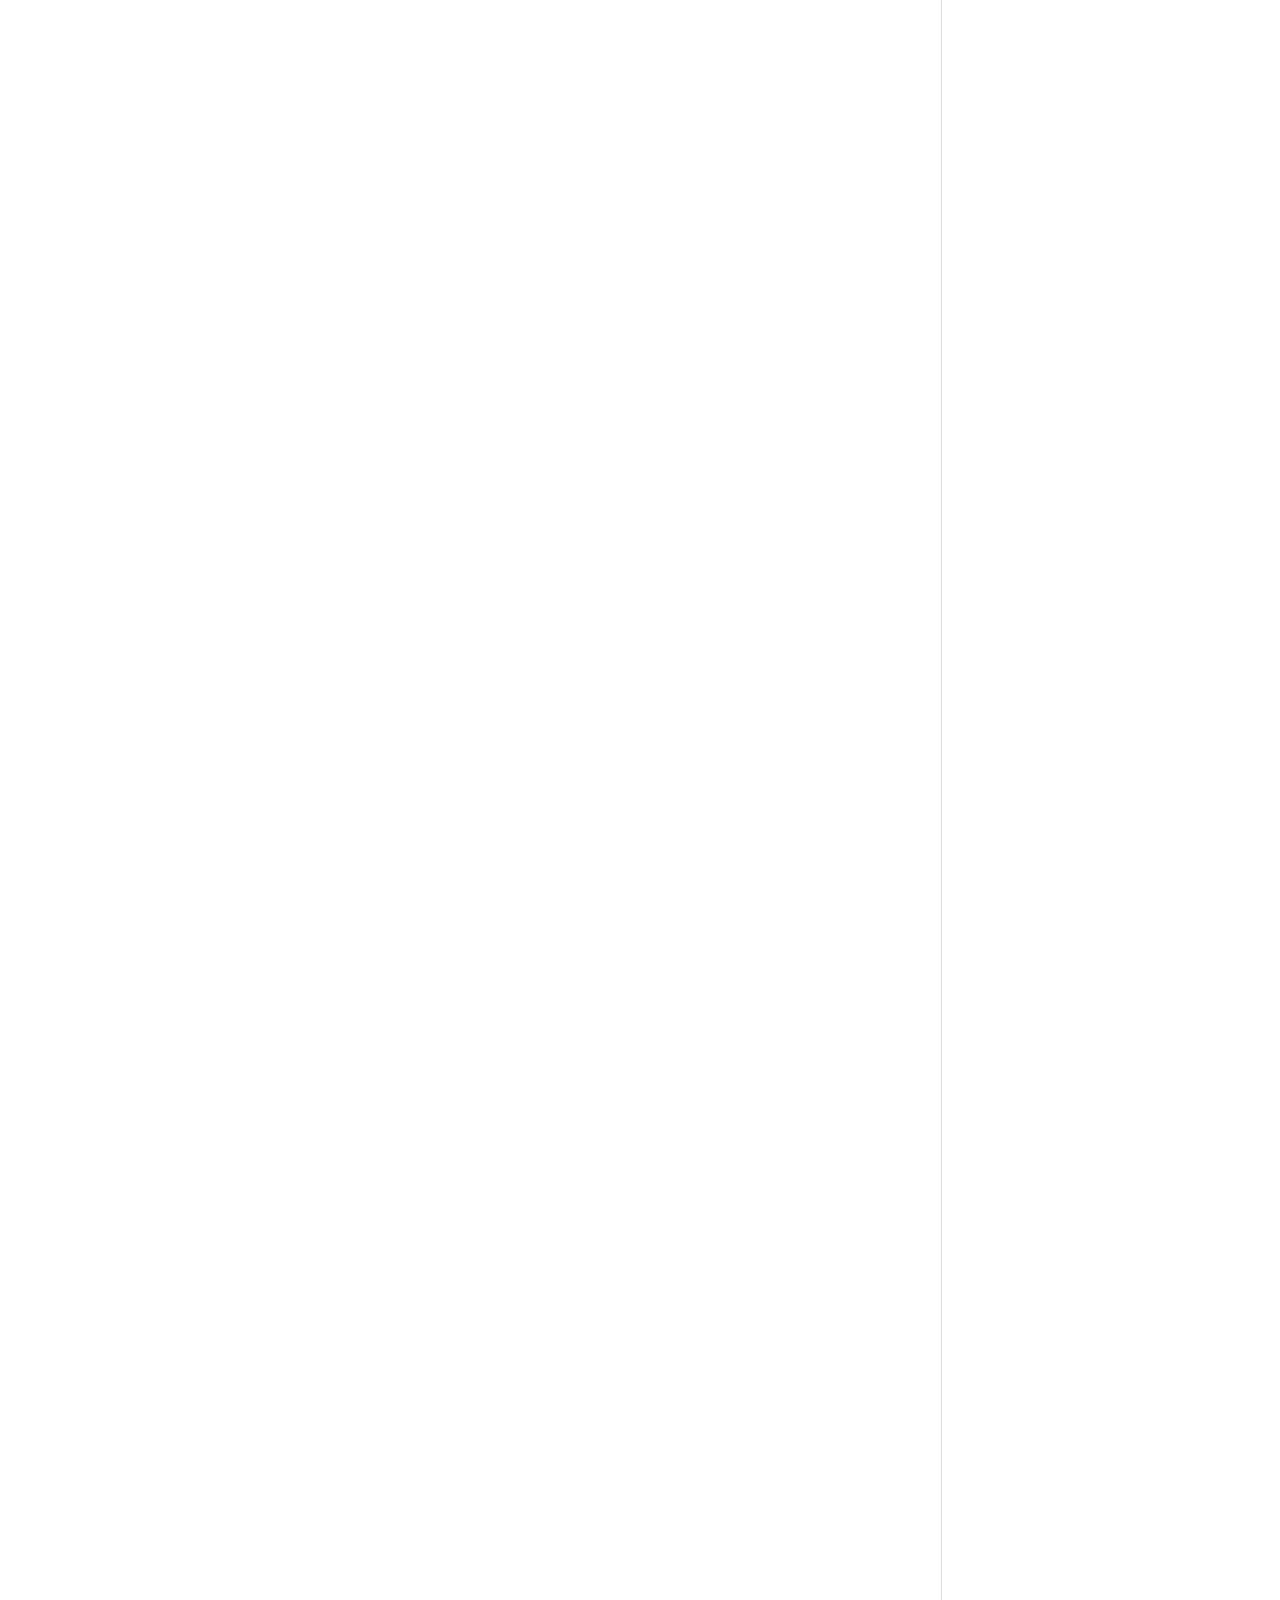
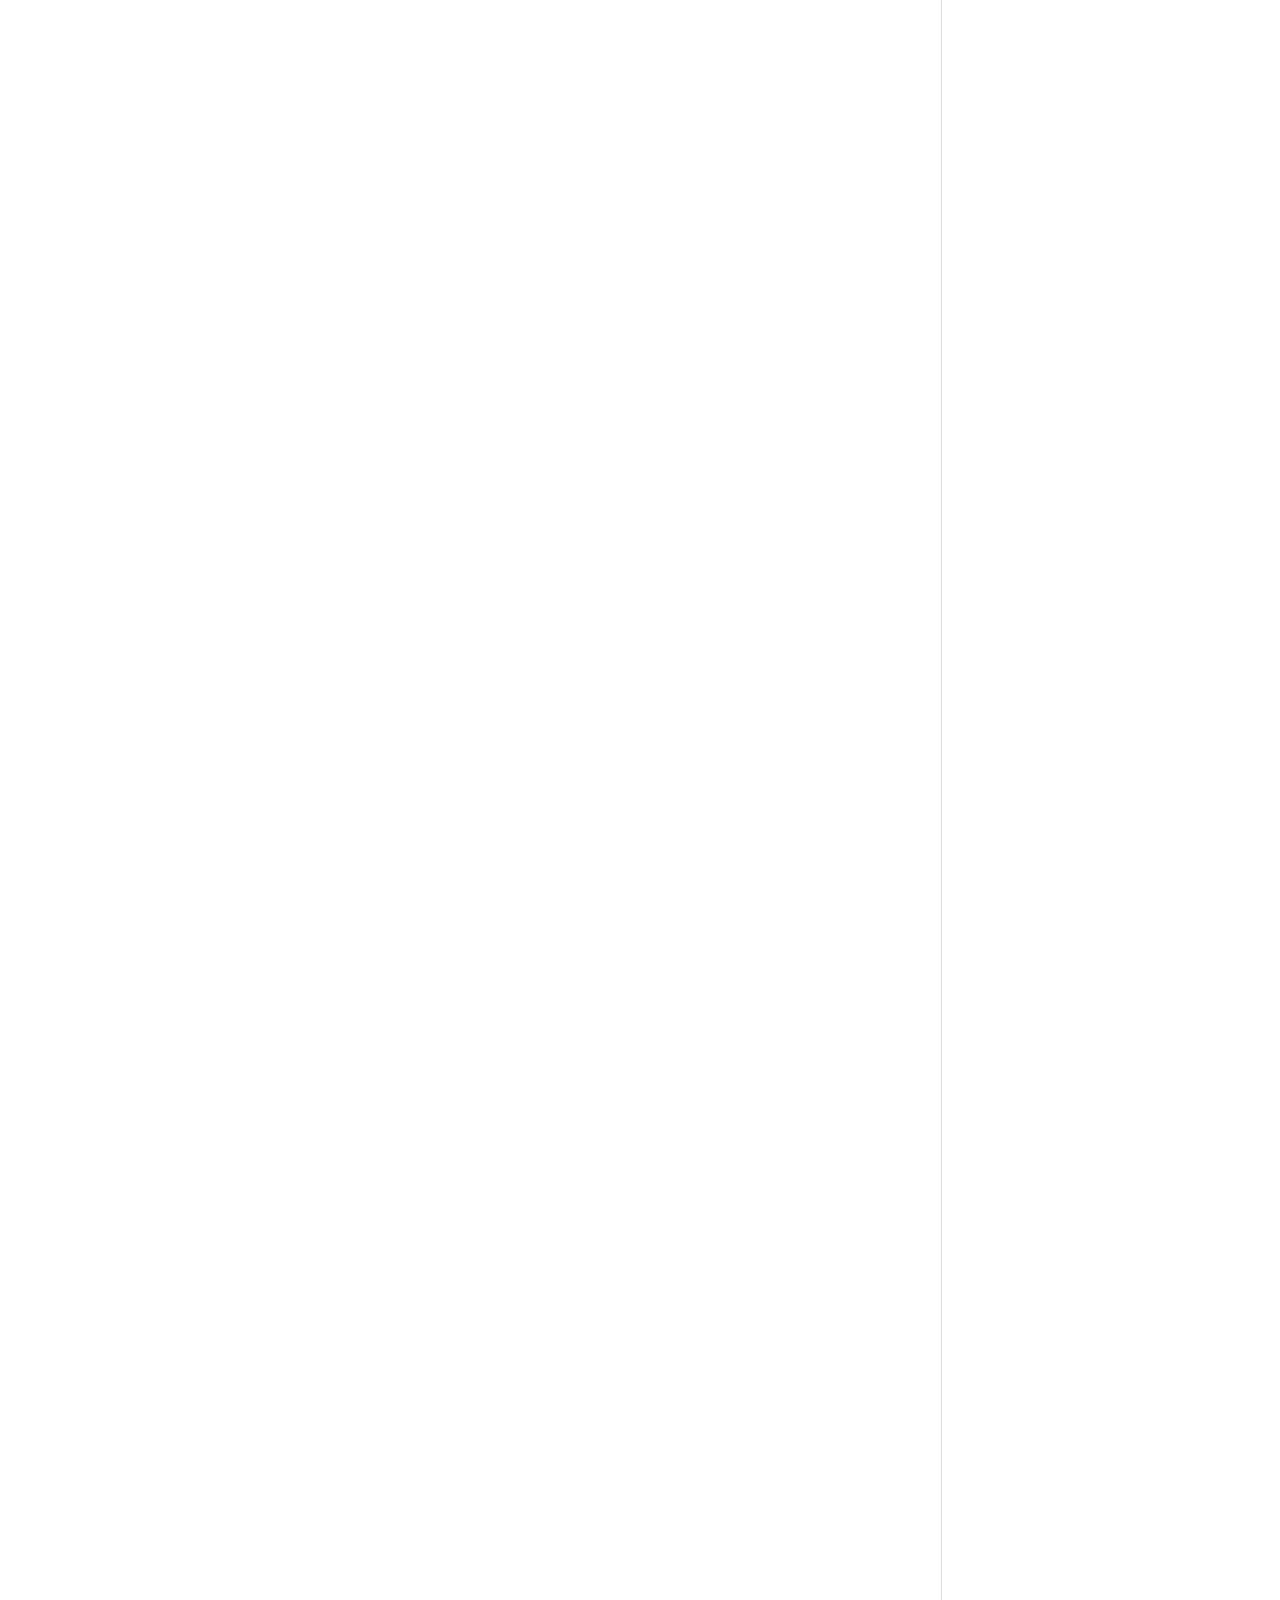
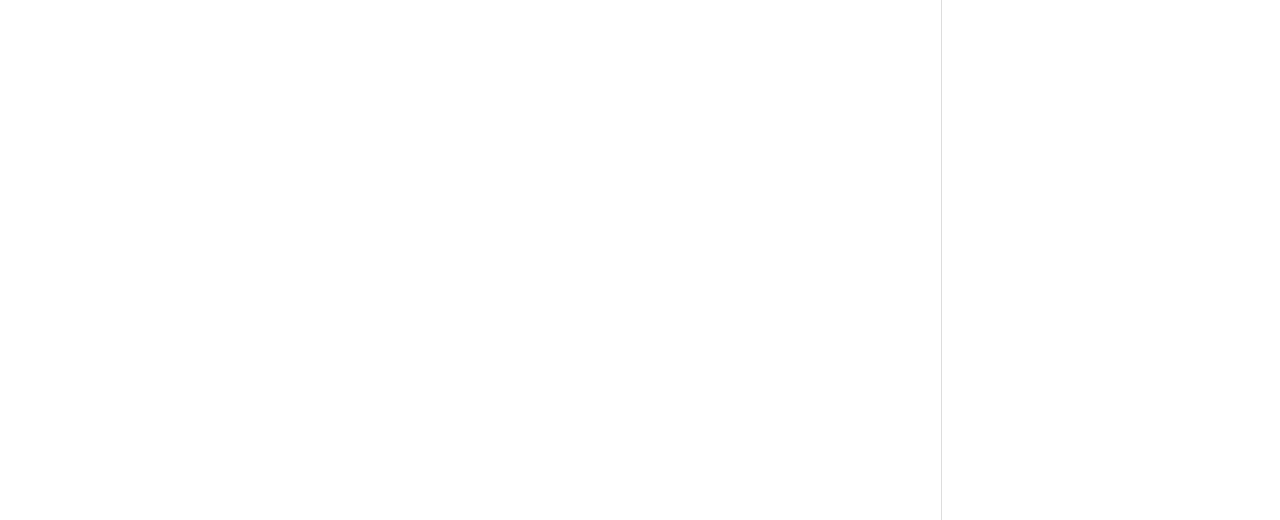
==== commit f37bdfde: "0722" ====
--- a/sub.html
+++ b/sub.html
@@ -32,7 +32,7 @@
         <div id ="topImg">
             <div class="wrap">
                 <div id="logo" onclick="location.href='index.html';"><img src="img/logo_lidi.svg"></div>
-                <div id="search"><i class="fa-solid fa-magnifying-glass"></i><input type="text"></div>
+                <div id="search"><i class="fa-solid fa-magnifying-glass"></i><input type="text" id="search_input"></div>
                 <div id="icon">
                     <i class="fa-solid fa-bell fa-fw"></i>
                     <i class="fa-solid fa-cart-shopping fa-fw"></i>
@@ -140,13 +140,13 @@
                         </ul>
                     </div>
                 </section>
-                <section class="open_div">
-                    <div id="introduce"></div>
+                <section>
+                    <div id="introduce" class="open_div"></div>
                     <div class="open">펼쳐보기<i class="fa-solid fa-circle-chevron-down"></i></div>
                     <div class="close">접기<i class="fa-solid fa-circle-chevron-up"></i></div>
                 </section>
-                <section class="open_div">
-                    <div id="publish_coment"></div>
+                <section>
+                    <div id="publish_coment" class="open_div"></div>
                     <div class="open">펼쳐보기<i class="fa-solid fa-circle-chevron-down"></i></div>
                     <div class="close">접기<i class="fa-solid fa-circle-chevron-up"></i></div>
                 </section>
@@ -155,7 +155,7 @@
                         <h3>저자 프로필</h3>
                         <hr>
                         <h4></h4>
-                        <div id="proflie_btn"><i class="fa-solid fa-plus"></i> 작가 신간알림<span>소식</span></div>
+                        <div id="profile_btn"><i class="fa-solid fa-plus"></i> 작가 신간알림<span>소식</span></div>
                         <ul>
                             <li><span>출생</span><span>1974년</span></li>
                             <li><span>학력</span><span>고려대학교 국어국문학과</span></li>
@@ -239,8 +239,8 @@
                 <section>
                     <div id="intro_author"></div>
                 </section>
-                <section class="open_div">
-                    <div id="book_content"></div>
+                <section>
+                    <div id="book_content" class="open_div"></div>
                     <div class="open">펼쳐보기<i class="fa-solid fa-circle-chevron-down"></i></div>
                     <div class="close">접기<i class="fa-solid fa-circle-chevron-up"></i></div>
                 </section>
@@ -279,10 +279,312 @@
                                     <span>☆</span><span>☆</span><span>☆</span><span>☆</span><span>☆</span>
                                 </div>
                                 <textarea cols="30" rows="10">리뷰 작성 시 광고 및 욕설, 비속어나 타인을 비방하는 문구를 사용하시면 비공개 될 수 있습니다.</textarea>
-                                <div id="btn_wrap"></div>
-                            </div>
-                        </div>
-
+                                <div id="btn_wrap">
+                                    <div id="rev_btn_1"><i class="fa-solid fa-triangle-exclamation"></i>리뷰 작성 유의사항</div>
+                                    <form id="rev_btn_2">
+                                        <input type="checkbox" name="spoiler" id="spoiler">
+                                        <label for="spoiler">스포일러가 있습니다.</label>
+                                    </form>
+                                    <div id="rev_btn_3">리뷰 남기기</div>
+                                </div>
+                            </div>
+                        </div>
+                        <div id="review_list_wrap">
+                            <div id="review_tab">
+                                <ul>
+                                    <li id="tab_1" class="tab_menu">구매자 <span>209</span></li>
+                                    <li id="tab_2" class="tab_menu">전체 <span>219</span></li>
+                                </ul>
+                                <ul>
+                                    <li class="sort" id="sort_1">최신순</li>
+                                    <li class="sort" id="sort_2">공감순</li>
+                                    <li class="sort" id="sort_3">별점 높은순</li>
+                                    <li class="sort" id="sort_4">별점 낮은순</li>
+                                </ul>
+                            </div>
+                            <ul id="review_list">
+                                <li>
+                                    <div class="writer_info">
+                                        <div class="writer_star">
+                                            <div class="star_cover">
+                                                <div class="star_wrap" id="star_review_1">
+                                                    <div class="full"></div>
+                                                </div>
+                                            </div>
+                                        </div>
+                                        <div>
+                                            <span class="writer_id"></span><span class="buyer">구매자</span>
+                                        </div>
+                                        <div>
+                                            <span class="writer_date"></span><span class="report">신고</span>
+                                        </div>
+                                    </div>
+                                    <div class="review_txt">
+                                        <div class="text"></div>
+                                        <div class="text_hide">
+                                            <i class="fa-solid fa-triangle-exclamation"></i>스포일러가 있는 리뷰입니다.<br>
+                                            <span>리뷰 보기 <i class="fa-solid fa-angles-right"></i></span>
+                                        </div>
+                                        <div class="review_txt_btn">
+                                            <div class="reply"><i class="fa-solid fa-comment"></i>댓글</div>
+                                            <div class="good"><i class="fa-solid fa-thumbs-up"></i>0</div>
+                                        </div>
+                                    </div>
+                                </li>
+                                <li>
+                                    <div class="writer_info">
+                                        <div class="writer_star">
+                                            <div class="star_cover">
+                                                <div class="star_wrap" id="star_review_2">
+                                                    <div class="full"></div>
+                                                </div>
+                                            </div>
+                                        </div>
+                                        <div>
+                                            <span class="writer_id"></span><span class="buyer">구매자</span>
+                                        </div>
+                                        <div>
+                                            <span class="writer_date"></span><span class="report">신고</span>
+                                        </div>
+                                    </div>
+                                    <div class="review_txt">
+                                        <div class="text"></div>
+                                        <div class="text_hide">
+                                            <i class="fa-solid fa-triangle-exclamation"></i>스포일러가 있는 리뷰입니다.<br>
+                                            <span>리뷰 보기 <i class="fa-solid fa-angles-right"></i></span>
+                                        </div>
+                                        <div class="review_txt_btn">
+                                            <div class="reply"><i class="fa-solid fa-comment"></i>댓글</div>
+                                            <div class="good"><i class="fa-solid fa-thumbs-up"></i>0</div>
+                                        </div>
+                                    </div>
+                                </li>
+                                <li>
+                                    <div class="writer_info">
+                                        <div class="writer_star">
+                                            <div class="star_cover">
+                                                <div class="star_wrap" id="star_review_3">
+                                                    <div class="full"></div>
+                                                </div>
+                                            </div>
+                                        </div>
+                                        <div>
+                                            <span class="writer_id"></span><span class="buyer">구매자</span>
+                                        </div>
+                                        <div>
+                                            <span class="writer_date"></span><span class="report">신고</span>
+                                        </div>
+                                    </div>
+                                    <div class="review_txt">
+                                        <div class="text"></div>
+                                        <div class="text_hide">
+                                            <i class="fa-solid fa-triangle-exclamation"></i>스포일러가 있는 리뷰입니다.<br>
+                                            <span>리뷰 보기 <i class="fa-solid fa-angles-right"></i></span>
+                                        </div>
+                                        <div class="review_txt_btn">
+                                            <div class="reply"><i class="fa-solid fa-comment"></i>댓글</div>
+                                            <div class="good"><i class="fa-solid fa-thumbs-up"></i>0</div>
+                                        </div>
+                                    </div>
+                                </li>
+                                <li>
+                                    <div class="writer_info">
+                                        <div class="writer_star">
+                                            <div class="star_cover">
+                                                <div class="star_wrap" id="star_review_4">
+                                                    <div class="full"></div>
+                                                </div>
+                                            </div>
+                                        </div>
+                                        <div>
+                                            <span class="writer_id"></span><span class="buyer">구매자</span>
+                                        </div>
+                                        <div>
+                                            <span class="writer_date"></span><span class="report">신고</span>
+                                        </div>
+                                    </div>
+                                    <div class="review_txt">
+                                        <div class="text"></div>
+                                        <div class="text_hide">
+                                            <i class="fa-solid fa-triangle-exclamation"></i>스포일러가 있는 리뷰입니다.<br>
+                                            <span>리뷰 보기 <i class="fa-solid fa-angles-right"></i></span>
+                                        </div>
+                                        <div class="review_txt_btn">
+                                            <div class="reply"><i class="fa-solid fa-comment"></i>댓글</div>
+                                            <div class="good"><i class="fa-solid fa-thumbs-up"></i>0</div>
+                                        </div>
+                                    </div>
+                                </li>
+                                <li>
+                                    <div class="writer_info">
+                                        <div class="writer_star">
+                                            <div class="star_cover">
+                                                <div class="star_wrap" id="star_review_5">
+                                                    <div class="full"></div>
+                                                </div>
+                                            </div>
+                                        </div>
+                                        <div>
+                                            <span class="writer_id"></span><span class="buyer">구매자</span>
+                                        </div>
+                                        <div>
+                                            <span class="writer_date"></span><span class="report">신고</span>
+                                        </div>
+                                    </div>
+                                    <div class="review_txt">
+                                        <div class="text"></div>
+                                        <div class="text_hide">
+                                            <i class="fa-solid fa-triangle-exclamation"></i>스포일러가 있는 리뷰입니다.<br>
+                                            <span>리뷰 보기 <i class="fa-solid fa-angles-right"></i></span>
+                                        </div>
+                                        <div class="review_txt_btn">
+                                            <div class="reply"><i class="fa-solid fa-comment"></i>댓글</div>
+                                            <div class="good"><i class="fa-solid fa-thumbs-up"></i>0</div>
+                                        </div>
+                                    </div>
+                                </li>
+                                <li>
+                                    <div class="writer_info">
+                                        <div class="writer_star">
+                                            <div class="star_cover">
+                                                <div class="star_wrap" id="star_review_6">
+                                                    <div class="full"></div>
+                                                </div>
+                                            </div>
+                                        </div>
+                                        <div>
+                                            <span class="writer_id"></span><span class="buyer">구매자</span>
+                                        </div>
+                                        <div>
+                                            <span class="writer_date"></span><span class="report">신고</span>
+                                        </div>
+                                    </div>
+                                    <div class="review_txt">
+                                        <div class="text"></div>
+                                        <div class="text_hide">
+                                            <i class="fa-solid fa-triangle-exclamation"></i>스포일러가 있는 리뷰입니다.<br>
+                                            <span>리뷰 보기 <i class="fa-solid fa-angles-right"></i></span>
+                                        </div>
+                                        <div class="review_txt_btn">
+                                            <div class="reply"><i class="fa-solid fa-comment"></i>댓글</div>
+                                            <div class="good"><i class="fa-solid fa-thumbs-up"></i>0</div>
+                                        </div>
+                                    </div>
+                                </li>
+                                <li>
+                                    <div class="writer_info">
+                                        <div class="writer_star">
+                                            <div class="star_cover">
+                                                <div class="star_wrap" id="star_review_7">
+                                                    <div class="full"></div>
+                                                </div>
+                                            </div>
+                                        </div>
+                                        <div>
+                                            <span class="writer_id"></span><span class="buyer">구매자</span>
+                                        </div>
+                                        <div>
+                                            <span class="writer_date"></span><span class="report">신고</span>
+                                        </div>
+                                    </div>
+                                    <div class="review_txt">
+                                        <div class="text"></div>
+                                        <div class="text_hide">
+                                            <i class="fa-solid fa-triangle-exclamation"></i>스포일러가 있는 리뷰입니다.<br>
+                                            <span>리뷰 보기 <i class="fa-solid fa-angles-right"></i></span>
+                                        </div>
+                                        <div class="review_txt_btn">
+                                            <div class="reply"><i class="fa-solid fa-comment"></i>댓글</div>
+                                            <div class="good"><i class="fa-solid fa-thumbs-up"></i>0</div>
+                                        </div>
+                                    </div>
+                                </li>
+                                <li>
+                                    <div class="writer_info">
+                                        <div class="writer_star">
+                                            <div class="star_cover">
+                                                <div class="star_wrap" id="star_review_8">
+                                                    <div class="full"></div>
+                                                </div>
+                                            </div>
+                                        </div>
+                                        <div>
+                                            <span class="writer_id"></span><span class="buyer">구매자</span>
+                                        </div>
+                                        <div>
+                                            <span class="writer_date"></span><span class="report">신고</span>
+                                        </div>
+                                    </div>
+                                    <div class="review_txt">
+                                        <div class="text"></div>
+                                        <div class="text_hide">
+                                            <i class="fa-solid fa-triangle-exclamation"></i>스포일러가 있는 리뷰입니다.<br>
+                                            <span>리뷰 보기 <i class="fa-solid fa-angles-right"></i></span>
+                                        </div>
+                                        <div class="review_txt_btn">
+                                            <div class="reply"><i class="fa-solid fa-comment"></i>댓글</div>
+                                            <div class="good"><i class="fa-solid fa-thumbs-up"></i>0</div>
+                                        </div>
+                                    </div>
+                                </li>
+                                <li>
+                                    <div class="writer_info">
+                                        <div class="writer_star">
+                                            <div class="star_cover">
+                                                <div class="star_wrap" id="star_review_9">
+                                                    <div class="full"></div>
+                                                </div>
+                                            </div>
+                                        </div>
+                                        <div>
+                                            <span class="writer_id"></span><span class="buyer">구매자</span>
+                                        </div>
+                                        <div>
+                                            <span class="writer_date"></span><span class="report">신고</span>
+                                        </div>
+                                    </div>
+                                    <div class="review_txt">
+                                        <div class="text"></div>
+                                        <div class="text_hide">
+                                            <i class="fa-solid fa-triangle-exclamation"></i>스포일러가 있는 리뷰입니다.<br>
+                                            <span>리뷰 보기 <i class="fa-solid fa-angles-right"></i></span>
+                                        </div>
+                                        <div class="review_txt_btn">
+                                            <div class="reply"><i class="fa-solid fa-comment"></i>댓글</div>
+                                            <div class="good"><i class="fa-solid fa-thumbs-up"></i>0</div>
+                                        </div>
+                                    </div>
+                                </li>
+                                <li>
+                                    <div class="writer_info">
+                                        <div class="writer_star">
+                                            <div class="star_cover">
+                                                <div class="star_wrap" id="star_review_10">
+                                                    <div class="full"></div>
+                                                </div>
+                                            </div>
+                                        </div>
+                                        <div>
+                                            <span class="writer_id"></span><span class="buyer">구매자</span>
+                                        </div>
+                                        <div>
+                                            <span class="writer_date"></span><span class="report">신고</span>
+                                        </div>
+                                    </div>
+                                    <div class="review_txt">
+                                        <div class="text"></div>
+                                        <div class="text_hide">
+                                            <i class="fa-solid fa-triangle-exclamation"></i>스포일러가 있는 리뷰입니다.<br>
+                                            <span>리뷰 보기 <i class="fa-solid fa-angles-right"></i></span>
+                                        </div>
+                                        <div class="review_txt_btn">
+                                            <div class="reply"><i class="fa-solid fa-comment"></i>댓글</div>
+                                            <div class="good"><i class="fa-solid fa-thumbs-up"></i>0</div>
+                                        </div>
+                                    </div>
+                                </li>
+                            </ul>
+                        </div>
                     </div>
                 </section>
             </div>
--- a/css/sub.css
+++ b/css/sub.css
@@ -110,13 +110,13 @@
   margin-right: 10px;
 }
 
-input {
+#search_input {
   width: 210px;
   border: none;
   background: transparent;
   font-size: 18px;
 }
-input:focus {
+#search_input:focus {
   outline: none;
 }
 
@@ -674,7 +674,7 @@
 }
 #main .subWrap #detailWrap #review #review_box #box_left {
   width: 120px;
-  padding: 20px 10px;
+  padding: 30px 10px;
 }
 #main .subWrap #detailWrap #review #review_box #box_left p {
   text-align: center;
@@ -801,6 +801,248 @@
   border: 1px solid #666666;
   border-radius: 5px;
 }
+#main .subWrap #detailWrap #review #review_box #box_right #btn_wrap {
+  margin-top: 10px;
+  width: 100%;
+  height: 35px;
+  display: flex;
+}
+#main .subWrap #detailWrap #review #review_box #box_right #btn_wrap #rev_btn_1 {
+  cursor: pointer;
+  width: 160px;
+  height: 35px;
+  font-size: 13px;
+  border: 1px solid #ddd;
+  color: #808991;
+  display: flex;
+  align-items: center;
+  justify-content: center;
+  border-radius: 5px;
+}
+#main .subWrap #detailWrap #review #review_box #box_right #btn_wrap #rev_btn_1:hover {
+  background: rgba(128, 137, 145, 0.1);
+}
+#main .subWrap #detailWrap #review #review_box #box_right #btn_wrap #rev_btn_2 {
+  cursor: pointer;
+  margin-left: calc(100% - 160px - 150px - 85px);
+  width: 150px;
+  display: flex;
+  align-items: center;
+  justify-content: center;
+}
+#main .subWrap #detailWrap #review #review_box #box_right #btn_wrap #rev_btn_2 #spoiler {
+  cursor: pointer;
+  width: 18px;
+  height: 18px;
+  margin-right: 5px;
+}
+#main .subWrap #detailWrap #review #review_box #box_right #btn_wrap #rev_btn_2 label {
+  cursor: pointer;
+  font-size: 13px;
+  color: #636c73;
+  font-weight: 700;
+}
+#main .subWrap #detailWrap #review #review_box #box_right #btn_wrap #rev_btn_3 {
+  margin-left: 10px;
+  width: 95px;
+  height: 35px;
+  font-size: 13px;
+  display: flex;
+  align-items: center;
+  justify-content: center;
+  background: #1e9eff;
+  opacity: 0.5;
+  color: white;
+  border-radius: 5px;
+  justify-self: flex-end;
+}
+#main .subWrap #detailWrap #review #review_list_wrap #review_tab {
+  display: flex;
+  justify-content: space-between;
+  color: #b8bfc4;
+  border-bottom: 2px solid #b8bfc4;
+  padding: 5px 0;
+}
+#main .subWrap #detailWrap #review #review_list_wrap #review_tab ul li {
+  cursor: pointer;
+  float: left;
+}
+#main .subWrap #detailWrap #review #review_list_wrap #review_tab .tab_menu {
+  font-size: 16px;
+  margin-right: 15px;
+  color: #808991;
+  position: relative;
+}
+#main .subWrap #detailWrap #review #review_list_wrap #review_tab .tab_menu::after {
+  content: "";
+  position: absolute;
+  left: 0;
+  bottom: -7px;
+  width: 100%;
+  height: 2px;
+  background: #b8bfc4;
+}
+#main .subWrap #detailWrap #review #review_list_wrap #review_tab .tab_menu:hover::after {
+  background: #808991;
+}
+#main .subWrap #detailWrap #review #review_list_wrap #review_tab .tab_menu:hover {
+  color: #808991;
+}
+#main .subWrap #detailWrap #review #review_list_wrap #review_tab .tab_menu span {
+  color: #b8bfc4;
+}
+#main .subWrap #detailWrap #review #review_list_wrap #review_tab .tab_menu.tab_on {
+  color: #40474d;
+}
+#main .subWrap #detailWrap #review #review_list_wrap #review_tab .tab_menu.tab_on::after {
+  background: #40474d;
+}
+#main .subWrap #detailWrap #review #review_list_wrap #review_tab .tab_menu.tab_on span {
+  color: #40474d;
+}
+#main .subWrap #detailWrap #review #review_list_wrap #review_tab .sort {
+  font-size: 13px;
+  padding-top: 5px;
+}
+#main .subWrap #detailWrap #review #review_list_wrap #review_tab .sort:not(:first-child)::before {
+  content: "";
+  width: 1px;
+  height: 10px;
+  margin: 0 5px;
+  display: inline-block;
+  background: #ddd;
+}
+#main .subWrap #detailWrap #review #review_list_wrap #review_tab .sort.sort_on {
+  color: #303538;
+}
+#main .subWrap #detailWrap #review #review_list_wrap #review_tab .sort:hover {
+  color: #303538;
+}
+#main .subWrap #detailWrap #review #review_list_wrap #review_list li {
+  padding-top: 20px;
+  border-bottom: 1px solid #ddd;
+  display: flex;
+}
+#main .subWrap #detailWrap #review #review_list_wrap #review_list li .writer_info {
+  width: 120px;
+  font-size: 12px;
+  color: #808991;
+}
+#main .subWrap #detailWrap #review #review_list_wrap #review_list li .writer_info div {
+  margin-bottom: 8px;
+}
+#main .subWrap #detailWrap #review #review_list_wrap #review_list li .writer_info .writer_star {
+  width: 60px;
+  height: 12px;
+}
+#main .subWrap #detailWrap #review #review_list_wrap #review_list li .writer_info .writer_star .star_cover {
+  width: 60px;
+  height: 12px;
+  background: url(../img/sub/star.svg) no-repeat;
+  display: inline-block;
+}
+#main .subWrap #detailWrap #review #review_list_wrap #review_list li .writer_info .writer_star .star_cover .star_wrap {
+  width: 80%;
+  overflow: hidden;
+  height: 12px;
+}
+#main .subWrap #detailWrap #review #review_list_wrap #review_list li .writer_info .writer_star .star_cover .star_wrap .full {
+  width: 60px;
+  height: 12px;
+  background: url(../img/sub/star_full.svg) no-repeat;
+}
+#main .subWrap #detailWrap #review #review_list_wrap #review_list li .writer_info .writer_id {
+  color: #212529;
+}
+#main .subWrap #detailWrap #review #review_list_wrap #review_list li .writer_info .buyer {
+  background: #7d8e9e;
+  color: white;
+  padding: 2px;
+  border-radius: 2px;
+  margin-left: 7px;
+  font-size: 11px;
+}
+#main .subWrap #detailWrap #review #review_list_wrap #review_list li .writer_info .report {
+  font-weight: 700;
+  cursor: pointer;
+}
+#main .subWrap #detailWrap #review #review_list_wrap #review_list li .writer_info .report::before {
+  content: "";
+  width: 3px;
+  height: 3px;
+  background: #ddd;
+  margin: 3px 4px;
+  display: inline-block;
+}
+#main .subWrap #detailWrap #review #review_list_wrap #review_list li .review_txt {
+  width: calc(100% - 120px);
+  display: flex;
+  flex-direction: column;
+  justify-content: space-between;
+}
+#main .subWrap #detailWrap #review #review_list_wrap #review_list li .review_txt .text {
+  width: 100%;
+  height: auto;
+  font-size: 14px;
+  color: #212529;
+}
+#main .subWrap #detailWrap #review #review_list_wrap #review_list li .review_txt .text_hide {
+  padding: 20px 0;
+  color: #808080;
+  font-size: 14px;
+  text-align: center;
+  background: #ddd;
+  display: none;
+}
+#main .subWrap #detailWrap #review #review_list_wrap #review_list li .review_txt .text_hide i {
+  margin-right: 5px;
+}
+#main .subWrap #detailWrap #review #review_list_wrap #review_list li .review_txt .text_hide span {
+  cursor: pointer;
+  font-weight: 700;
+}
+#main .subWrap #detailWrap #review #review_list_wrap #review_list li .review_txt .review_txt_btn {
+  font-size: 12px;
+  color: #808991;
+  margin-bottom: 10px;
+  display: flex;
+  justify-content: flex-end;
+}
+#main .subWrap #detailWrap #review #review_list_wrap #review_list li .review_txt .review_txt_btn .reply {
+  width: 60px;
+  height: 25px;
+  border: 1px solid #808080;
+  border-radius: 4px;
+  display: flex;
+  align-items: center;
+  justify-content: center;
+  cursor: pointer;
+}
+#main .subWrap #detailWrap #review #review_list_wrap #review_list li .review_txt .review_txt_btn .reply i {
+  margin-right: 3px;
+  padding-top: 2px;
+}
+#main .subWrap #detailWrap #review #review_list_wrap #review_list li .review_txt .review_txt_btn .reply:hover {
+  background: rgba(128, 137, 145, 0.1);
+}
+#main .subWrap #detailWrap #review #review_list_wrap #review_list li .review_txt .review_txt_btn .good {
+  margin-left: 10px;
+  width: 50px;
+  height: 25px;
+  border: 1px solid #808080;
+  border-radius: 4px;
+  display: flex;
+  align-items: center;
+  justify-content: center;
+  cursor: pointer;
+}
+#main .subWrap #detailWrap #review #review_list_wrap #review_list li .review_txt .review_txt_btn .good i {
+  margin-right: 3px;
+  padding-top: 2px;
+}
+#main .subWrap #detailWrap #review #review_list_wrap #review_list li .review_txt .review_txt_btn .good:hover {
+  background: rgba(128, 137, 145, 0.1);
+}
 #main .subWrap #rightSide {
   width: 206px;
   height: 1000px;
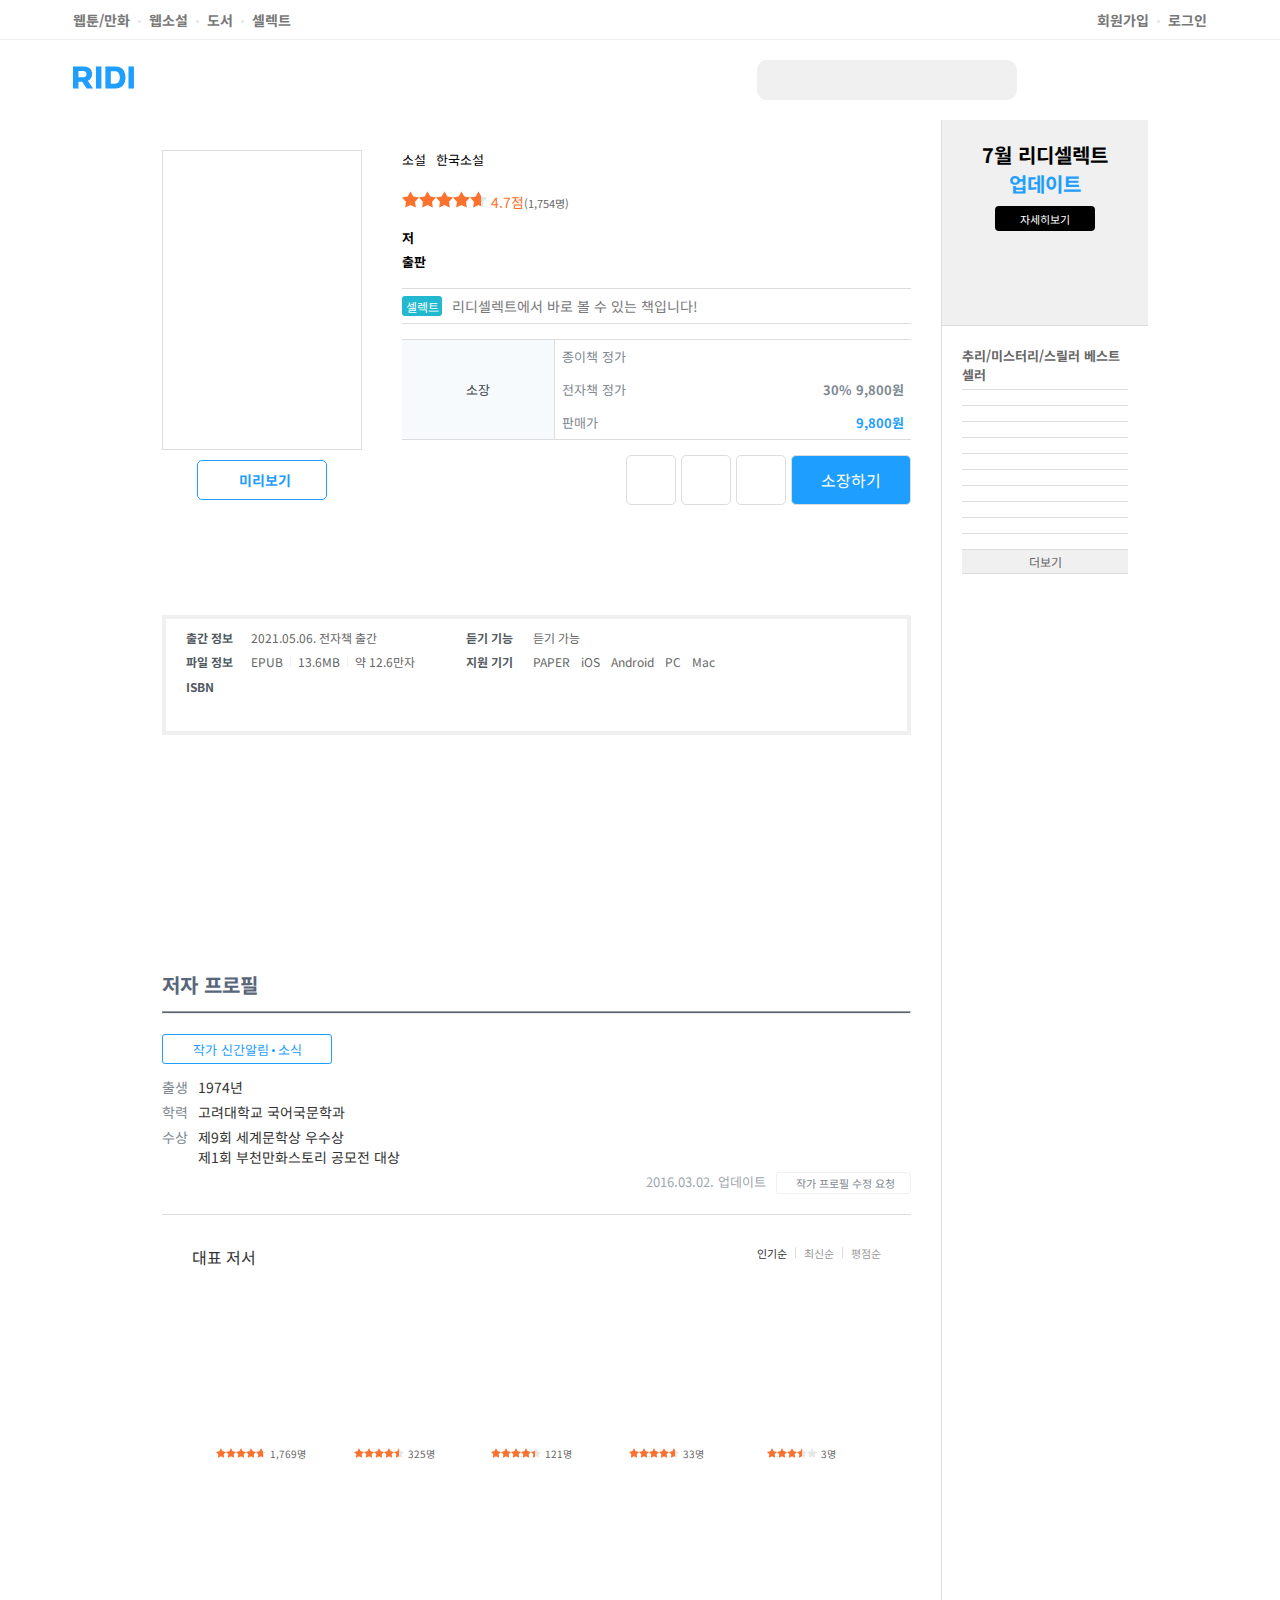
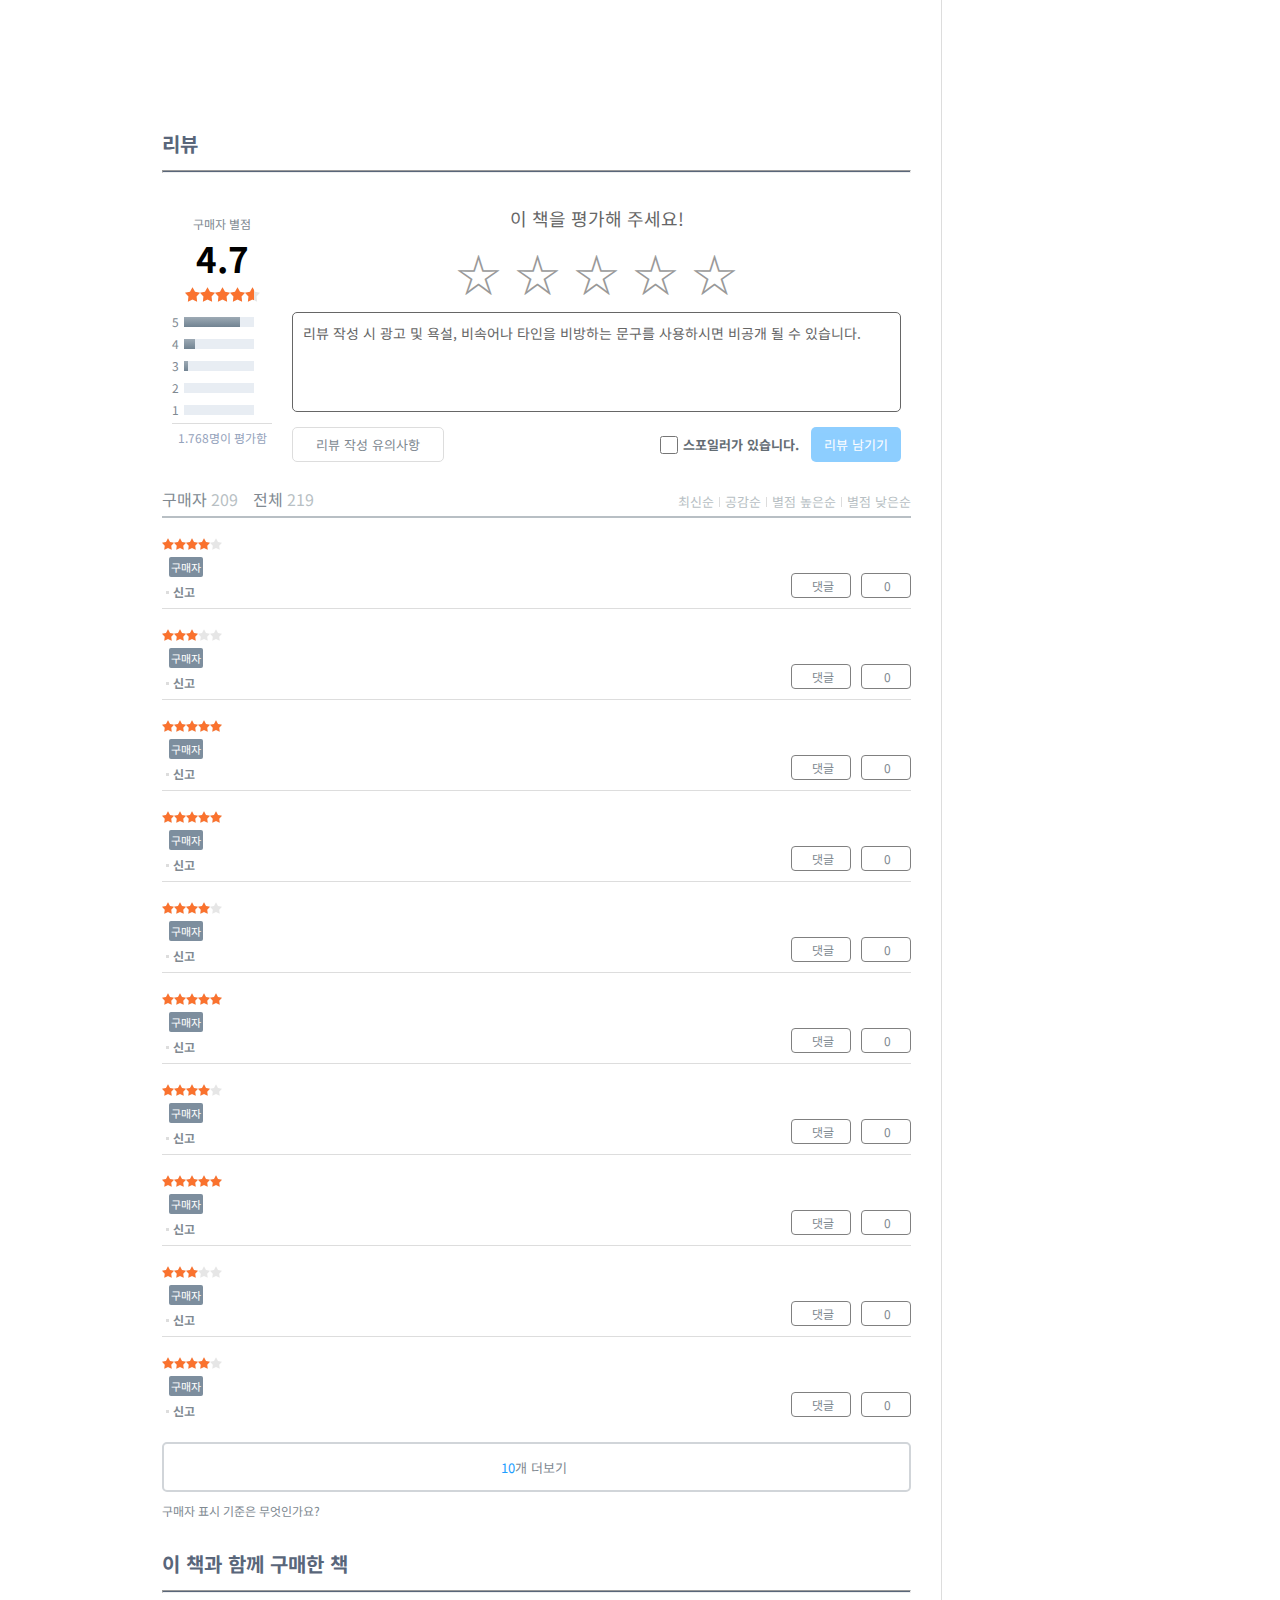
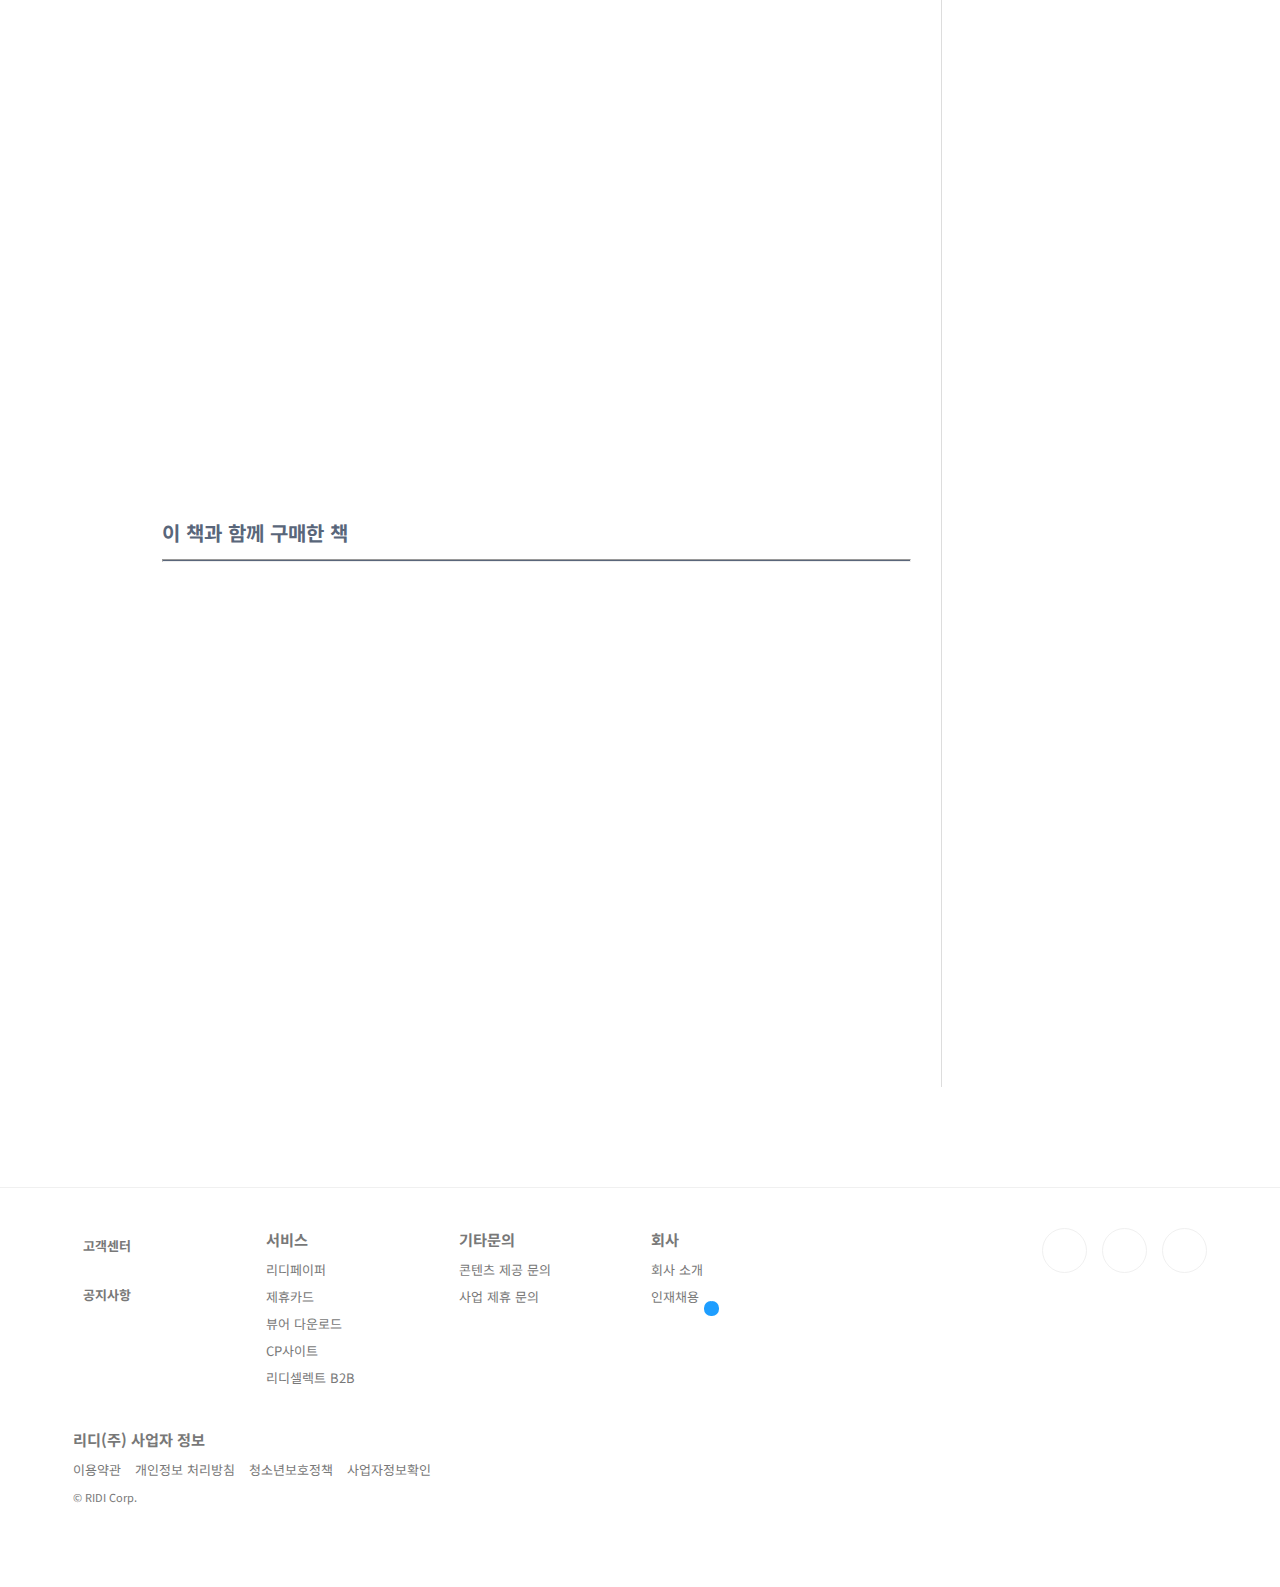
==== commit ec86b45f: "0722_1" ====
--- a/sub.html
+++ b/sub.html
@@ -584,6 +584,412 @@
                                     </div>
                                 </li>
                             </ul>
+                            <ul id="review_list_2">
+                                <li>
+                                    <div class="writer_info">
+                                        <div class="writer_star">
+                                            <div class="star_cover">
+                                                <div class="star_wrap" id="star_review_1">
+                                                    <div class="full"></div>
+                                                </div>
+                                            </div>
+                                        </div>
+                                        <div>
+                                            <span class="writer_id"></span><span class="buyer">구매자</span>
+                                        </div>
+                                        <div>
+                                            <span class="writer_date"></span><span class="report">신고</span>
+                                        </div>
+                                    </div>
+                                    <div class="review_txt">
+                                        <div class="text"></div>
+                                        <div class="text_hide">
+                                            <i class="fa-solid fa-triangle-exclamation"></i>스포일러가 있는 리뷰입니다.<br>
+                                            <span>리뷰 보기 <i class="fa-solid fa-angles-right"></i></span>
+                                        </div>
+                                        <div class="review_txt_btn">
+                                            <div class="reply"><i class="fa-solid fa-comment"></i>댓글</div>
+                                            <div class="good"><i class="fa-solid fa-thumbs-up"></i>0</div>
+                                        </div>
+                                    </div>
+                                </li>
+                                <li>
+                                    <div class="writer_info">
+                                        <div class="writer_star">
+                                            <div class="star_cover">
+                                                <div class="star_wrap" id="star_review_2">
+                                                    <div class="full"></div>
+                                                </div>
+                                            </div>
+                                        </div>
+                                        <div>
+                                            <span class="writer_id"></span><span class="buyer">구매자</span>
+                                        </div>
+                                        <div>
+                                            <span class="writer_date"></span><span class="report">신고</span>
+                                        </div>
+                                    </div>
+                                    <div class="review_txt">
+                                        <div class="text"></div>
+                                        <div class="text_hide">
+                                            <i class="fa-solid fa-triangle-exclamation"></i>스포일러가 있는 리뷰입니다.<br>
+                                            <span>리뷰 보기 <i class="fa-solid fa-angles-right"></i></span>
+                                        </div>
+                                        <div class="review_txt_btn">
+                                            <div class="reply"><i class="fa-solid fa-comment"></i>댓글</div>
+                                            <div class="good"><i class="fa-solid fa-thumbs-up"></i>0</div>
+                                        </div>
+                                    </div>
+                                </li>
+                                <li>
+                                    <div class="writer_info">
+                                        <div class="writer_star">
+                                            <div class="star_cover">
+                                                <div class="star_wrap" id="star_review_3">
+                                                    <div class="full"></div>
+                                                </div>
+                                            </div>
+                                        </div>
+                                        <div>
+                                            <span class="writer_id"></span><span class="buyer">구매자</span>
+                                        </div>
+                                        <div>
+                                            <span class="writer_date"></span><span class="report">신고</span>
+                                        </div>
+                                    </div>
+                                    <div class="review_txt">
+                                        <div class="text"></div>
+                                        <div class="text_hide">
+                                            <i class="fa-solid fa-triangle-exclamation"></i>스포일러가 있는 리뷰입니다.<br>
+                                            <span>리뷰 보기 <i class="fa-solid fa-angles-right"></i></span>
+                                        </div>
+                                        <div class="review_txt_btn">
+                                            <div class="reply"><i class="fa-solid fa-comment"></i>댓글</div>
+                                            <div class="good"><i class="fa-solid fa-thumbs-up"></i>0</div>
+                                        </div>
+                                    </div>
+                                </li>
+                                <li>
+                                    <div class="writer_info">
+                                        <div class="writer_star">
+                                            <div class="star_cover">
+                                                <div class="star_wrap" id="star_review_4">
+                                                    <div class="full"></div>
+                                                </div>
+                                            </div>
+                                        </div>
+                                        <div>
+                                            <span class="writer_id"></span><span class="buyer">구매자</span>
+                                        </div>
+                                        <div>
+                                            <span class="writer_date"></span><span class="report">신고</span>
+                                        </div>
+                                    </div>
+                                    <div class="review_txt">
+                                        <div class="text"></div>
+                                        <div class="text_hide">
+                                            <i class="fa-solid fa-triangle-exclamation"></i>스포일러가 있는 리뷰입니다.<br>
+                                            <span>리뷰 보기 <i class="fa-solid fa-angles-right"></i></span>
+                                        </div>
+                                        <div class="review_txt_btn">
+                                            <div class="reply"><i class="fa-solid fa-comment"></i>댓글</div>
+                                            <div class="good"><i class="fa-solid fa-thumbs-up"></i>0</div>
+                                        </div>
+                                    </div>
+                                </li>
+                                <li>
+                                    <div class="writer_info">
+                                        <div class="writer_star">
+                                            <div class="star_cover">
+                                                <div class="star_wrap" id="star_review_5">
+                                                    <div class="full"></div>
+                                                </div>
+                                            </div>
+                                        </div>
+                                        <div>
+                                            <span class="writer_id"></span><span class="buyer">구매자</span>
+                                        </div>
+                                        <div>
+                                            <span class="writer_date"></span><span class="report">신고</span>
+                                        </div>
+                                    </div>
+                                    <div class="review_txt">
+                                        <div class="text"></div>
+                                        <div class="text_hide">
+                                            <i class="fa-solid fa-triangle-exclamation"></i>스포일러가 있는 리뷰입니다.<br>
+                                            <span>리뷰 보기 <i class="fa-solid fa-angles-right"></i></span>
+                                        </div>
+                                        <div class="review_txt_btn">
+                                            <div class="reply"><i class="fa-solid fa-comment"></i>댓글</div>
+                                            <div class="good"><i class="fa-solid fa-thumbs-up"></i>0</div>
+                                        </div>
+                                    </div>
+                                </li>
+                                <li>
+                                    <div class="writer_info">
+                                        <div class="writer_star">
+                                            <div class="star_cover">
+                                                <div class="star_wrap" id="star_review_6">
+                                                    <div class="full"></div>
+                                                </div>
+                                            </div>
+                                        </div>
+                                        <div>
+                                            <span class="writer_id"></span><span class="buyer">구매자</span>
+                                        </div>
+                                        <div>
+                                            <span class="writer_date"></span><span class="report">신고</span>
+                                        </div>
+                                    </div>
+                                    <div class="review_txt">
+                                        <div class="text"></div>
+                                        <div class="text_hide">
+                                            <i class="fa-solid fa-triangle-exclamation"></i>스포일러가 있는 리뷰입니다.<br>
+                                            <span>리뷰 보기 <i class="fa-solid fa-angles-right"></i></span>
+                                        </div>
+                                        <div class="review_txt_btn">
+                                            <div class="reply"><i class="fa-solid fa-comment"></i>댓글</div>
+                                            <div class="good"><i class="fa-solid fa-thumbs-up"></i>0</div>
+                                        </div>
+                                    </div>
+                                </li>
+                                <li>
+                                    <div class="writer_info">
+                                        <div class="writer_star">
+                                            <div class="star_cover">
+                                                <div class="star_wrap" id="star_review_7">
+                                                    <div class="full"></div>
+                                                </div>
+                                            </div>
+                                        </div>
+                                        <div>
+                                            <span class="writer_id"></span><span class="buyer">구매자</span>
+                                        </div>
+                                        <div>
+                                            <span class="writer_date"></span><span class="report">신고</span>
+                                        </div>
+                                    </div>
+                                    <div class="review_txt">
+                                        <div class="text"></div>
+                                        <div class="text_hide">
+                                            <i class="fa-solid fa-triangle-exclamation"></i>스포일러가 있는 리뷰입니다.<br>
+                                            <span>리뷰 보기 <i class="fa-solid fa-angles-right"></i></span>
+                                        </div>
+                                        <div class="review_txt_btn">
+                                            <div class="reply"><i class="fa-solid fa-comment"></i>댓글</div>
+                                            <div class="good"><i class="fa-solid fa-thumbs-up"></i>0</div>
+                                        </div>
+                                    </div>
+                                </li>
+                                <li>
+                                    <div class="writer_info">
+                                        <div class="writer_star">
+                                            <div class="star_cover">
+                                                <div class="star_wrap" id="star_review_8">
+                                                    <div class="full"></div>
+                                                </div>
+                                            </div>
+                                        </div>
+                                        <div>
+                                            <span class="writer_id"></span><span class="buyer">구매자</span>
+                                        </div>
+                                        <div>
+                                            <span class="writer_date"></span><span class="report">신고</span>
+                                        </div>
+                                    </div>
+                                    <div class="review_txt">
+                                        <div class="text"></div>
+                                        <div class="text_hide">
+                                            <i class="fa-solid fa-triangle-exclamation"></i>스포일러가 있는 리뷰입니다.<br>
+                                            <span>리뷰 보기 <i class="fa-solid fa-angles-right"></i></span>
+                                        </div>
+                                        <div class="review_txt_btn">
+                                            <div class="reply"><i class="fa-solid fa-comment"></i>댓글</div>
+                                            <div class="good"><i class="fa-solid fa-thumbs-up"></i>0</div>
+                                        </div>
+                                    </div>
+                                </li>
+                                <li>
+                                    <div class="writer_info">
+                                        <div class="writer_star">
+                                            <div class="star_cover">
+                                                <div class="star_wrap" id="star_review_9">
+                                                    <div class="full"></div>
+                                                </div>
+                                            </div>
+                                        </div>
+                                        <div>
+                                            <span class="writer_id"></span><span class="buyer">구매자</span>
+                                        </div>
+                                        <div>
+                                            <span class="writer_date"></span><span class="report">신고</span>
+                                        </div>
+                                    </div>
+                                    <div class="review_txt">
+                                        <div class="text"></div>
+                                        <div class="text_hide">
+                                            <i class="fa-solid fa-triangle-exclamation"></i>스포일러가 있는 리뷰입니다.<br>
+                                            <span>리뷰 보기 <i class="fa-solid fa-angles-right"></i></span>
+                                        </div>
+                                        <div class="review_txt_btn">
+                                            <div class="reply"><i class="fa-solid fa-comment"></i>댓글</div>
+                                            <div class="good"><i class="fa-solid fa-thumbs-up"></i>0</div>
+                                        </div>
+                                    </div>
+                                </li>
+                                <li>
+                                    <div class="writer_info">
+                                        <div class="writer_star">
+                                            <div class="star_cover">
+                                                <div class="star_wrap" id="star_review_10">
+                                                    <div class="full"></div>
+                                                </div>
+                                            </div>
+                                        </div>
+                                        <div>
+                                            <span class="writer_id"></span><span class="buyer">구매자</span>
+                                        </div>
+                                        <div>
+                                            <span class="writer_date"></span><span class="report">신고</span>
+                                        </div>
+                                    </div>
+                                    <div class="review_txt">
+                                        <div class="text"></div>
+                                        <div class="text_hide">
+                                            <i class="fa-solid fa-triangle-exclamation"></i>스포일러가 있는 리뷰입니다.<br>
+                                            <span>리뷰 보기 <i class="fa-solid fa-angles-right"></i></span>
+                                        </div>
+                                        <div class="review_txt_btn">
+                                            <div class="reply"><i class="fa-solid fa-comment"></i>댓글</div>
+                                            <div class="good"><i class="fa-solid fa-thumbs-up"></i>0</div>
+                                        </div>
+                                    </div>
+                                </li>
+                            </ul>
+                            <div id="more_btn">
+                                <span>10</span>개 더보기<i class="fa-solid fa-caret-down"></i>
+                            </div>
+                            <div id="buyer_more">구매자 표시 기준은 무엇인가요?<i class="fa-solid fa-angles-down"></i></div>
+                            <div id="buyer_toggle">
+
+                            </div>
+
+                        </div>
+                    </div>
+                </section>
+                <section>
+                    <div id="differ_book">
+                        <h3>이 책과 함께 구매한 책</h3>
+                        <hr>
+                        <div id="differ_list">
+                            <div class="differ_wrap">
+                                <div class="differ_cover"></div>
+                                <div class="differ_title"></div>
+                                <div class="differ_author"></div>
+                            </div>
+                            <div class="differ_wrap">
+                                <div class="differ_cover"></div>
+                                <div class="differ_title"></div>
+                                <div class="differ_author"></div>
+                            </div>
+                            <div class="differ_wrap">
+                                <div class="differ_cover"></div>
+                                <div class="differ_title"></div>
+                                <div class="differ_author"></div>
+                            </div>
+                            <div class="differ_wrap">
+                                <div class="differ_cover"></div>
+                                <div class="differ_title"></div>
+                                <div class="differ_author"></div>
+                            </div>
+                            <div class="differ_wrap">
+                                <div class="differ_cover"></div>
+                                <div class="differ_title"></div>
+                                <div class="differ_author"></div>
+                            </div>
+                            <div class="differ_wrap">
+                                <div class="differ_cover"></div>
+                                <div class="differ_title"></div>
+                                <div class="differ_author"></div>
+                            </div>
+                            <div class="differ_wrap">
+                                <div class="differ_cover"></div>
+                                <div class="differ_title"></div>
+                                <div class="differ_author"></div>
+                            </div>
+                            <div class="differ_wrap">
+                                <div class="differ_cover"></div>
+                                <div class="differ_title"></div>
+                                <div class="differ_author"></div>
+                            </div>
+                            <div class="differ_wrap">
+                                <div class="differ_cover"></div>
+                                <div class="differ_title"></div>
+                                <div class="differ_author"></div>
+                            </div>
+                            <div class="differ_wrap">
+                                <div class="differ_cover"></div>
+                                <div class="differ_title"></div>
+                                <div class="differ_author"></div>
+                            </div>
+                        </div>
+                    </div>
+                </section>
+                <section>
+                    <div id="another_book">
+                        <h3>이 책과 함께 구매한 책</h3>
+                        <hr>
+                        <div id="another_list">
+                            <div class="another_wrap">
+                                <div class="another_cover"></div>
+                                <div class="another_title"></div>
+                                <div class="another_author"></div>
+                            </div>
+                            <div class="another_wrap">
+                                <div class="another_cover"></div>
+                                <div class="another_title"></div>
+                                <div class="another_author"></div>
+                            </div>
+                            <div class="another_wrap">
+                                <div class="another_cover"></div>
+                                <div class="another_title"></div>
+                                <div class="another_author"></div>
+                            </div>
+                            <div class="another_wrap">
+                                <div class="another_cover"></div>
+                                <div class="another_title"></div>
+                                <div class="another_author"></div>
+                            </div>
+                            <div class="another_wrap">
+                                <div class="another_cover"></div>
+                                <div class="another_title"></div>
+                                <div class="another_author"></div>
+                            </div>
+                            <div class="another_wrap">
+                                <div class="another_cover"></div>
+                                <div class="another_title"></div>
+                                <div class="another_author"></div>
+                            </div>
+                            <div class="another_wrap">
+                                <div class="another_cover"></div>
+                                <div class="another_title"></div>
+                                <div class="another_author"></div>
+                            </div>
+                            <div class="another_wrap">
+                                <div class="another_cover"></div>
+                                <div class="another_title"></div>
+                                <div class="another_author"></div>
+                            </div>
+                            <div class="another_wrap">
+                                <div class="another_cover"></div>
+                                <div class="another_title"></div>
+                                <div class="another_author"></div>
+                            </div>
+                            <div class="another_wrap">
+                                <div class="another_cover"></div>
+                                <div class="another_title"></div>
+                                <div class="another_author"></div>
+                            </div>
                         </div>
                     </div>
                 </section>
@@ -615,6 +1021,53 @@
             </div>
         </div>
     </div>
+    <footer>
+        <div class="wrap">
+            <div id="footIcon">
+                <div><i class="fa-solid fa-headset fa-fw"></i>고객센터</div>
+                <div><i class="fa-solid fa-volume-low fa-fw"></i>공지사항</div>
+            </div>
+            <div id="service">
+                <h3>서비스</h3>
+                <ul>
+                    <li>리디페이퍼</li>
+                    <li>제휴카드</li>
+                    <li>뷰어 다운로드</li>
+                    <li>CP사이트</li>
+                    <li>리디셀렉트 B2B</li>
+                </ul>
+            </div>
+            <div id="etc">
+                <h3>기타문의</h3>
+                <ul>
+                    <li>콘텐츠 제공 문의</li>
+                    <li>사업 제휴 문의</li>
+                </ul>
+            </div>
+            <div id="company">
+                <h3>회사</h3>
+                <ul>
+                    <li>회사 소개</li>
+                    <li>인재채용<div id="new">N</div></li>
+                </ul>
+            </div>
+            <div id="sns">
+                <div><i class="fa-brands fa-facebook-f"></i></div>
+                <div><i class="fa-brands fa-instagram"></i></div>
+                <div><i class="fa-brands fa-google-play"></i></div>
+            </div>
+            <div id="copy">
+                <h3>리디(주) 사업자 정보</h3>
+                <ul>
+                    <li>이용약관</li>
+                    <li>개인정보 처리방침</li>
+                    <li>청소년보호정책</li>
+                    <li>사업자정보확인</li>
+                </ul>
+                <p>&copy; RIDI Corp.</p>
+            </div>
+        </div>
+    </footer>
     <script src="javascript/sub.js"></script>
 </body>
 </html>--- a/css/sub.css
+++ b/css/sub.css
@@ -140,7 +140,7 @@
 #main .subWrap {
   width: 1016px;
   margin: 0 auto;
-  height: 10000px;
+  height: auto;
   display: flex;
 }
 #main .subWrap #detailWrap {
@@ -918,43 +918,52 @@
 #main .subWrap #detailWrap #review #review_list_wrap #review_tab .sort:hover {
   color: #303538;
 }
-#main .subWrap #detailWrap #review #review_list_wrap #review_list li {
+#main .subWrap #detailWrap #review #review_list_wrap #review_list li, #main .subWrap #detailWrap #review #review_list_wrap #review_list_2 li {
   padding-top: 20px;
   border-bottom: 1px solid #ddd;
   display: flex;
 }
-#main .subWrap #detailWrap #review #review_list_wrap #review_list li .writer_info {
+#main .subWrap #detailWrap #review #review_list_wrap #review_list li:last-of-type, #main .subWrap #detailWrap #review #review_list_wrap #review_list_2 li:last-of-type {
+  border: none;
+}
+#main .subWrap #detailWrap #review #review_list_wrap #review_list li .writer_info, #main .subWrap #detailWrap #review #review_list_wrap #review_list_2 li .writer_info {
   width: 120px;
   font-size: 12px;
   color: #808991;
 }
-#main .subWrap #detailWrap #review #review_list_wrap #review_list li .writer_info div {
+#main .subWrap #detailWrap #review #review_list_wrap #review_list li .writer_info div, #main .subWrap #detailWrap #review #review_list_wrap #review_list_2 li .writer_info div {
   margin-bottom: 8px;
 }
-#main .subWrap #detailWrap #review #review_list_wrap #review_list li .writer_info .writer_star {
+#main .subWrap #detailWrap #review #review_list_wrap #review_list li .writer_info .writer_star, #main .subWrap #detailWrap #review #review_list_wrap #review_list_2 li .writer_info .writer_star {
   width: 60px;
   height: 12px;
 }
-#main .subWrap #detailWrap #review #review_list_wrap #review_list li .writer_info .writer_star .star_cover {
+#main .subWrap #detailWrap #review #review_list_wrap #review_list li .writer_info .writer_star .star_cover, #main .subWrap #detailWrap #review #review_list_wrap #review_list_2 li .writer_info .writer_star .star_cover {
   width: 60px;
   height: 12px;
   background: url(../img/sub/star.svg) no-repeat;
   display: inline-block;
 }
-#main .subWrap #detailWrap #review #review_list_wrap #review_list li .writer_info .writer_star .star_cover .star_wrap {
+#main .subWrap #detailWrap #review #review_list_wrap #review_list li .writer_info .writer_star .star_cover .star_wrap, #main .subWrap #detailWrap #review #review_list_wrap #review_list_2 li .writer_info .writer_star .star_cover .star_wrap {
   width: 80%;
   overflow: hidden;
   height: 12px;
 }
-#main .subWrap #detailWrap #review #review_list_wrap #review_list li .writer_info .writer_star .star_cover .star_wrap .full {
+#main .subWrap #detailWrap #review #review_list_wrap #review_list li .writer_info .writer_star .star_cover .star_wrap .full, #main .subWrap #detailWrap #review #review_list_wrap #review_list_2 li .writer_info .writer_star .star_cover .star_wrap .full {
   width: 60px;
   height: 12px;
   background: url(../img/sub/star_full.svg) no-repeat;
 }
-#main .subWrap #detailWrap #review #review_list_wrap #review_list li .writer_info .writer_id {
+#main .subWrap #detailWrap #review #review_list_wrap #review_list li .writer_info .writer_star .star_cover #star_review_3, #main .subWrap #detailWrap #review #review_list_wrap #review_list li .writer_info .writer_star .star_cover #star_review_4, #main .subWrap #detailWrap #review #review_list_wrap #review_list li .writer_info .writer_star .star_cover #star_review_6, #main .subWrap #detailWrap #review #review_list_wrap #review_list li .writer_info .writer_star .star_cover #star_review_8, #main .subWrap #detailWrap #review #review_list_wrap #review_list_2 li .writer_info .writer_star .star_cover #star_review_3, #main .subWrap #detailWrap #review #review_list_wrap #review_list_2 li .writer_info .writer_star .star_cover #star_review_4, #main .subWrap #detailWrap #review #review_list_wrap #review_list_2 li .writer_info .writer_star .star_cover #star_review_6, #main .subWrap #detailWrap #review #review_list_wrap #review_list_2 li .writer_info .writer_star .star_cover #star_review_8 {
+  width: 100%;
+}
+#main .subWrap #detailWrap #review #review_list_wrap #review_list li .writer_info .writer_star .star_cover #star_review_2, #main .subWrap #detailWrap #review #review_list_wrap #review_list li .writer_info .writer_star .star_cover #star_review_9, #main .subWrap #detailWrap #review #review_list_wrap #review_list_2 li .writer_info .writer_star .star_cover #star_review_2, #main .subWrap #detailWrap #review #review_list_wrap #review_list_2 li .writer_info .writer_star .star_cover #star_review_9 {
+  width: 60%;
+}
+#main .subWrap #detailWrap #review #review_list_wrap #review_list li .writer_info .writer_id, #main .subWrap #detailWrap #review #review_list_wrap #review_list_2 li .writer_info .writer_id {
   color: #212529;
 }
-#main .subWrap #detailWrap #review #review_list_wrap #review_list li .writer_info .buyer {
+#main .subWrap #detailWrap #review #review_list_wrap #review_list li .writer_info .buyer, #main .subWrap #detailWrap #review #review_list_wrap #review_list_2 li .writer_info .buyer {
   background: #7d8e9e;
   color: white;
   padding: 2px;
@@ -962,11 +971,11 @@
   margin-left: 7px;
   font-size: 11px;
 }
-#main .subWrap #detailWrap #review #review_list_wrap #review_list li .writer_info .report {
-  font-weight: 700;
-  cursor: pointer;
-}
-#main .subWrap #detailWrap #review #review_list_wrap #review_list li .writer_info .report::before {
+#main .subWrap #detailWrap #review #review_list_wrap #review_list li .writer_info .report, #main .subWrap #detailWrap #review #review_list_wrap #review_list_2 li .writer_info .report {
+  font-weight: 700;
+  cursor: pointer;
+}
+#main .subWrap #detailWrap #review #review_list_wrap #review_list li .writer_info .report::before, #main .subWrap #detailWrap #review #review_list_wrap #review_list_2 li .writer_info .report::before {
   content: "";
   width: 3px;
   height: 3px;
@@ -974,19 +983,19 @@
   margin: 3px 4px;
   display: inline-block;
 }
-#main .subWrap #detailWrap #review #review_list_wrap #review_list li .review_txt {
+#main .subWrap #detailWrap #review #review_list_wrap #review_list li .review_txt, #main .subWrap #detailWrap #review #review_list_wrap #review_list_2 li .review_txt {
   width: calc(100% - 120px);
   display: flex;
   flex-direction: column;
   justify-content: space-between;
 }
-#main .subWrap #detailWrap #review #review_list_wrap #review_list li .review_txt .text {
+#main .subWrap #detailWrap #review #review_list_wrap #review_list li .review_txt .text, #main .subWrap #detailWrap #review #review_list_wrap #review_list_2 li .review_txt .text {
   width: 100%;
   height: auto;
   font-size: 14px;
   color: #212529;
 }
-#main .subWrap #detailWrap #review #review_list_wrap #review_list li .review_txt .text_hide {
+#main .subWrap #detailWrap #review #review_list_wrap #review_list li .review_txt .text_hide, #main .subWrap #detailWrap #review #review_list_wrap #review_list_2 li .review_txt .text_hide {
   padding: 20px 0;
   color: #808080;
   font-size: 14px;
@@ -994,21 +1003,21 @@
   background: #ddd;
   display: none;
 }
-#main .subWrap #detailWrap #review #review_list_wrap #review_list li .review_txt .text_hide i {
+#main .subWrap #detailWrap #review #review_list_wrap #review_list li .review_txt .text_hide i, #main .subWrap #detailWrap #review #review_list_wrap #review_list_2 li .review_txt .text_hide i {
   margin-right: 5px;
 }
-#main .subWrap #detailWrap #review #review_list_wrap #review_list li .review_txt .text_hide span {
-  cursor: pointer;
-  font-weight: 700;
-}
-#main .subWrap #detailWrap #review #review_list_wrap #review_list li .review_txt .review_txt_btn {
+#main .subWrap #detailWrap #review #review_list_wrap #review_list li .review_txt .text_hide span, #main .subWrap #detailWrap #review #review_list_wrap #review_list_2 li .review_txt .text_hide span {
+  cursor: pointer;
+  font-weight: 700;
+}
+#main .subWrap #detailWrap #review #review_list_wrap #review_list li .review_txt .review_txt_btn, #main .subWrap #detailWrap #review #review_list_wrap #review_list_2 li .review_txt .review_txt_btn {
   font-size: 12px;
   color: #808991;
   margin-bottom: 10px;
   display: flex;
   justify-content: flex-end;
 }
-#main .subWrap #detailWrap #review #review_list_wrap #review_list li .review_txt .review_txt_btn .reply {
+#main .subWrap #detailWrap #review #review_list_wrap #review_list li .review_txt .review_txt_btn .reply, #main .subWrap #detailWrap #review #review_list_wrap #review_list_2 li .review_txt .review_txt_btn .reply {
   width: 60px;
   height: 25px;
   border: 1px solid #808080;
@@ -1018,14 +1027,14 @@
   justify-content: center;
   cursor: pointer;
 }
-#main .subWrap #detailWrap #review #review_list_wrap #review_list li .review_txt .review_txt_btn .reply i {
+#main .subWrap #detailWrap #review #review_list_wrap #review_list li .review_txt .review_txt_btn .reply i, #main .subWrap #detailWrap #review #review_list_wrap #review_list_2 li .review_txt .review_txt_btn .reply i {
   margin-right: 3px;
   padding-top: 2px;
 }
-#main .subWrap #detailWrap #review #review_list_wrap #review_list li .review_txt .review_txt_btn .reply:hover {
+#main .subWrap #detailWrap #review #review_list_wrap #review_list li .review_txt .review_txt_btn .reply:hover, #main .subWrap #detailWrap #review #review_list_wrap #review_list_2 li .review_txt .review_txt_btn .reply:hover {
   background: rgba(128, 137, 145, 0.1);
 }
-#main .subWrap #detailWrap #review #review_list_wrap #review_list li .review_txt .review_txt_btn .good {
+#main .subWrap #detailWrap #review #review_list_wrap #review_list li .review_txt .review_txt_btn .good, #main .subWrap #detailWrap #review #review_list_wrap #review_list_2 li .review_txt .review_txt_btn .good {
   margin-left: 10px;
   width: 50px;
   height: 25px;
@@ -1036,12 +1045,110 @@
   justify-content: center;
   cursor: pointer;
 }
-#main .subWrap #detailWrap #review #review_list_wrap #review_list li .review_txt .review_txt_btn .good i {
+#main .subWrap #detailWrap #review #review_list_wrap #review_list li .review_txt .review_txt_btn .good i, #main .subWrap #detailWrap #review #review_list_wrap #review_list_2 li .review_txt .review_txt_btn .good i {
   margin-right: 3px;
   padding-top: 2px;
 }
-#main .subWrap #detailWrap #review #review_list_wrap #review_list li .review_txt .review_txt_btn .good:hover {
+#main .subWrap #detailWrap #review #review_list_wrap #review_list li .review_txt .review_txt_btn .good:hover, #main .subWrap #detailWrap #review #review_list_wrap #review_list_2 li .review_txt .review_txt_btn .good:hover {
   background: rgba(128, 137, 145, 0.1);
+}
+#main .subWrap #detailWrap #review #review_list_wrap #review_list_2 {
+  display: none;
+}
+#main .subWrap #detailWrap #review #review_list_wrap #more_btn {
+  margin-top: 15px;
+  cursor: pointer;
+  font-size: 13px;
+  width: 100%;
+  height: 50px;
+  border: 2px solid #d1d5d9;
+  color: #808991;
+  border-radius: 5px;
+  display: flex;
+  align-items: center;
+  justify-content: center;
+}
+#main .subWrap #detailWrap #review #review_list_wrap #more_btn span, #main .subWrap #detailWrap #review #review_list_wrap #more_btn i {
+  color: #1e9eff;
+}
+#main .subWrap #detailWrap #review #review_list_wrap #more_btn i {
+  margin-left: 5px;
+}
+#main .subWrap #detailWrap #review #review_list_wrap #more_btn:hover {
+  background: rgba(128, 137, 145, 0.1);
+}
+#main .subWrap #detailWrap #review #review_list_wrap #buyer_more {
+  margin-top: 10px;
+  color: #808991;
+  font-size: 12px;
+  cursor: pointer;
+}
+#main .subWrap #detailWrap #review #review_list_wrap #buyer_more i {
+  margin-left: 5px;
+}
+#main .subWrap #detailWrap #review #review_list_wrap #buyer_toggle {
+  font-size: 14px;
+  color: #8595a2;
+  padding: 20px;
+  background: #f0f0f0;
+  display: none;
+  margin-top: 10px;
+}
+#main .subWrap #detailWrap #review #review_list_wrap #buyer_toggle p:first-of-type {
+  color: #303745;
+}
+#main .subWrap #detailWrap #review #review_list_wrap #buyer_toggle p:nth-of-type(even) {
+  font-weight: 700;
+}
+#main .subWrap #detailWrap #differ_book, #main .subWrap #detailWrap #another_book {
+  width: 100%;
+  height: auto;
+  margin-top: 30px;
+  padding-bottom: 20px;
+}
+#main .subWrap #detailWrap #differ_book h3, #main .subWrap #detailWrap #another_book h3 {
+  font-size: 20px;
+  color: #59667a;
+}
+#main .subWrap #detailWrap #differ_book hr, #main .subWrap #detailWrap #another_book hr {
+  margin: 12px 0 25px 0;
+  height: 3px;
+  background: #59667a;
+}
+#main .subWrap #detailWrap #differ_book #differ_list, #main .subWrap #detailWrap #differ_book #another_list, #main .subWrap #detailWrap #another_book #differ_list, #main .subWrap #detailWrap #another_book #another_list {
+  width: 100%;
+  height: 450px;
+  display: flex;
+  flex-wrap: wrap;
+}
+#main .subWrap #detailWrap #differ_book #differ_list .differ_wrap, #main .subWrap #detailWrap #differ_book #differ_list .another_wrap, #main .subWrap #detailWrap #differ_book #another_list .differ_wrap, #main .subWrap #detailWrap #differ_book #another_list .another_wrap, #main .subWrap #detailWrap #another_book #differ_list .differ_wrap, #main .subWrap #detailWrap #another_book #differ_list .another_wrap, #main .subWrap #detailWrap #another_book #another_list .differ_wrap, #main .subWrap #detailWrap #another_book #another_list .another_wrap {
+  width: 20%;
+  height: 225;
+  font-size: 13px;
+}
+#main .subWrap #detailWrap #differ_book #differ_list .differ_wrap div, #main .subWrap #detailWrap #differ_book #differ_list .another_wrap div, #main .subWrap #detailWrap #differ_book #another_list .differ_wrap div, #main .subWrap #detailWrap #differ_book #another_list .another_wrap div, #main .subWrap #detailWrap #another_book #differ_list .differ_wrap div, #main .subWrap #detailWrap #another_book #differ_list .another_wrap div, #main .subWrap #detailWrap #another_book #another_list .differ_wrap div, #main .subWrap #detailWrap #another_book #another_list .another_wrap div {
+  margin: 0 auto;
+}
+#main .subWrap #detailWrap #differ_book #differ_list .differ_wrap .differ_cover, #main .subWrap #detailWrap #differ_book #differ_list .differ_wrap .another_cover, #main .subWrap #detailWrap #differ_book #differ_list .another_wrap .differ_cover, #main .subWrap #detailWrap #differ_book #differ_list .another_wrap .another_cover, #main .subWrap #detailWrap #differ_book #another_list .differ_wrap .differ_cover, #main .subWrap #detailWrap #differ_book #another_list .differ_wrap .another_cover, #main .subWrap #detailWrap #differ_book #another_list .another_wrap .differ_cover, #main .subWrap #detailWrap #differ_book #another_list .another_wrap .another_cover, #main .subWrap #detailWrap #another_book #differ_list .differ_wrap .differ_cover, #main .subWrap #detailWrap #another_book #differ_list .differ_wrap .another_cover, #main .subWrap #detailWrap #another_book #differ_list .another_wrap .differ_cover, #main .subWrap #detailWrap #another_book #differ_list .another_wrap .another_cover, #main .subWrap #detailWrap #another_book #another_list .differ_wrap .differ_cover, #main .subWrap #detailWrap #another_book #another_list .differ_wrap .another_cover, #main .subWrap #detailWrap #another_book #another_list .another_wrap .differ_cover, #main .subWrap #detailWrap #another_book #another_list .another_wrap .another_cover {
+  cursor: pointer;
+  width: 90px;
+  height: 135px;
+}
+#main .subWrap #detailWrap #differ_book #differ_list .differ_wrap .differ_cover img, #main .subWrap #detailWrap #differ_book #differ_list .differ_wrap .another_cover img, #main .subWrap #detailWrap #differ_book #differ_list .another_wrap .differ_cover img, #main .subWrap #detailWrap #differ_book #differ_list .another_wrap .another_cover img, #main .subWrap #detailWrap #differ_book #another_list .differ_wrap .differ_cover img, #main .subWrap #detailWrap #differ_book #another_list .differ_wrap .another_cover img, #main .subWrap #detailWrap #differ_book #another_list .another_wrap .differ_cover img, #main .subWrap #detailWrap #differ_book #another_list .another_wrap .another_cover img, #main .subWrap #detailWrap #another_book #differ_list .differ_wrap .differ_cover img, #main .subWrap #detailWrap #another_book #differ_list .differ_wrap .another_cover img, #main .subWrap #detailWrap #another_book #differ_list .another_wrap .differ_cover img, #main .subWrap #detailWrap #another_book #differ_list .another_wrap .another_cover img, #main .subWrap #detailWrap #another_book #another_list .differ_wrap .differ_cover img, #main .subWrap #detailWrap #another_book #another_list .differ_wrap .another_cover img, #main .subWrap #detailWrap #another_book #another_list .another_wrap .differ_cover img, #main .subWrap #detailWrap #another_book #another_list .another_wrap .another_cover img {
+  width: 100%;
+  height: 100%;
+}
+#main .subWrap #detailWrap #differ_book #differ_list .differ_wrap .differ_title, #main .subWrap #detailWrap #differ_book #differ_list .differ_wrap .another_title, #main .subWrap #detailWrap #differ_book #differ_list .another_wrap .differ_title, #main .subWrap #detailWrap #differ_book #differ_list .another_wrap .another_title, #main .subWrap #detailWrap #differ_book #another_list .differ_wrap .differ_title, #main .subWrap #detailWrap #differ_book #another_list .differ_wrap .another_title, #main .subWrap #detailWrap #differ_book #another_list .another_wrap .differ_title, #main .subWrap #detailWrap #differ_book #another_list .another_wrap .another_title, #main .subWrap #detailWrap #another_book #differ_list .differ_wrap .differ_title, #main .subWrap #detailWrap #another_book #differ_list .differ_wrap .another_title, #main .subWrap #detailWrap #another_book #differ_list .another_wrap .differ_title, #main .subWrap #detailWrap #another_book #differ_list .another_wrap .another_title, #main .subWrap #detailWrap #another_book #another_list .differ_wrap .differ_title, #main .subWrap #detailWrap #another_book #another_list .differ_wrap .another_title, #main .subWrap #detailWrap #another_book #another_list .another_wrap .differ_title, #main .subWrap #detailWrap #another_book #another_list .another_wrap .another_title {
+  cursor: pointer;
+  width: 90px;
+  height: auto;
+  color: #333333;
+}
+#main .subWrap #detailWrap #differ_book #differ_list .differ_wrap .differ_author, #main .subWrap #detailWrap #differ_book #differ_list .differ_wrap .another_author, #main .subWrap #detailWrap #differ_book #differ_list .another_wrap .differ_author, #main .subWrap #detailWrap #differ_book #differ_list .another_wrap .another_author, #main .subWrap #detailWrap #differ_book #another_list .differ_wrap .differ_author, #main .subWrap #detailWrap #differ_book #another_list .differ_wrap .another_author, #main .subWrap #detailWrap #differ_book #another_list .another_wrap .differ_author, #main .subWrap #detailWrap #differ_book #another_list .another_wrap .another_author, #main .subWrap #detailWrap #another_book #differ_list .differ_wrap .differ_author, #main .subWrap #detailWrap #another_book #differ_list .differ_wrap .another_author, #main .subWrap #detailWrap #another_book #differ_list .another_wrap .differ_author, #main .subWrap #detailWrap #another_book #differ_list .another_wrap .another_author, #main .subWrap #detailWrap #another_book #another_list .differ_wrap .differ_author, #main .subWrap #detailWrap #another_book #another_list .differ_wrap .another_author, #main .subWrap #detailWrap #another_book #another_list .another_wrap .differ_author, #main .subWrap #detailWrap #another_book #another_list .another_wrap .another_author {
+  cursor: pointer;
+  width: 90px;
+  height: auto;
+  color: #666666;
 }
 #main .subWrap #rightSide {
   width: 206px;
@@ -1122,6 +1229,129 @@
   border-bottom: 1px solid #ddd;
 }
 
+footer {
+  margin-top: 100px;
+  width: 100%;
+  height: 400px;
+  border-top: 1px solid #f0f0f0;
+}
+footer .wrap {
+  padding: 40px 0;
+  display: flex;
+  flex-wrap: wrap;
+}
+footer .wrap #footIcon {
+  width: 17%;
+  height: 160px;
+  color: #787878;
+  font-size: 13px;
+  font-weight: 700;
+}
+footer .wrap #footIcon i {
+  font-size: 20px;
+  margin-right: 10px;
+}
+footer .wrap #footIcon div {
+  margin-bottom: 20px;
+}
+footer .wrap #service {
+  width: 17%;
+  height: 160px;
+  font-size: 13px;
+  color: #787878;
+}
+footer .wrap #service h3 {
+  font-weight: 700;
+  margin-bottom: 10px;
+}
+footer .wrap #service li {
+  cursor: pointer;
+  margin-bottom: 8px;
+}
+footer .wrap #etc {
+  width: 17%;
+  height: 160px;
+  font-size: 13px;
+  color: #787878;
+}
+footer .wrap #etc h3 {
+  font-weight: 700;
+  margin-bottom: 10px;
+}
+footer .wrap #etc li {
+  cursor: pointer;
+  margin-bottom: 8px;
+}
+footer .wrap #company {
+  width: 17%;
+  height: 160px;
+  font-size: 13px;
+  color: #787878;
+}
+footer .wrap #company h3 {
+  font-weight: 700;
+  margin-bottom: 10px;
+}
+footer .wrap #company li {
+  cursor: pointer;
+  margin-bottom: 8px;
+}
+footer .wrap #company #new {
+  display: inline-block;
+  margin-left: 5px;
+  width: 15px;
+  height: 15px;
+  font-size: 1px;
+  color: white;
+  background: #1e9eff;
+  border-radius: 7px;
+  text-align: center;
+}
+footer .wrap #sns {
+  width: 32%;
+  height: 160px;
+  color: #787878;
+  display: flex;
+  justify-content: flex-end;
+}
+footer .wrap #sns div {
+  width: 45px;
+  height: 45px;
+  border-radius: 50%;
+  border: 1px solid #f0f0f0;
+  display: flex;
+  align-items: center;
+  justify-content: center;
+  margin-left: 15px;
+}
+footer .wrap #copy {
+  width: 100%;
+  height: auto;
+  color: #787878;
+  font-size: 13px;
+  display: flex;
+  flex-direction: column;
+  padding-top: 40px;
+}
+footer .wrap #copy h3 {
+  cursor: pointer;
+}
+footer .wrap #copy li {
+  margin: 10px 0;
+  float: left;
+  cursor: pointer;
+}
+footer .wrap #copy li:not(:last-of-type)::after {
+  content: "";
+  width: 1px;
+  height: 100%;
+  background: #787878;
+  margin: 0px 7px;
+}
+footer .wrap #copy p {
+  font-size: 11px;
+}
+
 .open, .close {
   font-size: 14px;
   cursor: pointer;
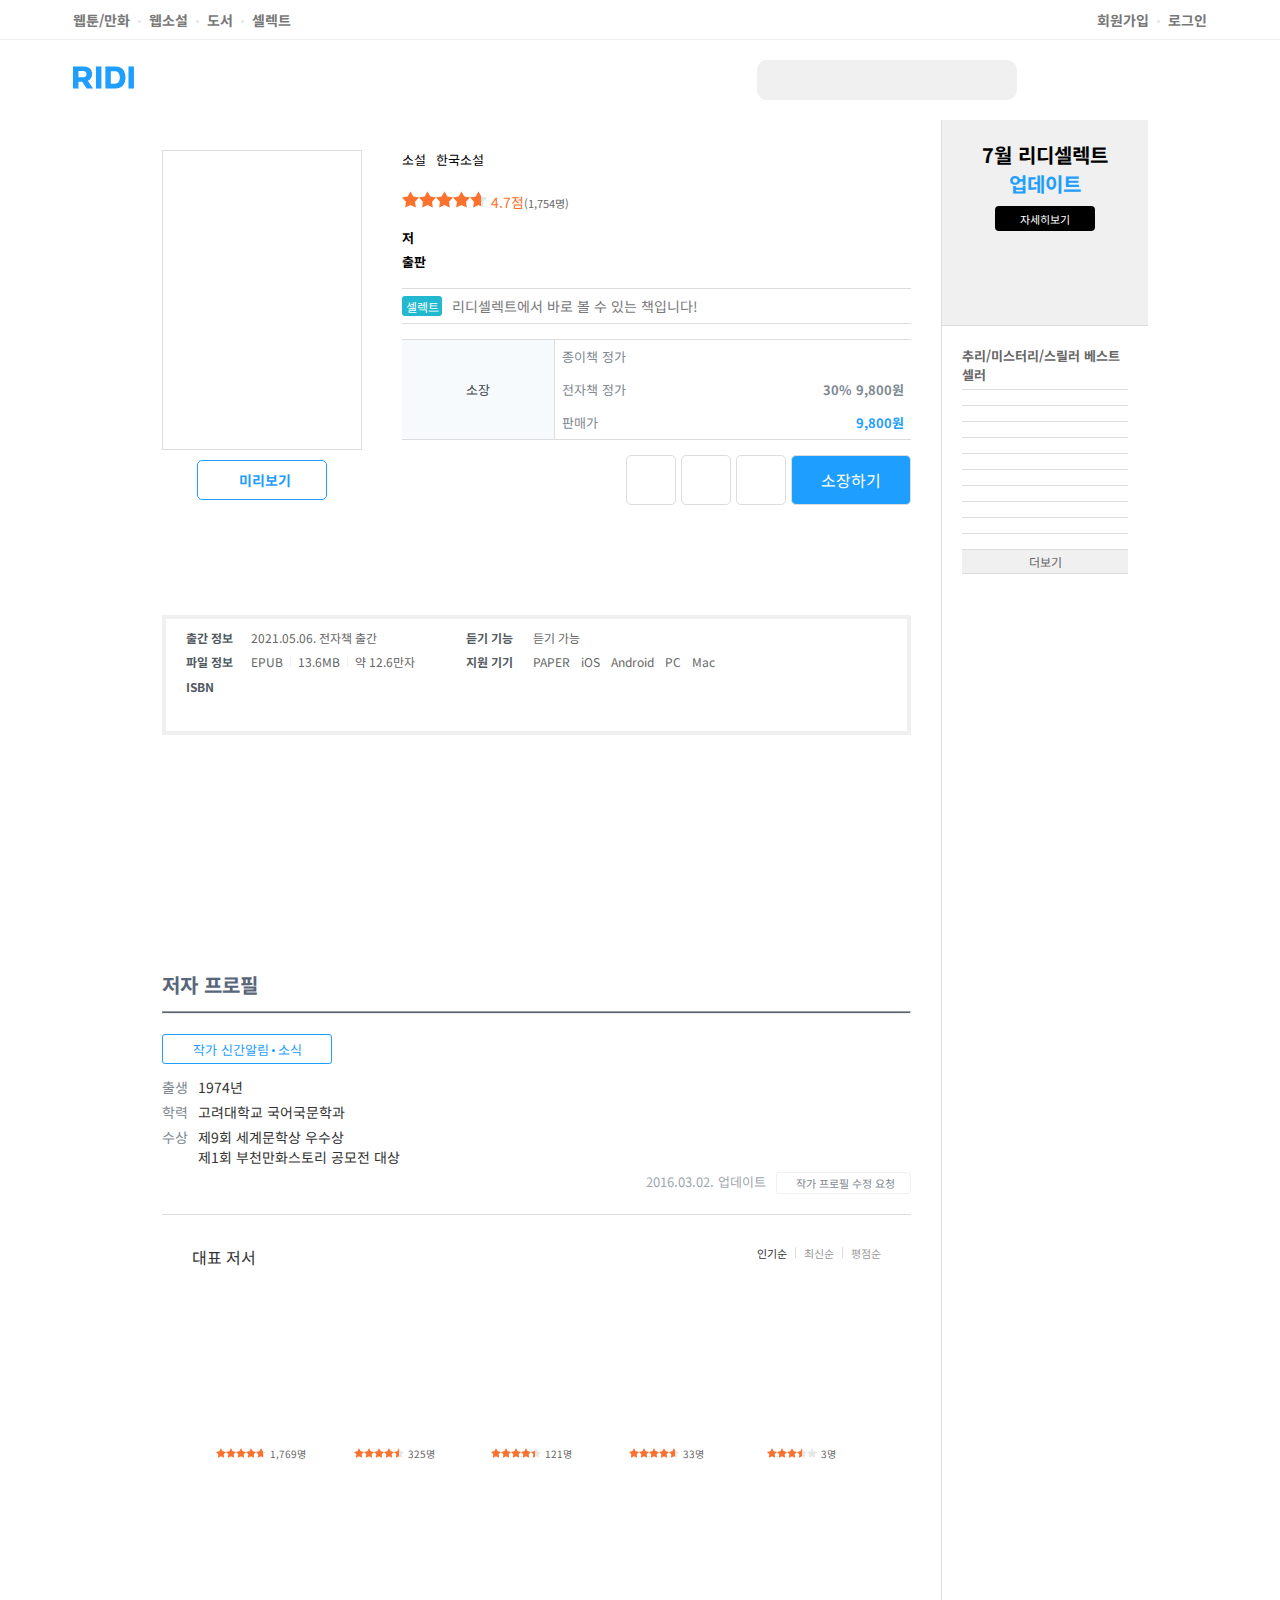
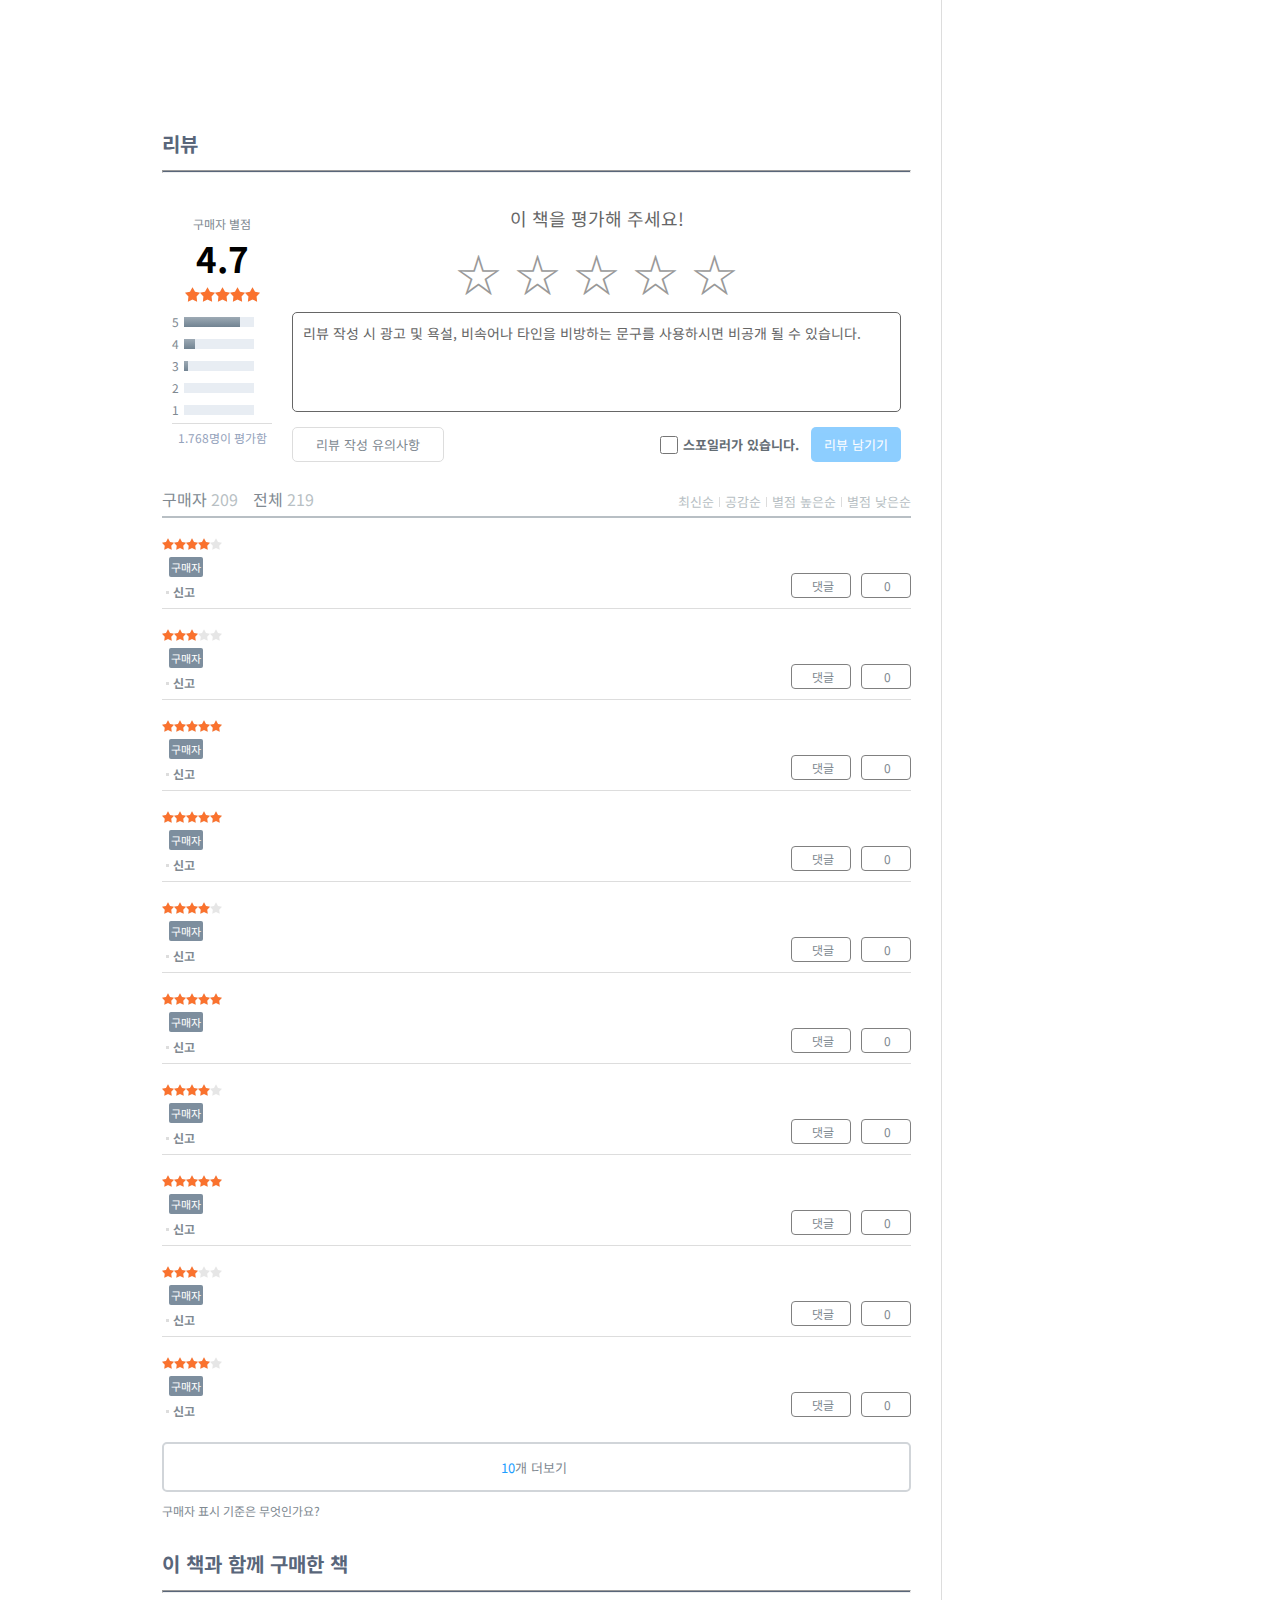
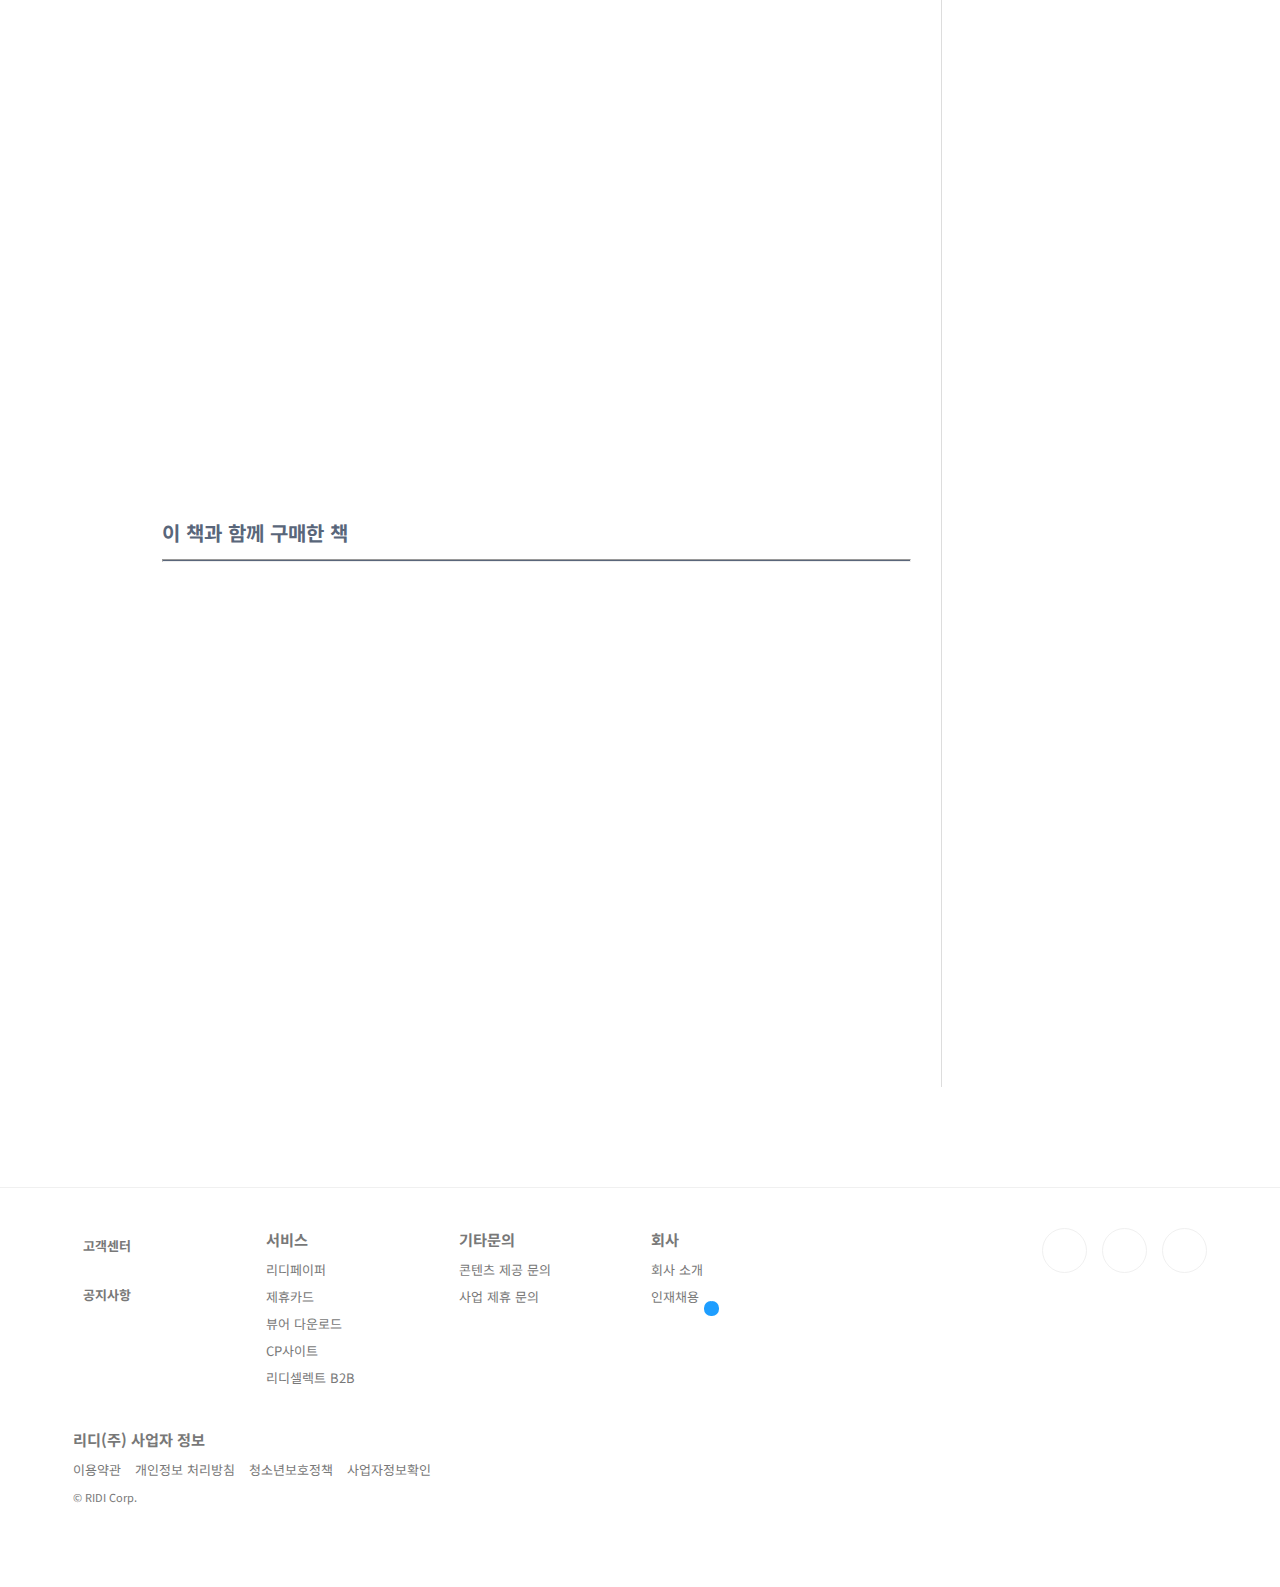
==== commit 55982093: "0725_4" ====
--- a/sub.html
+++ b/sub.html
@@ -5,13 +5,14 @@
     <meta http-equiv="X-UA-Compatible" content="IE=edge">
     <meta name="viewport" content="width=device-width, initial-scale=1.0">
     <title>도서추천 - 리디</title>
-
+    <link rel="icon" href="https://static.ridicdn.net/books/dist/favicon/favicon-48x48.ico?20220405">
     <link rel="stylesheet" href="css/common.css">
     <link rel="stylesheet" href="css/sub.css">
     <script src="https://ajax.aspnetcdn.com/ajax/jQuery/jquery-3.4.0.min.js"></script>
     <link rel="stylesheet" href="https://cdnjs.cloudflare.com/ajax/libs/font-awesome/6.1.1/css/all.min.css"
     integrity="sha512-KfkfwYDsLkIlwQp6LFnl8zNdLGxu9YAA1QvwINks4PhcElQSvqcyVLLD9aMhXd13uQjoXtEKNosOWaZqXgel0g=="
     crossorigin="anonymous" referrerpolicy="no-referrer" />
+    <link rel="stylesheet" href="https://cdn.linearicons.com/free/1.0.0/icon-font.min.css">
 </head>
 <body>
     <header>
@@ -31,13 +32,13 @@
         </div>
         <div id ="topImg">
             <div class="wrap">
-                <div id="logo" onclick="location.href='index.html';"><img src="img/logo_lidi.svg"></div>
+                <div id="logo" onclick="location.href='index.html'"><img src="img/logo_lidi.svg" alt="lidi"></div>
                 <div id="search"><i class="fa-solid fa-magnifying-glass"></i><input type="text" id="search_input"></div>
                 <div id="icon">
-                    <i class="fa-solid fa-bell fa-fw"></i>
-                    <i class="fa-solid fa-cart-shopping fa-fw"></i>
-                    <i class="fa-solid fa-book fa-fw"></i>
-                    <i class="fa-solid fa-user fa-fw"></i>
+                    <i class="lnr lnr-alarm"></i>
+                    <i class="lnr lnr-cart"></i>
+                    <i class="lnr lnr-book"></i>
+                    <i class="lnr lnr-user"></i>
                 </div>
             </div>
         </div>
@@ -45,7 +46,7 @@
     <div id="main">
         <div class="subWrap">
             <div id="detailWrap">
-                <section id="detail_top">
+                <div id="detail_top">
                     <div id="book_cover">
                         <div id="cover_img"></div>
                         <div id="cover_review"><i class="fa-solid fa-book-open"></i>미리보기</div>
@@ -139,18 +140,18 @@
                             </li>
                         </ul>
                     </div>
-                </section>
-                <section>
+                </div>
+                <div>
                     <div id="introduce" class="open_div"></div>
                     <div class="open">펼쳐보기<i class="fa-solid fa-circle-chevron-down"></i></div>
                     <div class="close">접기<i class="fa-solid fa-circle-chevron-up"></i></div>
-                </section>
-                <section>
+                </div>
+                <div>
                     <div id="publish_coment" class="open_div"></div>
                     <div class="open">펼쳐보기<i class="fa-solid fa-circle-chevron-down"></i></div>
                     <div class="close">접기<i class="fa-solid fa-circle-chevron-up"></i></div>
-                </section>
-                <section>
+                </div>
+                <div>
                     <div id="profile">
                         <h3>저자 프로필</h3>
                         <hr>
@@ -163,8 +164,8 @@
                         </ul>
                         <div><span>2016.03.02. 업데이트</span><div id="profile_btn_2"><i class="fa-solid fa-pencil"></i>작가 프로필 수정 요청</div></div>
                     </div>
-                </section>
-                <section id="other_book">
+                </div>
+                <div id="other_book">
                     <div id="rep">
                         <p>대표 저서</p>
                         <ul>
@@ -235,16 +236,16 @@
                             </div>
                         </div>
                     </div>
-                </section>
-                <section>
+                </div>
+                <div>
                     <div id="intro_author"></div>
-                </section>
-                <section>
+                </div>
+                <div>
                     <div id="book_content" class="open_div"></div>
                     <div class="open">펼쳐보기<i class="fa-solid fa-circle-chevron-down"></i></div>
                     <div class="close">접기<i class="fa-solid fa-circle-chevron-up"></i></div>
-                </section>
-                <section>
+                </div>
+                <div>
                     <div id="review">
                         <h3>리뷰</h3>
                         <hr>
@@ -589,259 +590,259 @@
                                     <div class="writer_info">
                                         <div class="writer_star">
                                             <div class="star_cover">
-                                                <div class="star_wrap" id="star_review_1">
-                                                    <div class="full"></div>
-                                                </div>
-                                            </div>
-                                        </div>
-                                        <div>
-                                            <span class="writer_id"></span><span class="buyer">구매자</span>
-                                        </div>
-                                        <div>
-                                            <span class="writer_date"></span><span class="report">신고</span>
-                                        </div>
-                                    </div>
-                                    <div class="review_txt">
-                                        <div class="text"></div>
-                                        <div class="text_hide">
-                                            <i class="fa-solid fa-triangle-exclamation"></i>스포일러가 있는 리뷰입니다.<br>
-                                            <span>리뷰 보기 <i class="fa-solid fa-angles-right"></i></span>
-                                        </div>
-                                        <div class="review_txt_btn">
-                                            <div class="reply"><i class="fa-solid fa-comment"></i>댓글</div>
-                                            <div class="good"><i class="fa-solid fa-thumbs-up"></i>0</div>
-                                        </div>
-                                    </div>
-                                </li>
-                                <li>
-                                    <div class="writer_info">
-                                        <div class="writer_star">
-                                            <div class="star_cover">
-                                                <div class="star_wrap" id="star_review_2">
-                                                    <div class="full"></div>
-                                                </div>
-                                            </div>
-                                        </div>
-                                        <div>
-                                            <span class="writer_id"></span><span class="buyer">구매자</span>
-                                        </div>
-                                        <div>
-                                            <span class="writer_date"></span><span class="report">신고</span>
-                                        </div>
-                                    </div>
-                                    <div class="review_txt">
-                                        <div class="text"></div>
-                                        <div class="text_hide">
-                                            <i class="fa-solid fa-triangle-exclamation"></i>스포일러가 있는 리뷰입니다.<br>
-                                            <span>리뷰 보기 <i class="fa-solid fa-angles-right"></i></span>
-                                        </div>
-                                        <div class="review_txt_btn">
-                                            <div class="reply"><i class="fa-solid fa-comment"></i>댓글</div>
-                                            <div class="good"><i class="fa-solid fa-thumbs-up"></i>0</div>
-                                        </div>
-                                    </div>
-                                </li>
-                                <li>
-                                    <div class="writer_info">
-                                        <div class="writer_star">
-                                            <div class="star_cover">
-                                                <div class="star_wrap" id="star_review_3">
-                                                    <div class="full"></div>
-                                                </div>
-                                            </div>
-                                        </div>
-                                        <div>
-                                            <span class="writer_id"></span><span class="buyer">구매자</span>
-                                        </div>
-                                        <div>
-                                            <span class="writer_date"></span><span class="report">신고</span>
-                                        </div>
-                                    </div>
-                                    <div class="review_txt">
-                                        <div class="text"></div>
-                                        <div class="text_hide">
-                                            <i class="fa-solid fa-triangle-exclamation"></i>스포일러가 있는 리뷰입니다.<br>
-                                            <span>리뷰 보기 <i class="fa-solid fa-angles-right"></i></span>
-                                        </div>
-                                        <div class="review_txt_btn">
-                                            <div class="reply"><i class="fa-solid fa-comment"></i>댓글</div>
-                                            <div class="good"><i class="fa-solid fa-thumbs-up"></i>0</div>
-                                        </div>
-                                    </div>
-                                </li>
-                                <li>
-                                    <div class="writer_info">
-                                        <div class="writer_star">
-                                            <div class="star_cover">
-                                                <div class="star_wrap" id="star_review_4">
-                                                    <div class="full"></div>
-                                                </div>
-                                            </div>
-                                        </div>
-                                        <div>
-                                            <span class="writer_id"></span><span class="buyer">구매자</span>
-                                        </div>
-                                        <div>
-                                            <span class="writer_date"></span><span class="report">신고</span>
-                                        </div>
-                                    </div>
-                                    <div class="review_txt">
-                                        <div class="text"></div>
-                                        <div class="text_hide">
-                                            <i class="fa-solid fa-triangle-exclamation"></i>스포일러가 있는 리뷰입니다.<br>
-                                            <span>리뷰 보기 <i class="fa-solid fa-angles-right"></i></span>
-                                        </div>
-                                        <div class="review_txt_btn">
-                                            <div class="reply"><i class="fa-solid fa-comment"></i>댓글</div>
-                                            <div class="good"><i class="fa-solid fa-thumbs-up"></i>0</div>
-                                        </div>
-                                    </div>
-                                </li>
-                                <li>
-                                    <div class="writer_info">
-                                        <div class="writer_star">
-                                            <div class="star_cover">
-                                                <div class="star_wrap" id="star_review_5">
-                                                    <div class="full"></div>
-                                                </div>
-                                            </div>
-                                        </div>
-                                        <div>
-                                            <span class="writer_id"></span><span class="buyer">구매자</span>
-                                        </div>
-                                        <div>
-                                            <span class="writer_date"></span><span class="report">신고</span>
-                                        </div>
-                                    </div>
-                                    <div class="review_txt">
-                                        <div class="text"></div>
-                                        <div class="text_hide">
-                                            <i class="fa-solid fa-triangle-exclamation"></i>스포일러가 있는 리뷰입니다.<br>
-                                            <span>리뷰 보기 <i class="fa-solid fa-angles-right"></i></span>
-                                        </div>
-                                        <div class="review_txt_btn">
-                                            <div class="reply"><i class="fa-solid fa-comment"></i>댓글</div>
-                                            <div class="good"><i class="fa-solid fa-thumbs-up"></i>0</div>
-                                        </div>
-                                    </div>
-                                </li>
-                                <li>
-                                    <div class="writer_info">
-                                        <div class="writer_star">
-                                            <div class="star_cover">
-                                                <div class="star_wrap" id="star_review_6">
-                                                    <div class="full"></div>
-                                                </div>
-                                            </div>
-                                        </div>
-                                        <div>
-                                            <span class="writer_id"></span><span class="buyer">구매자</span>
-                                        </div>
-                                        <div>
-                                            <span class="writer_date"></span><span class="report">신고</span>
-                                        </div>
-                                    </div>
-                                    <div class="review_txt">
-                                        <div class="text"></div>
-                                        <div class="text_hide">
-                                            <i class="fa-solid fa-triangle-exclamation"></i>스포일러가 있는 리뷰입니다.<br>
-                                            <span>리뷰 보기 <i class="fa-solid fa-angles-right"></i></span>
-                                        </div>
-                                        <div class="review_txt_btn">
-                                            <div class="reply"><i class="fa-solid fa-comment"></i>댓글</div>
-                                            <div class="good"><i class="fa-solid fa-thumbs-up"></i>0</div>
-                                        </div>
-                                    </div>
-                                </li>
-                                <li>
-                                    <div class="writer_info">
-                                        <div class="writer_star">
-                                            <div class="star_cover">
-                                                <div class="star_wrap" id="star_review_7">
-                                                    <div class="full"></div>
-                                                </div>
-                                            </div>
-                                        </div>
-                                        <div>
-                                            <span class="writer_id"></span><span class="buyer">구매자</span>
-                                        </div>
-                                        <div>
-                                            <span class="writer_date"></span><span class="report">신고</span>
-                                        </div>
-                                    </div>
-                                    <div class="review_txt">
-                                        <div class="text"></div>
-                                        <div class="text_hide">
-                                            <i class="fa-solid fa-triangle-exclamation"></i>스포일러가 있는 리뷰입니다.<br>
-                                            <span>리뷰 보기 <i class="fa-solid fa-angles-right"></i></span>
-                                        </div>
-                                        <div class="review_txt_btn">
-                                            <div class="reply"><i class="fa-solid fa-comment"></i>댓글</div>
-                                            <div class="good"><i class="fa-solid fa-thumbs-up"></i>0</div>
-                                        </div>
-                                    </div>
-                                </li>
-                                <li>
-                                    <div class="writer_info">
-                                        <div class="writer_star">
-                                            <div class="star_cover">
-                                                <div class="star_wrap" id="star_review_8">
-                                                    <div class="full"></div>
-                                                </div>
-                                            </div>
-                                        </div>
-                                        <div>
-                                            <span class="writer_id"></span><span class="buyer">구매자</span>
-                                        </div>
-                                        <div>
-                                            <span class="writer_date"></span><span class="report">신고</span>
-                                        </div>
-                                    </div>
-                                    <div class="review_txt">
-                                        <div class="text"></div>
-                                        <div class="text_hide">
-                                            <i class="fa-solid fa-triangle-exclamation"></i>스포일러가 있는 리뷰입니다.<br>
-                                            <span>리뷰 보기 <i class="fa-solid fa-angles-right"></i></span>
-                                        </div>
-                                        <div class="review_txt_btn">
-                                            <div class="reply"><i class="fa-solid fa-comment"></i>댓글</div>
-                                            <div class="good"><i class="fa-solid fa-thumbs-up"></i>0</div>
-                                        </div>
-                                    </div>
-                                </li>
-                                <li>
-                                    <div class="writer_info">
-                                        <div class="writer_star">
-                                            <div class="star_cover">
-                                                <div class="star_wrap" id="star_review_9">
-                                                    <div class="full"></div>
-                                                </div>
-                                            </div>
-                                        </div>
-                                        <div>
-                                            <span class="writer_id"></span><span class="buyer">구매자</span>
-                                        </div>
-                                        <div>
-                                            <span class="writer_date"></span><span class="report">신고</span>
-                                        </div>
-                                    </div>
-                                    <div class="review_txt">
-                                        <div class="text"></div>
-                                        <div class="text_hide">
-                                            <i class="fa-solid fa-triangle-exclamation"></i>스포일러가 있는 리뷰입니다.<br>
-                                            <span>리뷰 보기 <i class="fa-solid fa-angles-right"></i></span>
-                                        </div>
-                                        <div class="review_txt_btn">
-                                            <div class="reply"><i class="fa-solid fa-comment"></i>댓글</div>
-                                            <div class="good"><i class="fa-solid fa-thumbs-up"></i>0</div>
-                                        </div>
-                                    </div>
-                                </li>
-                                <li>
-                                    <div class="writer_info">
-                                        <div class="writer_star">
-                                            <div class="star_cover">
-                                                <div class="star_wrap" id="star_review_10">
+                                                <div class="star_wrap" id="star_review_2_1">
+                                                    <div class="full"></div>
+                                                </div>
+                                            </div>
+                                        </div>
+                                        <div>
+                                            <span class="writer_id"></span><span class="buyer">구매자</span>
+                                        </div>
+                                        <div>
+                                            <span class="writer_date"></span><span class="report">신고</span>
+                                        </div>
+                                    </div>
+                                    <div class="review_txt">
+                                        <div class="text"></div>
+                                        <div class="text_hide">
+                                            <i class="fa-solid fa-triangle-exclamation"></i>스포일러가 있는 리뷰입니다.<br>
+                                            <span>리뷰 보기 <i class="fa-solid fa-angles-right"></i></span>
+                                        </div>
+                                        <div class="review_txt_btn">
+                                            <div class="reply"><i class="fa-solid fa-comment"></i>댓글</div>
+                                            <div class="good"><i class="fa-solid fa-thumbs-up"></i>0</div>
+                                        </div>
+                                    </div>
+                                </li>
+                                <li>
+                                    <div class="writer_info">
+                                        <div class="writer_star">
+                                            <div class="star_cover">
+                                                <div class="star_wrap" id="star_review_2_2">
+                                                    <div class="full"></div>
+                                                </div>
+                                            </div>
+                                        </div>
+                                        <div>
+                                            <span class="writer_id"></span><span class="buyer">구매자</span>
+                                        </div>
+                                        <div>
+                                            <span class="writer_date"></span><span class="report">신고</span>
+                                        </div>
+                                    </div>
+                                    <div class="review_txt">
+                                        <div class="text"></div>
+                                        <div class="text_hide">
+                                            <i class="fa-solid fa-triangle-exclamation"></i>스포일러가 있는 리뷰입니다.<br>
+                                            <span>리뷰 보기 <i class="fa-solid fa-angles-right"></i></span>
+                                        </div>
+                                        <div class="review_txt_btn">
+                                            <div class="reply"><i class="fa-solid fa-comment"></i>댓글</div>
+                                            <div class="good"><i class="fa-solid fa-thumbs-up"></i>0</div>
+                                        </div>
+                                    </div>
+                                </li>
+                                <li>
+                                    <div class="writer_info">
+                                        <div class="writer_star">
+                                            <div class="star_cover">
+                                                <div class="star_wrap" id="star_review_2_3">
+                                                    <div class="full"></div>
+                                                </div>
+                                            </div>
+                                        </div>
+                                        <div>
+                                            <span class="writer_id"></span><span class="buyer">구매자</span>
+                                        </div>
+                                        <div>
+                                            <span class="writer_date"></span><span class="report">신고</span>
+                                        </div>
+                                    </div>
+                                    <div class="review_txt">
+                                        <div class="text"></div>
+                                        <div class="text_hide">
+                                            <i class="fa-solid fa-triangle-exclamation"></i>스포일러가 있는 리뷰입니다.<br>
+                                            <span>리뷰 보기 <i class="fa-solid fa-angles-right"></i></span>
+                                        </div>
+                                        <div class="review_txt_btn">
+                                            <div class="reply"><i class="fa-solid fa-comment"></i>댓글</div>
+                                            <div class="good"><i class="fa-solid fa-thumbs-up"></i>0</div>
+                                        </div>
+                                    </div>
+                                </li>
+                                <li>
+                                    <div class="writer_info">
+                                        <div class="writer_star">
+                                            <div class="star_cover">
+                                                <div class="star_wrap" id="star_review_2_4">
+                                                    <div class="full"></div>
+                                                </div>
+                                            </div>
+                                        </div>
+                                        <div>
+                                            <span class="writer_id"></span><span class="buyer">구매자</span>
+                                        </div>
+                                        <div>
+                                            <span class="writer_date"></span><span class="report">신고</span>
+                                        </div>
+                                    </div>
+                                    <div class="review_txt">
+                                        <div class="text"></div>
+                                        <div class="text_hide">
+                                            <i class="fa-solid fa-triangle-exclamation"></i>스포일러가 있는 리뷰입니다.<br>
+                                            <span>리뷰 보기 <i class="fa-solid fa-angles-right"></i></span>
+                                        </div>
+                                        <div class="review_txt_btn">
+                                            <div class="reply"><i class="fa-solid fa-comment"></i>댓글</div>
+                                            <div class="good"><i class="fa-solid fa-thumbs-up"></i>0</div>
+                                        </div>
+                                    </div>
+                                </li>
+                                <li>
+                                    <div class="writer_info">
+                                        <div class="writer_star">
+                                            <div class="star_cover">
+                                                <div class="star_wrap" id="star_review_2_5">
+                                                    <div class="full"></div>
+                                                </div>
+                                            </div>
+                                        </div>
+                                        <div>
+                                            <span class="writer_id"></span><span class="buyer">구매자</span>
+                                        </div>
+                                        <div>
+                                            <span class="writer_date"></span><span class="report">신고</span>
+                                        </div>
+                                    </div>
+                                    <div class="review_txt">
+                                        <div class="text"></div>
+                                        <div class="text_hide">
+                                            <i class="fa-solid fa-triangle-exclamation"></i>스포일러가 있는 리뷰입니다.<br>
+                                            <span>리뷰 보기 <i class="fa-solid fa-angles-right"></i></span>
+                                        </div>
+                                        <div class="review_txt_btn">
+                                            <div class="reply"><i class="fa-solid fa-comment"></i>댓글</div>
+                                            <div class="good"><i class="fa-solid fa-thumbs-up"></i>0</div>
+                                        </div>
+                                    </div>
+                                </li>
+                                <li>
+                                    <div class="writer_info">
+                                        <div class="writer_star">
+                                            <div class="star_cover">
+                                                <div class="star_wrap" id="star_review_2_6">
+                                                    <div class="full"></div>
+                                                </div>
+                                            </div>
+                                        </div>
+                                        <div>
+                                            <span class="writer_id"></span><span class="buyer">구매자</span>
+                                        </div>
+                                        <div>
+                                            <span class="writer_date"></span><span class="report">신고</span>
+                                        </div>
+                                    </div>
+                                    <div class="review_txt">
+                                        <div class="text"></div>
+                                        <div class="text_hide">
+                                            <i class="fa-solid fa-triangle-exclamation"></i>스포일러가 있는 리뷰입니다.<br>
+                                            <span>리뷰 보기 <i class="fa-solid fa-angles-right"></i></span>
+                                        </div>
+                                        <div class="review_txt_btn">
+                                            <div class="reply"><i class="fa-solid fa-comment"></i>댓글</div>
+                                            <div class="good"><i class="fa-solid fa-thumbs-up"></i>0</div>
+                                        </div>
+                                    </div>
+                                </li>
+                                <li>
+                                    <div class="writer_info">
+                                        <div class="writer_star">
+                                            <div class="star_cover">
+                                                <div class="star_wrap" id="star_review_2_7">
+                                                    <div class="full"></div>
+                                                </div>
+                                            </div>
+                                        </div>
+                                        <div>
+                                            <span class="writer_id"></span><span class="buyer">구매자</span>
+                                        </div>
+                                        <div>
+                                            <span class="writer_date"></span><span class="report">신고</span>
+                                        </div>
+                                    </div>
+                                    <div class="review_txt">
+                                        <div class="text"></div>
+                                        <div class="text_hide">
+                                            <i class="fa-solid fa-triangle-exclamation"></i>스포일러가 있는 리뷰입니다.<br>
+                                            <span>리뷰 보기 <i class="fa-solid fa-angles-right"></i></span>
+                                        </div>
+                                        <div class="review_txt_btn">
+                                            <div class="reply"><i class="fa-solid fa-comment"></i>댓글</div>
+                                            <div class="good"><i class="fa-solid fa-thumbs-up"></i>0</div>
+                                        </div>
+                                    </div>
+                                </li>
+                                <li>
+                                    <div class="writer_info">
+                                        <div class="writer_star">
+                                            <div class="star_cover">
+                                                <div class="star_wrap" id="star_review_2_8">
+                                                    <div class="full"></div>
+                                                </div>
+                                            </div>
+                                        </div>
+                                        <div>
+                                            <span class="writer_id"></span><span class="buyer">구매자</span>
+                                        </div>
+                                        <div>
+                                            <span class="writer_date"></span><span class="report">신고</span>
+                                        </div>
+                                    </div>
+                                    <div class="review_txt">
+                                        <div class="text"></div>
+                                        <div class="text_hide">
+                                            <i class="fa-solid fa-triangle-exclamation"></i>스포일러가 있는 리뷰입니다.<br>
+                                            <span>리뷰 보기 <i class="fa-solid fa-angles-right"></i></span>
+                                        </div>
+                                        <div class="review_txt_btn">
+                                            <div class="reply"><i class="fa-solid fa-comment"></i>댓글</div>
+                                            <div class="good"><i class="fa-solid fa-thumbs-up"></i>0</div>
+                                        </div>
+                                    </div>
+                                </li>
+                                <li>
+                                    <div class="writer_info">
+                                        <div class="writer_star">
+                                            <div class="star_cover">
+                                                <div class="star_wrap" id="star_review_2_9">
+                                                    <div class="full"></div>
+                                                </div>
+                                            </div>
+                                        </div>
+                                        <div>
+                                            <span class="writer_id"></span><span class="buyer">구매자</span>
+                                        </div>
+                                        <div>
+                                            <span class="writer_date"></span><span class="report">신고</span>
+                                        </div>
+                                    </div>
+                                    <div class="review_txt">
+                                        <div class="text"></div>
+                                        <div class="text_hide">
+                                            <i class="fa-solid fa-triangle-exclamation"></i>스포일러가 있는 리뷰입니다.<br>
+                                            <span>리뷰 보기 <i class="fa-solid fa-angles-right"></i></span>
+                                        </div>
+                                        <div class="review_txt_btn">
+                                            <div class="reply"><i class="fa-solid fa-comment"></i>댓글</div>
+                                            <div class="good"><i class="fa-solid fa-thumbs-up"></i>0</div>
+                                        </div>
+                                    </div>
+                                </li>
+                                <li>
+                                    <div class="writer_info">
+                                        <div class="writer_star">
+                                            <div class="star_cover">
+                                                <div class="star_wrap" id="star_review_2_10">
                                                     <div class="full"></div>
                                                 </div>
                                             </div>
@@ -876,8 +877,8 @@
 
                         </div>
                     </div>
-                </section>
-                <section>
+                </div>
+                <div>
                     <div id="differ_book">
                         <h3>이 책과 함께 구매한 책</h3>
                         <hr>
@@ -934,8 +935,8 @@
                             </div>
                         </div>
                     </div>
-                </section>
-                <section>
+                </div>
+                <div>
                     <div id="another_book">
                         <h3>이 책과 함께 구매한 책</h3>
                         <hr>
@@ -992,7 +993,7 @@
                             </div>
                         </div>
                     </div>
-                </section>
+                </div>
             </div>
             <div id="rightSide">
                 <div id="img">
--- a/css/sub.css
+++ b/css/sub.css
@@ -6,7 +6,7 @@
   font-style: normal;
 }
 p, i, li, span, div, td, section, textarea {
-  font-family: -apple-system, BlinkMacSystemFont, "Apple SD Gothic Neo", "Helvetica Neue", ridi-roboto, "Noto Sans KR", sans-serif;
+  font-family: "Apple SD Gothic Neo", "Helvetica Neue", "Noto Sans KR", sans-serif;
 }
 
 .wrap {
@@ -126,11 +126,11 @@
   display: flex;
   align-items: center;
   justify-content: center;
-  font-size: 28px;
-}
-
-section {
-  position: relative;
+  font-size: 30px;
+}
+#icon i {
+  margin: 0 7px;
+  cursor: pointer;
 }
 
 #main {
@@ -147,7 +147,11 @@
   width: 810px;
   height: 100%;
   padding: 30px 30px;
+  position: relative;
   border-right: 1px solid #ddd;
+}
+#main .subWrap #detailWrap > div {
+  position: relative;
 }
 #main .subWrap #detailWrap #detail_top {
   width: 100%;
@@ -705,7 +709,6 @@
   display: inline-block;
 }
 #main .subWrap #detailWrap #review #review_box #box_left #review_star .star_cover .star_wrap {
-  width: 92%;
   overflow: hidden;
   height: 15px;
 }
@@ -1123,7 +1126,7 @@
 }
 #main .subWrap #detailWrap #differ_book #differ_list .differ_wrap, #main .subWrap #detailWrap #differ_book #differ_list .another_wrap, #main .subWrap #detailWrap #differ_book #another_list .differ_wrap, #main .subWrap #detailWrap #differ_book #another_list .another_wrap, #main .subWrap #detailWrap #another_book #differ_list .differ_wrap, #main .subWrap #detailWrap #another_book #differ_list .another_wrap, #main .subWrap #detailWrap #another_book #another_list .differ_wrap, #main .subWrap #detailWrap #another_book #another_list .another_wrap {
   width: 20%;
-  height: 225;
+  height: 225px;
   font-size: 13px;
 }
 #main .subWrap #detailWrap #differ_book #differ_list .differ_wrap div, #main .subWrap #detailWrap #differ_book #differ_list .another_wrap div, #main .subWrap #detailWrap #differ_book #another_list .differ_wrap div, #main .subWrap #detailWrap #differ_book #another_list .another_wrap div, #main .subWrap #detailWrap #another_book #differ_list .differ_wrap div, #main .subWrap #detailWrap #another_book #differ_list .another_wrap div, #main .subWrap #detailWrap #another_book #another_list .differ_wrap div, #main .subWrap #detailWrap #another_book #another_list .another_wrap div {
@@ -1179,6 +1182,7 @@
   align-items: center;
   justify-content: center;
   border-radius: 4px;
+  cursor: pointer;
 }
 #main .subWrap #rightSide #img #sideCover {
   width: 100px;
